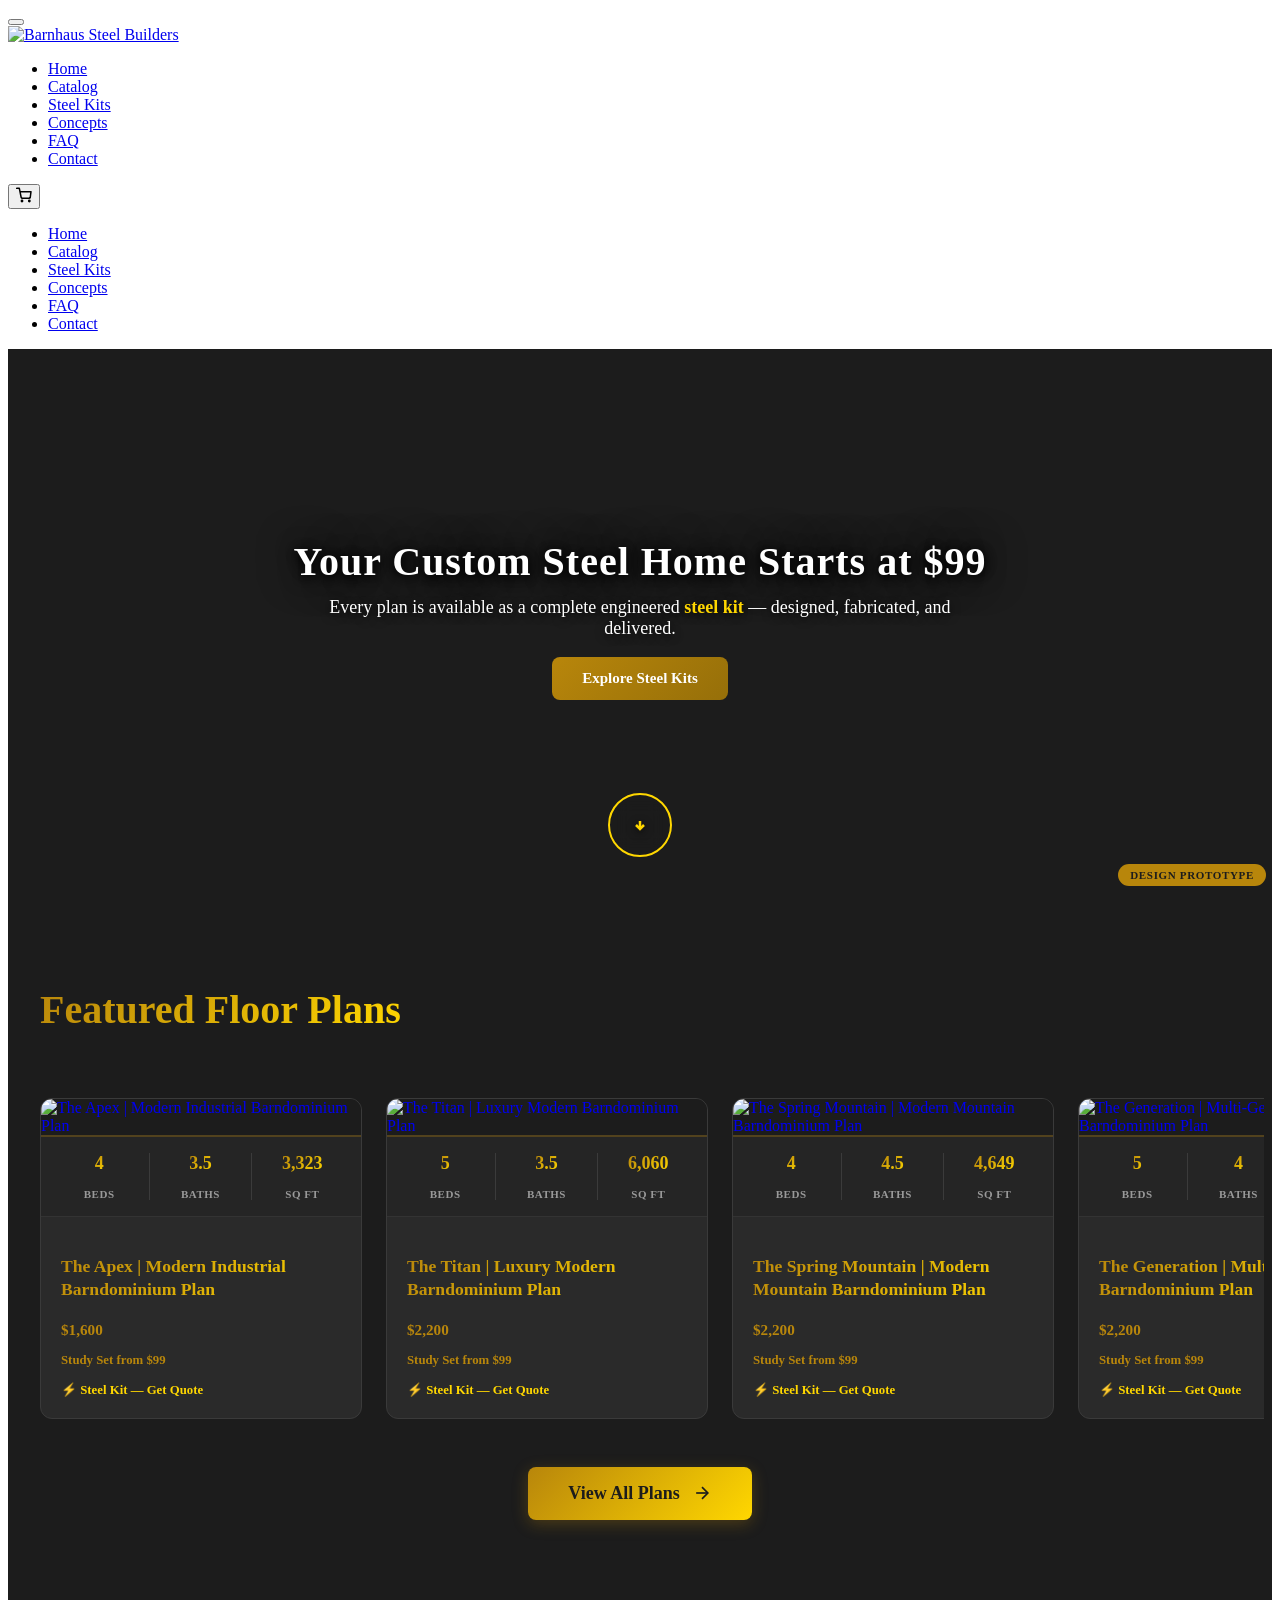
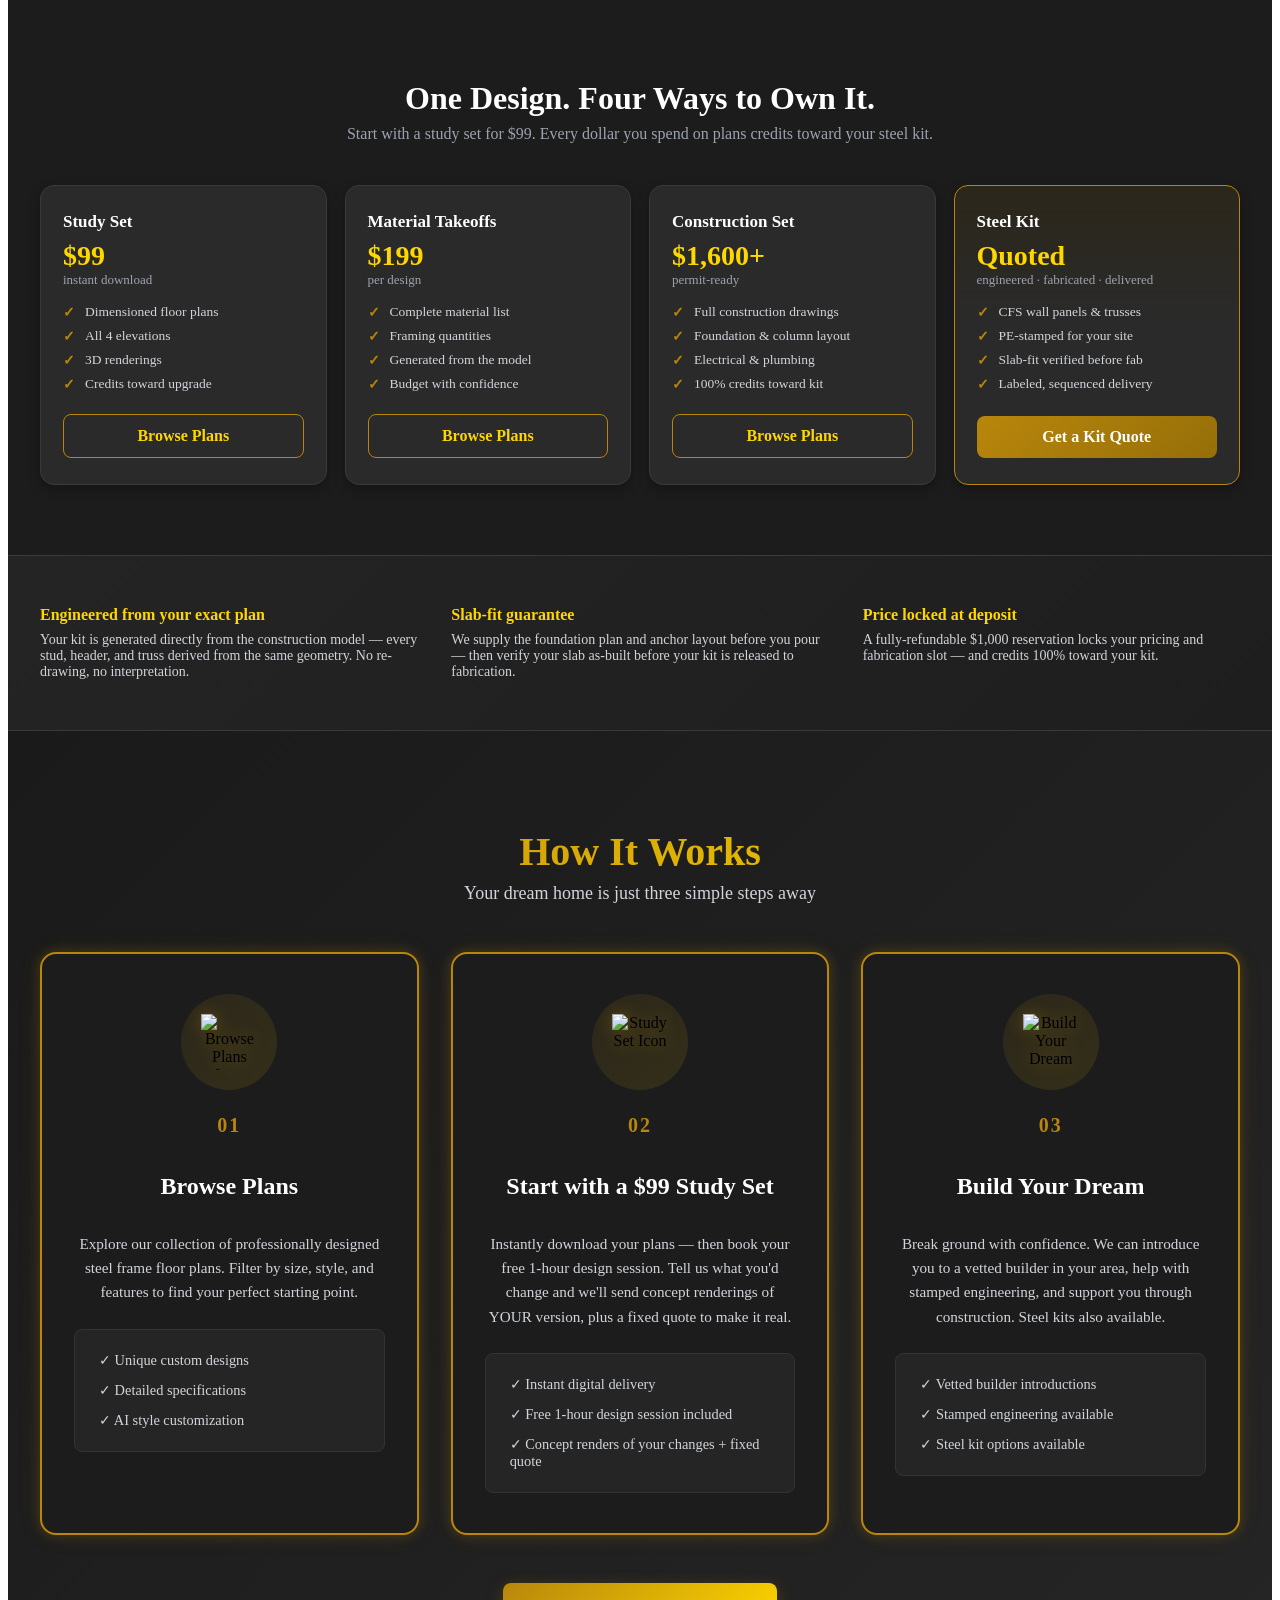
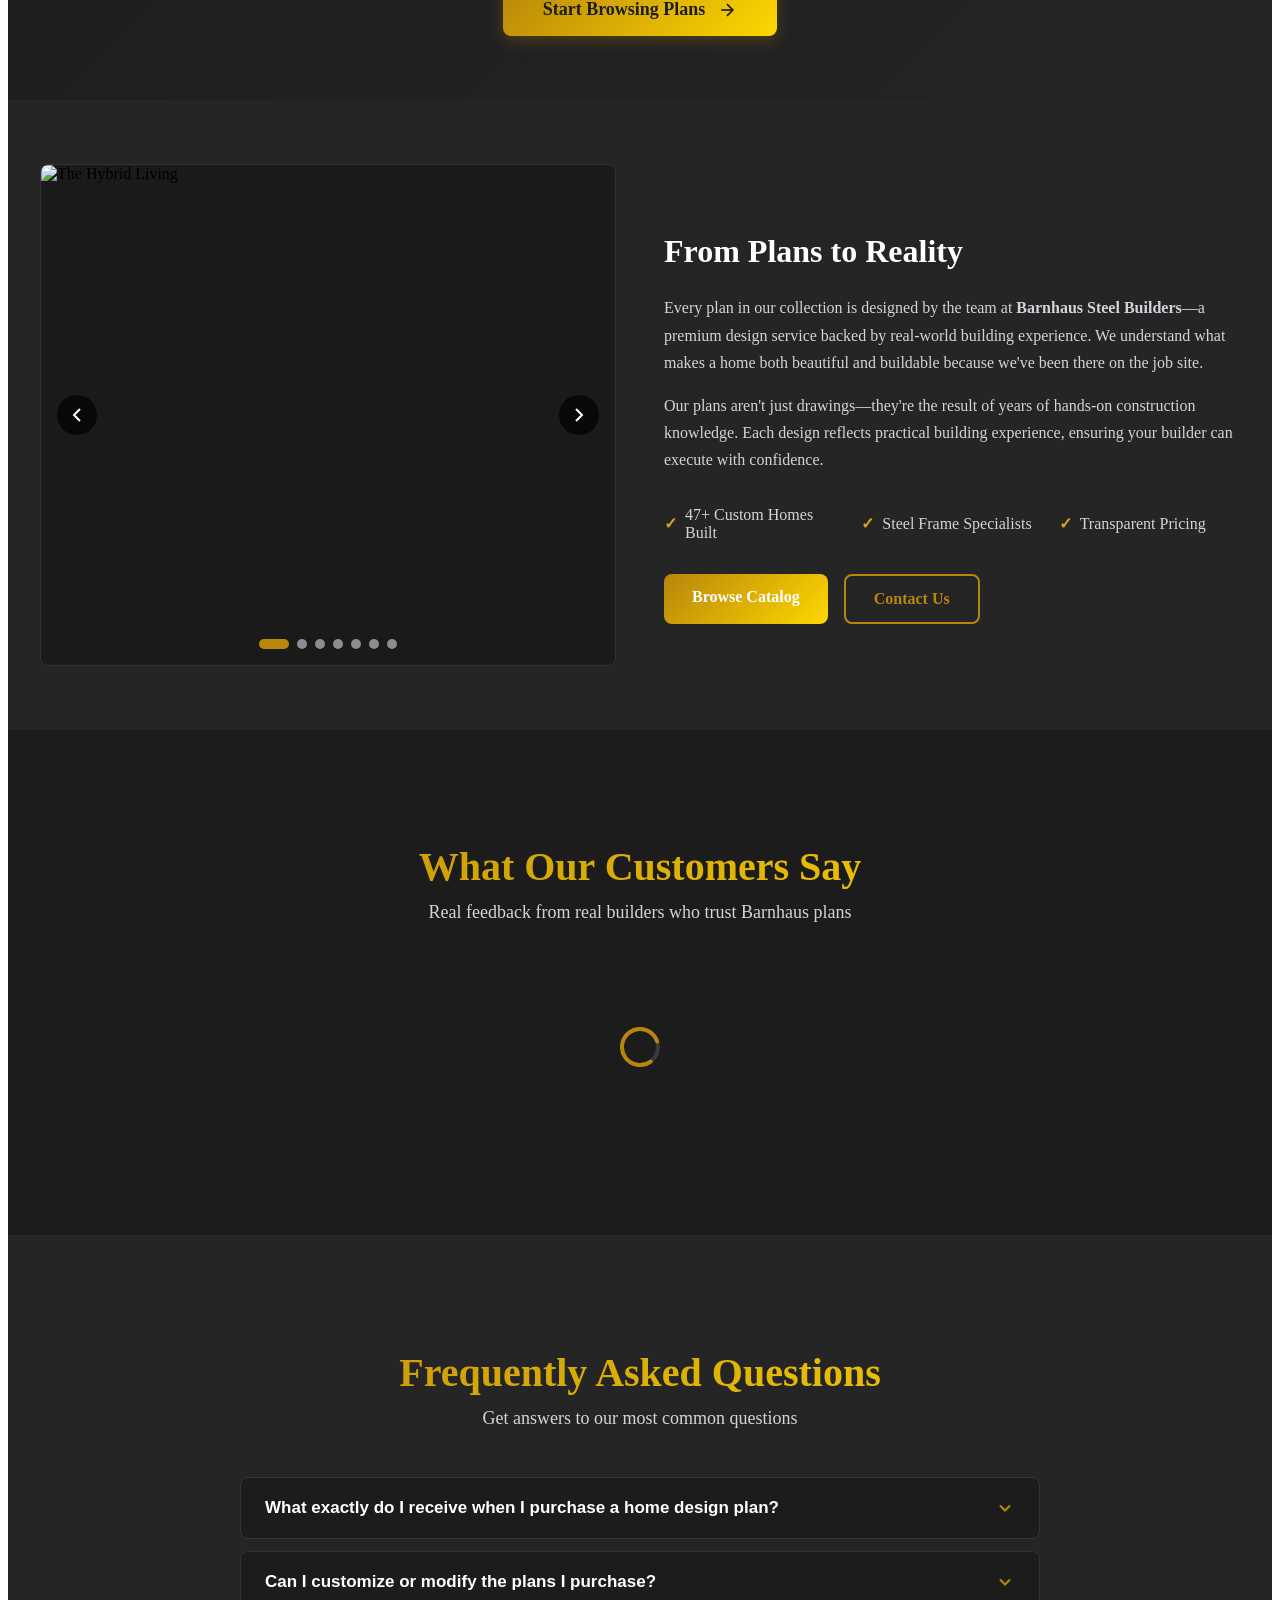
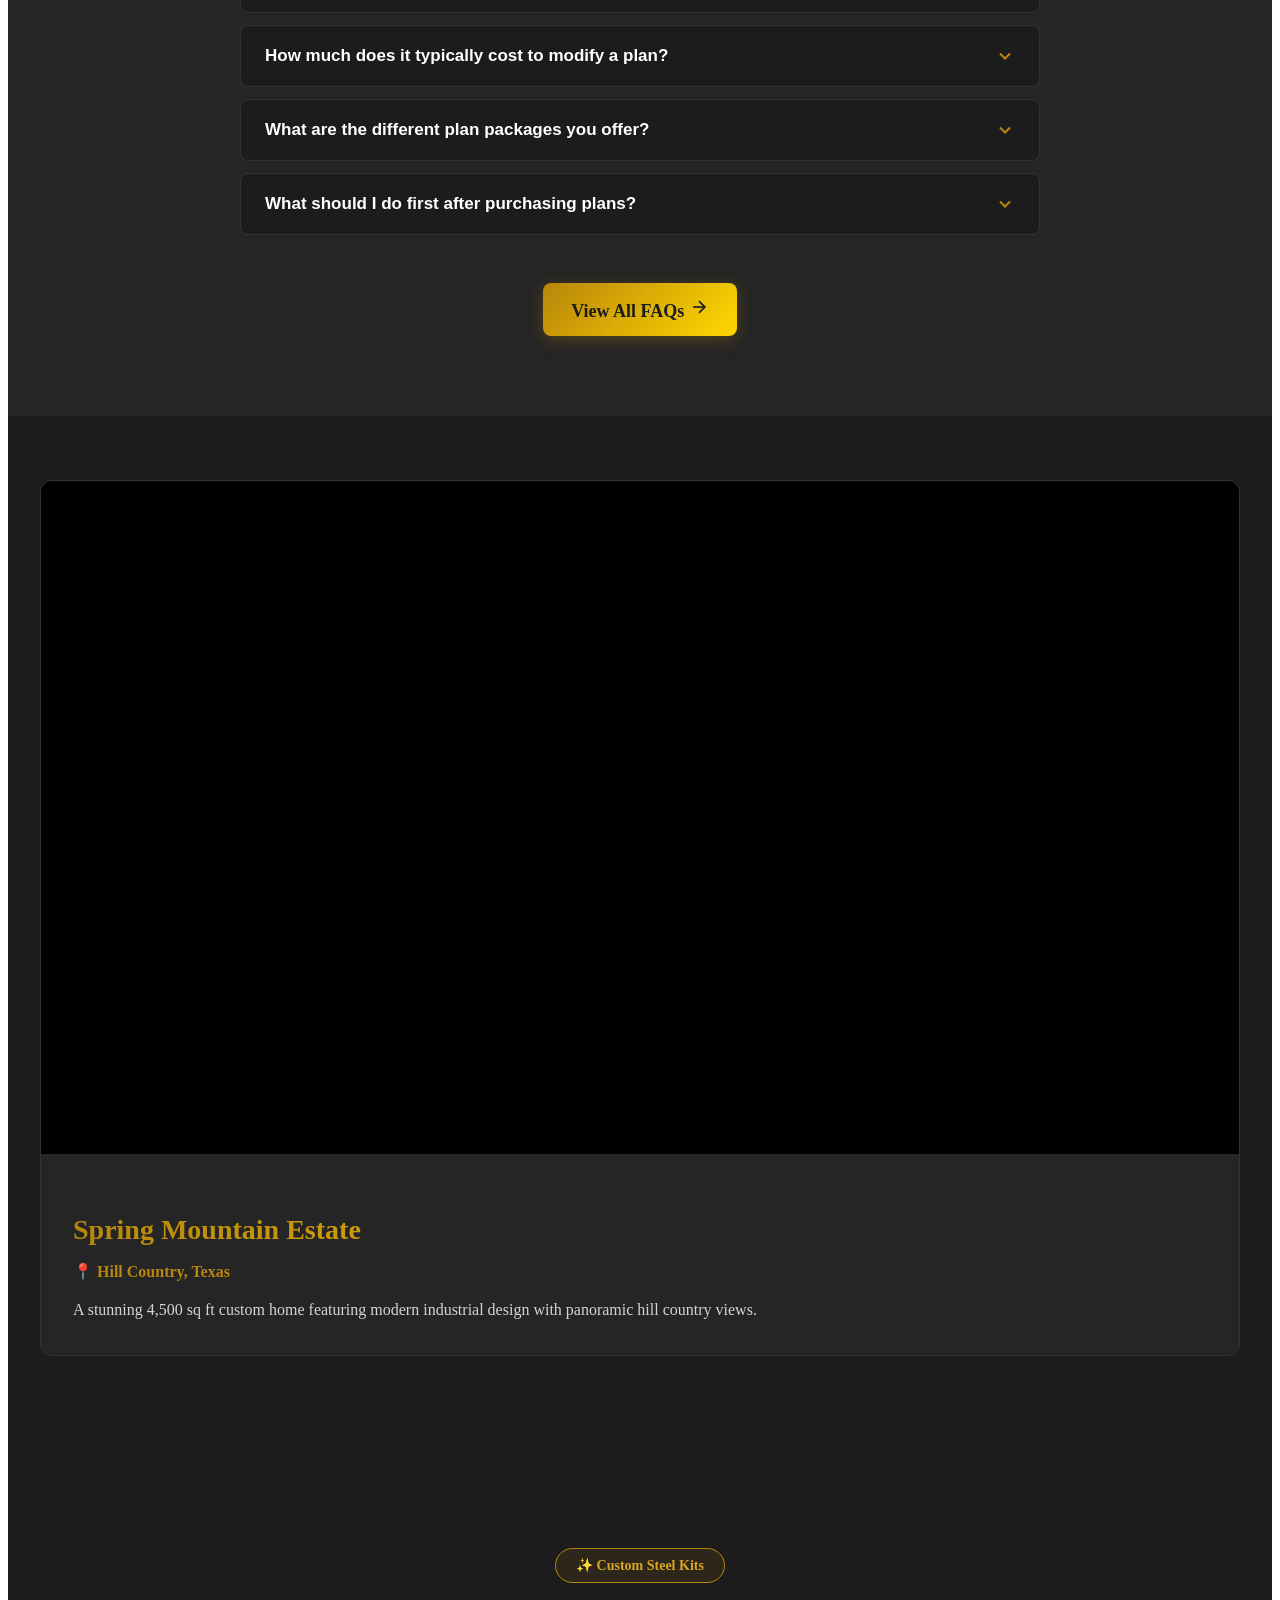
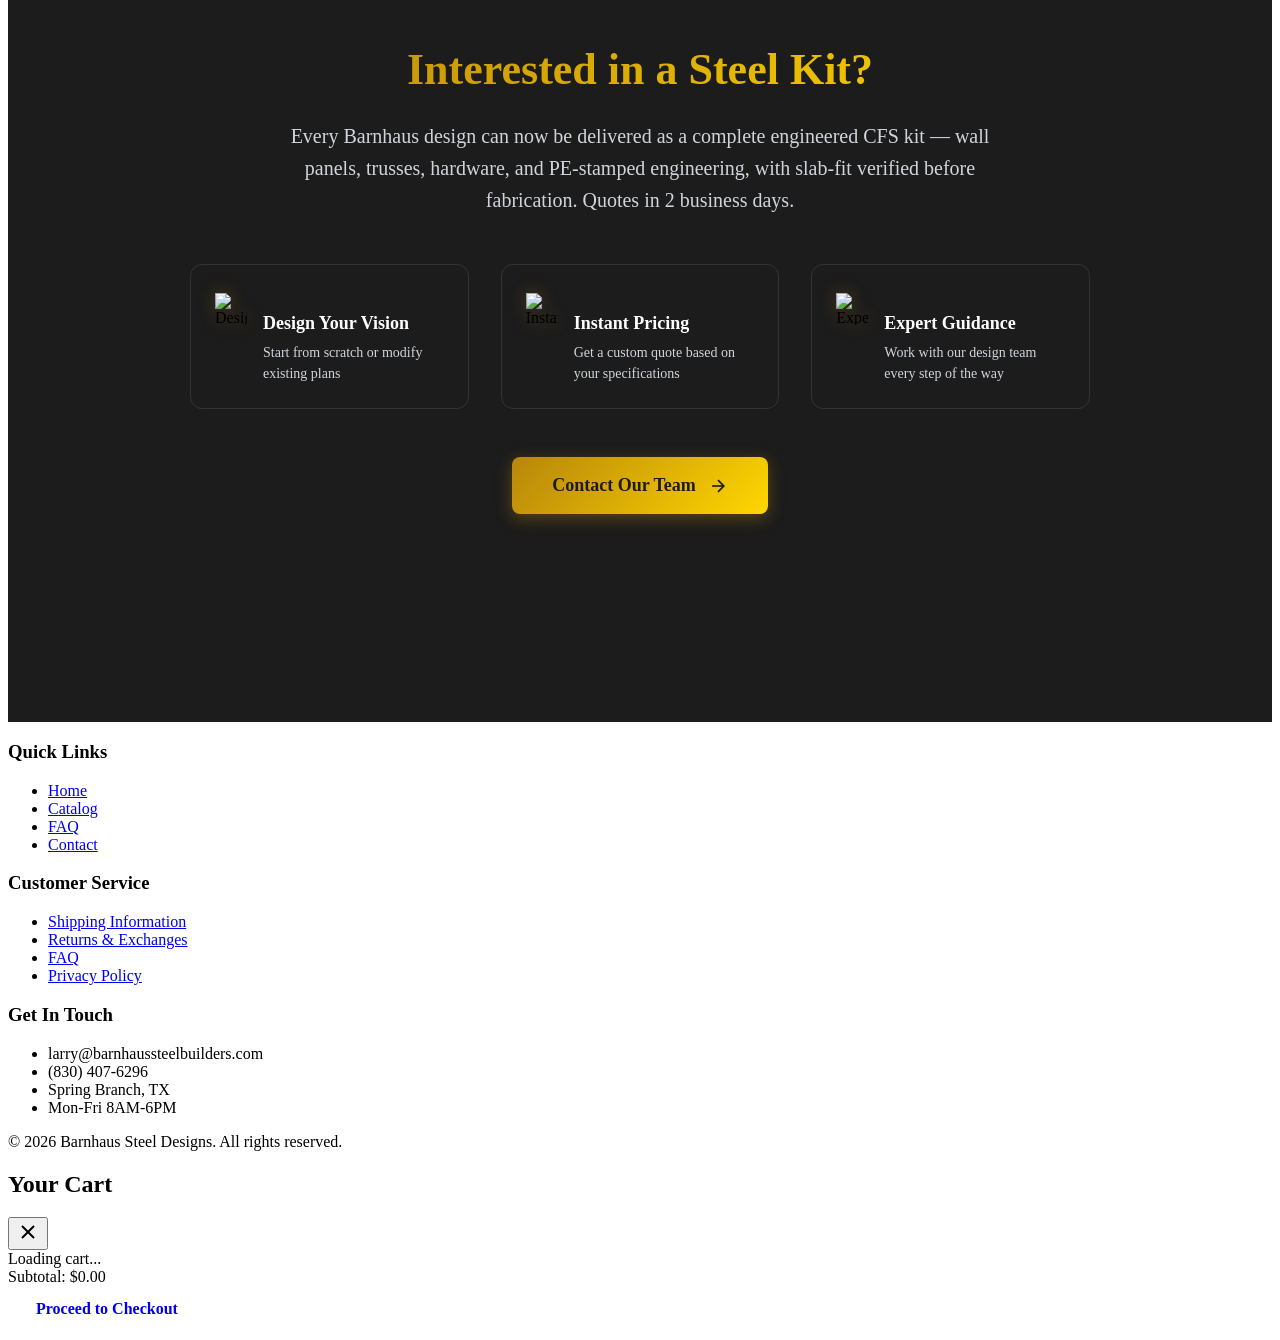
==== index.html @ 105641a7 "Nav: Steel Kits gold only on kit pages (active-state), normal elsewhere" ====
<!doctype html>
<html lang="en">
<head>
  <meta charset="utf-8">
  <meta http-equiv="X-UA-Compatible" content="IE=edge">
  <meta name="viewport" content="width=device-width, initial-scale=1.0, maximum-scale=5.0, user-scalable=yes"><link rel="canonical" href="https://store.barnhaussteelbuilders.com/"><title>
    Barnhaus Steel Designs
</title>
  
  

<!-- Basic SEO -->
<meta name="description" content="">
<meta name="keywords" content="steel buildings, barnhaus, metal buildings, steel structures">
<meta name="author" content="Barnhaus Steel Designs">

<!-- Open Graph / Facebook -->
<meta property="og:type" content="website">
<meta property="og:url" content="https://store.barnhaussteelbuilders.com/">
<meta property="og:title" content="Barnhaus Steel Designs">
<meta property="og:description" content="">
<meta property="og:site_name" content="Barnhaus Steel Designs">



<!-- Twitter -->
<meta name="twitter:card" content="summary_large_image">
<meta name="twitter:url" content="https://store.barnhaussteelbuilders.com/">
<meta name="twitter:title" content="Barnhaus Steel Designs">
<meta name="twitter:description" content="">



<!-- Mobile Web App -->
<meta name="mobile-web-app-capable" content="yes">
<meta name="apple-mobile-web-app-capable" content="yes">
<meta name="apple-mobile-web-app-status-bar-style" content="black">
<meta name="apple-mobile-web-app-title" content="Barnhaus Steel Designs">

<!-- Theme Color -->
<meta name="theme-color" content="#1C1C1C">
<meta name="msapplication-navbutton-color" content="#1C1C1C">
<meta name="apple-mobile-web-app-status-bar-style" content="black-translucent">


  
  <script>window.performance && window.performance.mark && window.performance.mark('shopify.content_for_header.start');</script><meta id="shopify-digital-wallet" name="shopify-digital-wallet" content="/75520245817/digital_wallets/dialog">
<meta id="in-context-paypal-metadata" data-shop-id="75520245817" data-venmo-supported="false" data-environment="production" data-locale="en_US" data-paypal-v4="true" data-currency="USD">
<script async="async" src="/checkouts/internal/preloads.js?locale=en-US"></script>
<link rel="preconnect" href="https://shop.app" crossorigin="anonymous">
<script async="async" src="https://shop.app/checkouts/internal/preloads.js?locale=en-US&shop_id=75520245817" crossorigin="anonymous"></script>
<script id="apple-pay-shop-capabilities" type="application/json">{"shopId":75520245817,"countryCode":"US","currencyCode":"USD","merchantCapabilities":["supports3DS"],"merchantId":"gid:\/\/shopify\/Shop\/75520245817","merchantName":"Barnhaus Steel Designs","requiredBillingContactFields":["postalAddress","email"],"requiredShippingContactFields":["postalAddress","email"],"shippingType":"shipping","supportedNetworks":["visa","masterCard","amex","discover","elo","jcb"],"total":{"type":"pending","label":"Barnhaus Steel Designs","amount":"1.00"},"shopifyPaymentsEnabled":true,"supportsSubscriptions":true}</script>
<script id="shopify-features" type="application/json">{"accessToken":"327be6989e785e7d368b407d3e6a74db","betas":["rich-media-storefront-analytics"],"domain":"store.barnhaussteelbuilders.com","predictiveSearch":true,"shopId":75520245817,"locale":"en"}</script>
<script>var Shopify = Shopify || {};
Shopify.shop = "sf43pj-td.myshopify.com";
Shopify.locale = "en";
Shopify.currency = {"active":"USD","rate":"1.0"};
Shopify.country = "US";
Shopify.theme = {"name":"Shopify_Theme\/shopify-theme","id":160515227705,"schema_name":"Barnhaus Steel Builders","schema_version":"1.0.0","theme_store_id":null,"role":"main"};
Shopify.theme.handle = "null";
Shopify.theme.style = {"id":null,"handle":null};
Shopify.cdnHost = "store.barnhaussteelbuilders.com/cdn";
Shopify.routes = Shopify.routes || {};
Shopify.routes.root = "/";
Shopify.shopJsCdnBaseUrl = "https://cdn.shopify.com/shopifycloud/shop-js";
Shopify.SignInWithShop = Shopify.SignInWithShop || {};
Shopify.SignInWithShop.User = Shopify.SignInWithShop.User || {};
Shopify.SignInWithShop.User.recognized = false;</script>
<script type="module">!function(o){(o.Shopify=o.Shopify||{}).modules=!0}(window);</script>
<script>!function(o){function n(){var o=[];function n(){o.push(Array.prototype.slice.apply(arguments))}return n.q=o,n}var t=o.Shopify=o.Shopify||{};t.loadFeatures=n(),t.autoloadFeatures=n()}(window);</script>
<script>
  window.ShopifyPay = window.ShopifyPay || {};
  window.ShopifyPay.apiHost = "shop.app\/pay";
  window.ShopifyPay.redirectState = null;
</script>
<script>
  window.Shopify = window.Shopify || {};
  window.Shopify.SignInWithShop = window.Shopify.SignInWithShop || {};
  window.Shopify.SignInWithShop.assetMetrics = { sampleRate: 0.25 };
  window.Shopify.SignInWithShop.eligible = true;
</script>
<script id="shop-js-analytics" type="application/json">{"pageType":"index"}</script>
<script defer="defer" async type="module" src="https://cdn.shopify.com/shopifycloud/shop-js/modules/v2/loader.init-shop-cart-sync.en.esm.js"></script>
<script type="module">
  await import("https://cdn.shopify.com/shopifycloud/shop-js/modules/v2/loader.init-shop-cart-sync.en.esm.js");

  window.Shopify.SignInWithShop?.initShopCartSync?.({"fedCMEnabled":true,"windoidEnabled":true});

</script>
<script>
  window.Shopify = window.Shopify || {};
  if (!window.Shopify.featureAssets) window.Shopify.featureAssets = {};
  window.Shopify.featureAssets['shop-js'] = {"avatar":["modules/v2/loader.avatar.en.esm.js"],"checkout-modal":["modules/v2/loader.checkout-modal.en.esm.js"],"init-customer-accounts-sign-up":["modules/v2/loader.init-customer-accounts-sign-up.en.esm.js"],"init-customer-accounts":["modules/v2/loader.init-customer-accounts.en.esm.js"],"init-fed-cm":["modules/v2/loader.init-fed-cm.en.esm.js"],"init-shop-cart-sync":["modules/v2/loader.init-shop-cart-sync.en.esm.js"],"init-shop-email-lookup-coordinator":["modules/v2/loader.init-shop-email-lookup-coordinator.en.esm.js"],"init-shop-for-new-customer-accounts":["modules/v2/loader.init-shop-for-new-customer-accounts.en.esm.js"],"init-shop-user-recognition":["modules/v2/loader.init-shop-user-recognition.en.esm.js"],"init-windoid":["modules/v2/loader.init-windoid.en.esm.js"],"lead-capture":["modules/v2/loader.lead-capture.en.esm.js"],"listener":["modules/v2/loader.listener.en.esm.js"],"pay-button":["modules/v2/loader.pay-button.en.esm.js"],"payment-terms":["modules/v2/loader.payment-terms.en.esm.js"],"shop-button":["modules/v2/loader.shop-button.en.esm.js"],"shop-cart-sync":["modules/v2/loader.shop-cart-sync.en.esm.js"],"shop-cash-offers":["modules/v2/loader.shop-cash-offers.en.esm.js"],"shop-follow-button":["modules/v2/loader.shop-follow-button.en.esm.js"],"shop-login-button":["modules/v2/loader.shop-login-button.en.esm.js"],"shop-login":["modules/v2/loader.shop-login.en.esm.js"],"shop-toast-manager":["modules/v2/loader.shop-toast-manager.en.esm.js"],"shop-user-recognition":["modules/v2/loader.shop-user-recognition.en.esm.js"]};
</script>
<script id="__st">var __st={"a":75520245817,"offset":-18000,"reqid":"1e08c474-b6a4-40e9-a9ac-eb7661d1623b-1789790026","pageurl":"store.barnhaussteelbuilders.com\/","u":"b33dc820bb12","p":"home"};</script>
<script>window.ShopifyPaypalV4VisibilityTracking = true;</script>
<script id="captcha-bootstrap">!function(){'use strict';const t='contact',e='account',n='new_comment',o=[[t,t],['blogs',n],['comments',n],[t,'customer']],c=[[e,'customer_login'],[e,'guest_login'],[e,'recover_customer_password'],[e,'create_customer']],r=t=>t.map((([t,e])=>`form[action*='/${t}']:not([data-nocaptcha='true']) input[name='form_type'][value='${e}']`)).join(','),a=t=>()=>t?[...document.querySelectorAll(t)].map((t=>t.form)):[];function s(){const t=[...o],e=r(t);return a(e)}const i='password',u='form_key',d=['recaptcha-v3-token','g-recaptcha-response','h-captcha-response',i],f=()=>{try{return window.sessionStorage}catch{return}},m='__shopify_v',_=t=>t.elements[u];function p(t,e,n=!1){try{const o=window.sessionStorage,c=JSON.parse(o.getItem(e)),{data:r}=function(t){const{data:e,action:n}=t;return t[m]||n?{data:e,action:n}:{data:t,action:n}}(c);for(const[e,n]of Object.entries(r))t.elements[e]&&(t.elements[e].value=n);n&&o.removeItem(e)}catch(o){console.error('form repopulation failed',{error:o})}}const l='form_type',E='cptcha';function T(t){t.dataset[E]=!0}const w=window,h=w.document,L='Shopify',v='ce_forms',y='captcha';let A=!1;((t,e)=>{const n=(g='f06e6c50-85a8-45c8-87d0-21a2b65856fe',I='https://cdn.shopify.com/shopifycloud/storefront-forms-hcaptcha/ce_storefront_forms_captcha_hcaptcha.v1.5.3.iife.js',D={infoText:'Protected by hCaptcha',privacyText:'Privacy',termsText:'Terms'},(t,e,n)=>{const o=w[L][v],c=o.bindForm;if(c)return c(t,g,e,D).then(n);var r;o.q.push([[t,g,e,D],n]),r=I,A||(h.body.append(Object.assign(h.createElement('script'),{id:'captcha-provider',async:!0,src:r})),A=!0)});var g,I,D;w[L]=w[L]||{},w[L][v]=w[L][v]||{},w[L][v].q=[],w[L][y]=w[L][y]||{},w[L][y].protect=function(t,e){n(t,void 0,e),T(t)},Object.freeze(w[L][y]),function(t,e,n,w,h,L){const[v,y,A,g]=function(t,e,n){const i=e?o:[],u=t?c:[],d=[...i,...u],f=r(d),m=r(i),_=r(d.filter((([t,e])=>n.includes(e))));return[a(f),a(m),a(_),s()]}(w,h,L),I=t=>{const e=t.target;return e instanceof HTMLFormElement?e:e&&e.form},D=t=>v().includes(t);t.addEventListener('submit',(t=>{const e=I(t);if(!e)return;const n=D(e)&&!e.dataset.hcaptchaBound&&!e.dataset.recaptchaBound,o=_(e),c=g().includes(e)&&(!o||!o.value);(n||c)&&t.preventDefault(),c&&!n&&(function(t){try{if(!f())return;!function(t){const e=f();if(!e)return;const n=_(t);if(!n)return;const o=n.value;o&&e.removeItem(o)}(t);const e=Array.from(Array(32),(()=>Math.random().toString(36)[2])).join('');!function(t,e){_(t)||t.append(Object.assign(document.createElement('input'),{type:'hidden',name:u})),t.elements[u].value=e}(t,e),function(t,e){const n=f();if(!n)return;const o=[...t.querySelectorAll(`input[type='${i}']`)].map((({name:t})=>t)),c=[...d,...o],r={};for(const[a,s]of new FormData(t).entries())c.includes(a)||(r[a]=s);n.setItem(e,JSON.stringify({[m]:1,action:t.action,data:r}))}(t,e)}catch(e){console.error('failed to persist form',e)}}(e),e.submit())}));const S=(t,e)=>{t&&!t.dataset[E]&&(n(t,e.some((e=>e===t))),T(t))};for(const o of['focusin','change'])t.addEventListener(o,(t=>{const e=I(t);D(e)&&S(e,y())}));const B=e.get('form_key'),M=e.get(l),P=B&&M;t.addEventListener('DOMContentLoaded',(()=>{const t=y();if(P)for(const e of t)e.elements[l].value===M&&p(e,B);[...new Set([...A(),...v().filter((t=>'true'===t.dataset.shopifyCaptcha))])].forEach((e=>S(e,t)))}))}(h,new URLSearchParams(w.location.search),n,t,e,['guest_login'])})(!0,!0)}();</script>
<script integrity="sha256-JjoPp5ZfB1sSAs5SQaol1x1GgvveM+BgmRzyDexInEQ=" data-source-attribution="shopify.loadfeatures" defer="defer" src="//store.barnhaussteelbuilders.com/cdn/shopifycloud/storefront/assets/storefront/load_feature-1bd60354.js" crossorigin="anonymous"></script>
<script>(function () {var userAgent = navigator.userAgent;var platform = navigator.platform;var maxTouchPoints = navigator.maxTouchPoints || 0;var isIOS = /iPad|iPhone|iPod/.test(platform) || (platform === 'MacIntel' && maxTouchPoints > 1);var isMacSafari = platform.indexOf('Mac') === 0 && /Safari/.test(userAgent) && !/Chrome|Chromium|CriOS|FxiOS|Edg|OPR|Android/.test(userAgent);var isAppleSafari = isIOS || isMacSafari;if (isAppleSafari) {fetch('/sf_private_access_tokens' + location.search).catch(function () {});}function browserMajorVersion(pattern) {var match = userAgent.match(pattern);return match ? parseInt(match[1], 10) : null;}function shouldLoadAutosizesPolyfill() {if (!window.PerformanceObserver?.supportedEntryTypes?.includes('paint')) {return false;}var chromeVersion = browserMajorVersion(/Chrome\/(\d+)/);if (chromeVersion !== null) {return chromeVersion < 126;}var firefoxVersion = browserMajorVersion(/Firefox\/(\d+)/);if (firefoxVersion !== null) {return firefoxVersion < 150;}var safariVersion = isAppleSafari ? browserMajorVersion(/Version\/(\d+).*Safari\//) : null;if (safariVersion !== null) {return safariVersion < 27;}return true;}if (shouldLoadAutosizesPolyfill()) {var autosizesScript = document.createElement('script');autosizesScript.async = true;autosizesScript.crossOrigin = 'anonymous';autosizesScript.src = "//store.barnhaussteelbuilders.com/cdn/shopifycloud/storefront/assets/storefront/autosizes-84416378.js";(document.head || document.documentElement).appendChild(autosizesScript);}window.ShopifyAnalytics = window.ShopifyAnalytics || {};window.ShopifyAnalytics.performance = window.ShopifyAnalytics.performance || {};(function () {var LONG_FRAME_THRESHOLD = 50;var longAnimationFrames = [];var activeRafId = null;function collectLongFrames() {var previousTime = null;function rafMonitor(now) {if (activeRafId === null) {return;}var delta = now - previousTime;if (delta > LONG_FRAME_THRESHOLD) {longAnimationFrames.push({startTime: previousTime,endTime: now,});}previousTime = now;activeRafId = requestAnimationFrame(rafMonitor);}previousTime = performance.now();activeRafId = requestAnimationFrame(rafMonitor);}if (!window.PerformanceObserver?.supportedEntryTypes?.includes('long-animation-frame')) {collectLongFrames();var timeoutId = setTimeout(function () {cancelAnimationFrame(activeRafId);}, 10000);window.ShopifyAnalytics.performance.getLongAnimationFrames = function (stopCollection) {if (stopCollection === undefined) {stopCollection = false;}if (stopCollection) {clearTimeout(timeoutId);cancelAnimationFrame(activeRafId);}return longAnimationFrames;};}})();})();</script><script crossorigin="anonymous" defer="defer" src="//store.barnhaussteelbuilders.com/cdn/shopifycloud/storefront/assets/shopify_pay/storefront-bf1cdb70.js?v=20250812"></script>
<script id="shopify-origin-trials" async="async" integrity="sha256-mqQjA+yhr1DtPsW5MhDIq3zDu+LghfjNT49r/ttG3eY=" src="//cdn.shopify.com/shopifycloud/storefront/assets/storefront/origin_trials-5059b83f.js" crossorigin="anonymous" onload="window.__shopifyOriginTrialsDone = true" onerror="window.__shopifyOriginTrialsDone = true"></script>
<script>
  window.Shopify = window.Shopify || {};
  window.Shopify.MCP = window.Shopify.MCP || {};
  window.Shopify.MCP.enabled = true;
  window.Shopify.MCP.shop = "sf43pj-td.myshopify.com";
  window.Shopify.MCP.mcpEndpoint = "https:\/\/store.barnhaussteelbuilders.com\/api\/mcp";
  window.Shopify.MCP.tools = [{"name":"search_shop_policies_and_faqs","description":"Used to get facts about the stores policies, products, or services.\nSome examples of questions you can ask are:\n  - What is your return policy?\n  - What is your shipping policy?\n  - What is your phone number?\n  - What are your hours of operation?\"\n","inputSchema":{"$schema":"https:\/\/json-schema.org\/draft\/2020-12\/schema","type":"object","properties":{"query":{"type":"string","description":"A natural language query."},"context":{"type":"string","description":"Additional information about the request such as user demographics, mood, location, or other relevant details that could help in tailoring the response appropriately."}},"required":["query"]}}];
</script>
<script>(()=>{var d="shopify:webmcp_adapter_loaded",n=Symbol.for("shopify.webmcp_adapter_loading");function s(c,a,{win:r=window,doc:o=document}={}){function p(){try{return r.localStorage.getItem(d)==="true"}catch{return!1}}function l(){try{r.localStorage.setItem(d,"true")}catch{}}function u(){return typeof(o.modelContext||r.navigator?.modelContext)?.registerTool=="function"}function f(){if(r[n]||!u())return;let t=o.head||o.getElementsByTagName("head")[0];if(!t)return;let e=o.createElement("script");e.type="module",e.crossOrigin="anonymous",a&&(e.integrity=a),e.src=c,e.addEventListener("load",l,{once:!0}),e.addEventListener("error",()=>{r[n]=!1},{once:!0}),t.appendChild(e),r[n]=!0}function _(t){let e=o.getElementById("shopify-origin-trials");if(!e||r.__shopifyOriginTrialsDone){t();return}e.addEventListener("load",t,{once:!0}),e.addEventListener("error",t,{once:!0})}function i(){_(()=>r.setTimeout(f,0))}function m(){o.addEventListener("DOMContentLoaded",i,{once:!0})}p()?i():m()}s("https:\/\/cdn.shopify.com\/storefront\/webmcp\/webmcp-0.1.1.js","");})();
</script>
<script data-source-attribution="shopify.dynamic_checkout.dynamic.init">var Shopify=Shopify||{};Shopify.PaymentButton=Shopify.PaymentButton||{isStorefrontPortableWallets:!0,init:function(){window.Shopify.PaymentButton.init=function(){};var t=document.createElement("script");t.src="https://store.barnhaussteelbuilders.com/cdn/shopifycloud/portable-wallets/latest/portable-wallets.en.js",t.type="module",document.head.appendChild(t)}};
</script>
<script data-source-attribution="shopify.dynamic_checkout.buyer_consent">
  function portableWalletsHideBuyerConsent(e){var t=document.getElementById("shopify-buyer-consent"),n=document.getElementById("shopify-subscription-policy-button");t&&n&&(t.classList.add("hidden"),t.setAttribute("aria-hidden","true"),n.removeEventListener("click",e))}function portableWalletsShowBuyerConsent(e){var t=document.getElementById("shopify-buyer-consent"),n=document.getElementById("shopify-subscription-policy-button");t&&n&&(t.classList.remove("hidden"),t.removeAttribute("aria-hidden"),n.addEventListener("click",e))}window.Shopify?.PaymentButton&&(window.Shopify.PaymentButton.hideBuyerConsent=portableWalletsHideBuyerConsent,window.Shopify.PaymentButton.showBuyerConsent=portableWalletsShowBuyerConsent);
</script>
<script data-source-attribution="shopify.dynamic_checkout.cart.bootstrap">document.addEventListener("DOMContentLoaded",(function(){function t(){return document.querySelector("shopify-accelerated-checkout-cart, shopify-accelerated-checkout")}if(t())Shopify.PaymentButton.init();else{new MutationObserver((function(e,n){t()&&(Shopify.PaymentButton.init(),n.disconnect())})).observe(document.body,{childList:!0,subtree:!0})}}));
</script>
<link id="shopify-accelerated-checkout-styles" rel="stylesheet" media="screen" href="https://store.barnhaussteelbuilders.com/cdn/shopifycloud/portable-wallets/latest/accelerated-checkout-backwards-compat.css" crossorigin="anonymous">
<style id="shopify-accelerated-checkout-cart">
        #shopify-buyer-consent {
  margin-top: 1em;
  display: inline-block;
  width: 100%;
}

#shopify-buyer-consent.hidden {
  display: none;
}

#shopify-subscription-policy-button {
  background: none;
  border: none;
  padding: 0;
  text-decoration: underline;
  font-size: inherit;
  cursor: pointer;
}

#shopify-subscription-policy-button::before {
  box-shadow: none;
}

      </style>

<script id="shopify-cfh-end">window.performance && window.performance.mark && window.performance.mark('shopify.content_for_header.end');</script>
  
  <link rel="stylesheet" href="//store.barnhaussteelbuilders.com/cdn/shop/t/4/assets/custom-barnhaus.css?v=65935238562678404731789185073">
  
  <script>
    window.theme = {
      routes: {
        cart_add_url: '/cart/add',
        cart_change_url: '/cart/change',
        cart_update_url: '/cart/update',
        cart_url: '/cart'
      },
      strings: {
        addToCart: "Add to Cart",
        soldOut: "Sold Out",
        unavailable: "Unavailable"
      },
      moneyFormat: "${{amount}}",
      cartCount: 0
    };
  </script>
  
  <!-- Microsoft Clarity Tracking -->
  <script type="text/javascript">
    (function(c,l,a,r,i,t,y){
        c[a]=c[a]||function(){(c[a].q=c[a].q||[]).push(arguments)};
        t=l.createElement(r);t.async=1;t.src="https://www.clarity.ms/tag/"+i;
        y=l.getElementsByTagName(r)[0];y.parentNode.insertBefore(t,y);
    })(window, document, "clarity", "script", "sla91vr8ty");
  </script>
<script defer src="https://analytics.empowerbuilding.ai/script.js" data-website-id="3caff7c9-c2c2-4b6b-af44-c97f077445d1"></script>
<link href="https://monorail-edge.shopifysvc.com" rel="dns-prefetch">
<script>(function(){if ("sendBeacon" in navigator && "performance" in window) {try {var session_token_from_headers = performance.getEntriesByType('navigation')[0].serverTiming.find(x => x.name == '_s').description;} catch {var session_token_from_headers = undefined;}var session_cookie_matches = document.cookie.match(/_shopify_s=([^;]*)/);var session_token_from_cookie = session_cookie_matches && session_cookie_matches.length === 2 ? session_cookie_matches[1] : "";var session_token = session_token_from_headers || session_token_from_cookie || "";function handle_abandonment_event(e) {var entries = performance.getEntries().filter(function(entry) {return /monorail-edge.shopifysvc.com/.test(entry.name);});if (!window.abandonment_tracked && entries.length === 0) {window.abandonment_tracked = true;var currentMs = Date.now();var navigation_start = performance.timing.navigationStart;var payload = {shop_id: 75520245817,url: window.location.href,navigation_start,duration: currentMs - navigation_start,session_token,page_type: "index"};window.navigator.sendBeacon("https://monorail-edge.shopifysvc.com/v1/produce", JSON.stringify({schema_id: "online_store_buyer_site_abandonment/1.1",payload: payload,metadata: {event_created_at_ms: currentMs,event_sent_at_ms: currentMs}}));}}window.addEventListener('pagehide', handle_abandonment_event);}}());</script>
<script>
  window.__TREKKIE_SHIM_QUEUE = window.__TREKKIE_SHIM_QUEUE || [];
</script>
<script>(function(){var wpmLoader=function(){"use strict";var e=/Googlebot|Storebot-Google|bingbot|Baiduspider|YandexBot|DuckDuckBot|Slurp|facebookexternalhit|Twitterbot|LinkedInBot|Applebot|AdsBot-Google|Mediapartners-Google|APIs-Google|PetalBot|SemrushBot|AhrefsBot|MJ12bot|DotBot|Acunetix|PerplexityBot|Perplexity-User/i,t=/bytedance/i;function i(){try{var e=document.cookie;if(!e||"string"!=typeof e)return;for(var t=0,i=e.split(";");t<i.length;t++){var n=i[t],r=n.indexOf("=");if(-1!==r){var o=n.slice(0,r).trim();if(o){var a=void 0;try{a=decodeURIComponent(o)}catch(e){a=o}if("_shopify_s"===a){var d=n.slice(r+1).trim();try{return decodeURIComponent(d)}catch(e){return d}}}}}return}catch(e){return}}function n(e){try{"undefined"!=typeof console&&"function"==typeof console.warn&&console.warn(e)}catch(e){}}function r(e,t){return"string"==typeof e&&e.length>0&&e.length<=t?e:void 0}function o(e){var t;switch(null==(t=null==e?void 0:e.navigation)?void 0:t.type){case 0:return"navigate";case 1:return"reload";case 2:return"back_forward";default:return}}function a(){var e,t,i;try{var n=null==(i=null==(t=null==(e=self.ShopifyAnalytics)?void 0:e.lib)?void 0:t.trekkie)?void 0:i.state;return"awaiting-consent"===n||"initialized"===n?n:void 0}catch(e){return}}return function(d,s,u,l){var c=arguments.length>4&&void 0!==arguments[4]?arguments[4]:{};try{var p=c.trekkieShim;!0!==p&&"true"!==p||null!=window.__TREKKIE_SHIM_QUEUE||(window.__TREKKIE_SHIM_QUEUE=[])}catch(e){}var f,v,h,y,g=(v=(f={modern:/Edge?\/(1{2}[4-9]|1[2-9]\d|[2-9]\d{2}|\d{4,})\.\d+(\.\d+|)|Firefox\/(1{2}[4-9]|1[2-9]\d|[2-9]\d{2}|\d{4,})\.\d+(\.\d+|)|Chrom(ium|e)\/(9{2}|\d{3,})\.\d+(\.\d+|)|(Maci|X1{2}).+ Version\/(15\.\d+|(1[6-9]|[2-9]\d|\d{3,})\.\d+)([,.]\d+|)( \(\w+\)|)( Mobile\/\w+|) Safari\/|Chrome.+OPR\/(9{2}|\d{3,})\.\d+\.\d+|(CPU[ +]OS|iPhone[ +]OS|CPU[ +]iPhone|CPU IPhone OS|CPU iPad OS)[ +]+(15[._]\d+|(1[6-9]|[2-9]\d|\d{3,})[._]\d+)([._]\d+|)|Android:?[ /-](14[89]|1[5-9]\d|[2-9]\d{2}|\d{4,})(\.\d+|)(\.\d+|)|Android.+Firefox\/(15\d|1[6-9]\d|[2-9]\d{2}|\d{4,})\.\d+(\.\d+|)|Android.+Chrom(ium|e)\/(14[89]|1[5-9]\d|[2-9]\d{2}|\d{4,})\.\d+(\.\d+|)|SamsungBrowser\/([2-9]\d|\d{3,})\.\d+/,legacy:/Edge?\/(1[6-9]|[2-9]\d|\d{3,})\.\d+(\.\d+|)|Firefox\/(5[4-9]|[6-9]\d|\d{3,})\.\d+(\.\d+|)|Chrom(ium|e)\/(5[1-9]|[6-9]\d|\d{3,})\.\d+(\.\d+|)([\d.]+$|.*Safari\/(?![\d.]+ Edge\/[\d.]+$))|(Maci|X1{2}).+ Version\/(10\.\d+|(1[1-9]|[2-9]\d|\d{3,})\.\d+)([,.]\d+|)( \(\w+\)|)( Mobile\/\w+|) Safari\/|Chrome.+OPR\/(3[89]|[4-9]\d|\d{3,})\.\d+\.\d+|(CPU[ +]OS|iPhone[ +]OS|CPU[ +]iPhone|CPU IPhone OS|CPU iPad OS)[ +]+(10[._]\d+|(1[1-9]|[2-9]\d|\d{3,})[._]\d+)([._]\d+|)|Android:?[ /-](14[89]|1[5-9]\d|[2-9]\d{2}|\d{4,})(\.\d+|)(\.\d+|)|Mobile Safari.+OPR\/([89]\d|\d{3,})\.\d+\.\d+|Android.+Firefox\/(15\d|1[6-9]\d|[2-9]\d{2}|\d{4,})\.\d+(\.\d+|)|Android.+Chrom(ium|e)\/(14[89]|1[5-9]\d|[2-9]\d{2}|\d{4,})\.\d+(\.\d+|)|Android.+(UC? ?Browser|UCWEB|U3)[ /]?(15\.([5-9]|\d{2,})|(1[6-9]|[2-9]\d|\d{3,})\.\d+)\.\d+|SamsungBrowser\/(5\.\d+|([6-9]|\d{2,})\.\d+)|Android.+MQ{2}Browser\/(14(\.(9|\d{2,})|)|(1[5-9]|[2-9]\d|\d{3,})(\.\d+|))(\.\d+|)|K[Aa][Ii]OS\/(3\.\d+|([4-9]|\d{2,})\.\d+)(\.\d+|)/}).modern,h=f.legacy,(y=navigator.userAgent).match(e)?"bot":y.match(v)?"modern":y.match(h)?"legacy":y.match(t)?"bot":"unknown"),m=function(e){var t,i,n=r(e,128);try{var a=window.performance,d=null==(t=null==a?void 0:a.getEntriesByType)?void 0:t.call(a,"navigation")[0];if(!d)return{requestId:n,navigationType:o(a)};var s="type"in d?r(d.type,64):void 0,u="serverTiming"in d&&Array.isArray(d.serverTiming)?d.serverTiming:[];return{requestId:null!=n?n:r(null==(i=u.find(function(e){return"requestID"===e.name}))?void 0:i.description,128),navigationType:s}}catch(e){return{requestId:n}}}(c.requestId),w=function(e){var t=e.version,r=e.browserTarget,o=e.surface,a=e.shopId,d=e.monorailEndpoint,s=window.location.href;return{emit:function(e){var u=e.status,l=e.errorMsg,c=e.failureReason,p=e.useKeepaliveFallback,f=void 0!==p&&p,v=e.navigationType,h=e.pagehidePersisted,y=e.requestId,g=e.trekkieState;if(d){var m,w;try{var b=(new Date).getTime();m=JSON.stringify({metadata:{event_sent_at_ms:b},events:[{schema_id:"web_pixels_manager_load/3.3",payload:{version:t,bundle_target:r,page_url:s,status:u,surface:o,error_msg:l,failure_reason:c,navigation_type:v,pagehide_persisted:h,request_id:y,trekkie_state:g,shop_id:a,visit_token:i()},metadata:{event_created_at_ms:b}}]})}catch(e){return}try{if("function"==typeof window.navigator.sendBeacon&&-1===(w=window.navigator.userAgent).indexOf("iPhone; CPU iPhone OS 12_")&&-1===w.indexOf("iPad; CPU OS 12_")&&-1===w.indexOf("iPod touch; CPU iPhone OS 12_")&&window.navigator.sendBeacon.bind(window.navigator)(d,m))return}catch(e){}if(f)try{"function"==typeof window.fetch&&window.fetch(d,{method:"POST",headers:{"Content-Type":"text/plain"},body:m,keepalive:!0}).catch(function(){})}catch(e){}else try{var _=new XMLHttpRequest;_.open("POST",d,!0),_.setRequestHeader("Content-Type","text/plain"),_.send(m)}catch(e){n("[Web Pixels Manager] Got an unhandled error while logging to Monorail.")}}else n("[Web Pixels Manager] No Monorail endpoint provided, skipping logging.")}}}({version:u,browserTarget:g,surface:d.surface,shopId:d.shopId,monorailEndpoint:d.monorailEndpoint});if(Boolean(null==(_=null==(b=window.Shopify)?void 0:b.analytics)?void 0:_.replayQueue))w.emit({status:"setup-skipped",errorMsg:"replay queue already initialized."});else{var b,_;w.emit({status:"setup-started"}),window.Shopify=window.Shopify||{};var S=window.Shopify;S.analytics=S.analytics||{};var P=S.analytics;P.replayQueue=[],P.publish=function(e,t,i){return P.replayQueue.push([e,t,i]),!0};try{self.performance.mark("wpm:start")}catch(e){}var k,C="modern"===g?"modern":"legacy",E=(null!=l?l:{modern:"",legacy:""})[C],I=[(k={baseUrl:s,hashVersion:u,buildTarget:C}).baseUrl,"/wpm","/b",k.hashVersion,"modern"===k.buildTarget?"m":"l",".js"].join(""),O=!1,T=!1;try{c.browserTarget=g,function(){O=!0;try{window.addEventListener("pagehide",M)}catch(e){O=!1}}(),R(function(){try{R(x)}catch(e){D(e)}}),w.emit({status:"loading",requestId:m.requestId,navigationType:m.navigationType,trekkieState:a()})}catch(e){D(e)}}function U(){var e;if(q(),!function(){var e,t;return Boolean(null==(t=null==(e=window.Shopify)?void 0:e.analytics)?void 0:t.initialized)}()){var t,i,n;try{if("function"!=typeof(null==(e=window.webPixelsManager)?void 0:e.init))return void A();if(!(null!==(n=i=t=window.webPixelsManager.init(d))&&"function"!=typeof n&&Object(n)===n&&"publish"in i&&"function"==typeof i.publish&&"publishCustomEvent"in i&&"function"==typeof i.publishCustomEvent&&"visitor"in i&&"function"==typeof i.visitor))return void A()}catch(e){return void A(e)}var r=window.Shopify.analytics;r.replayQueue.forEach(function(e){var i=e[0],n=e[1],r=e[2];t.publishCustomEvent(i,n,r)}),r.replayQueue=[],r.publish=t.publishCustomEvent,r.visitor=t.visitor,r.initialized=!0}}function A(e){B("manager_api_unavailable",void 0===e?void 0:Q(e))}function x(){B("script_load_failed","".concat(I," has failed to load"))}function B(e,t){T||(T=!0,q(),w.emit({status:"failed",errorMsg:t,failureReason:e,requestId:m.requestId,navigationType:m.navigationType,trekkieState:a()}))}function M(e){O&&(q(),w.emit({status:"pagehide-while-loading",useKeepaliveFallback:!0,pagehidePersisted:e.persisted,requestId:m.requestId,navigationType:m.navigationType,trekkieState:a()}))}function q(){O=!1;try{window.removeEventListener("pagehide",M)}catch(e){}}function R(e){var t;!function(e){var t=e.src,i=e.async,n=void 0===i||i,r=e.onload,o=e.onerror,a=e.sri,d=e.scriptDataAttributes,s=void 0===d?{}:d,u=document.createElement("script"),l=document.querySelector("head"),c=document.querySelector("body");if(u.async=n,u.src=t,a&&(u.integrity=a,u.crossOrigin="anonymous"),s)for(var p in s)if(Object.prototype.hasOwnProperty.call(s,p))try{u.dataset[p]=String(s[p])}catch(e){}if(r&&u.addEventListener("load",r),o&&u.addEventListener("error",o),l)l.appendChild(u);else{if(!c)throw new Error("Did not find a head or body element to append the script");c.appendChild(u)}}({src:I,async:!0,onload:U,onerror:e,sri:(t=E,"string"==typeof t&&/^sha384-[A-Za-z0-9+/=]+$/.test(t)?E:""),scriptDataAttributes:c})}function D(e){B("script_append_failed",Q(e))}function Q(e){return e instanceof Error?e.message:"Unknown error"}}}();wpmLoader({shopId: 75520245817,storefrontBaseUrl: "https://store.barnhaussteelbuilders.com",extensionsBaseUrl: "https://extensions.shopifycdn.com/cdn/shopifycloud/web-pixels-manager",monorailEndpoint: "https://store.barnhaussteelbuilders.com/.well-known/shopify/monorail/unstable/produce_batch",surface: "storefront-renderer",enabledBetaFlags: ["0fa89373","873d0e44","16072cab"],webPixelsConfigList: [{"id":"1587773497","configuration":"{\"pixel_id\":\"1935345243697555\",\"pixel_type\":\"facebook_pixel\"}","eventPayloadVersion":"v1","runtimeContext":"OPEN","scriptVersion":"96420dbe9ea96c426a1b7f364f977719","type":"APP","apiClientId":2329312,"privacyPurposes":["ANALYTICS","MARKETING","SALE_OF_DATA"],"dataSharingAdjustments":{"protectedCustomerApprovalScopes":["read_customer_address","read_customer_email","read_customer_name","read_customer_personal_data","read_customer_phone"],"dataSharingControls":["share_all_events"]},"dataSharingState":"unrestricted","enabledFlags":["9a3ed68a"]},{"id":"shopify-app-pixel","configuration":"{}","eventPayloadVersion":"v1","runtimeContext":"STRICT","scriptVersion":"0530","apiClientId":"shopify-pixel","type":"APP","privacyPurposes":["ANALYTICS","MARKETING"]},{"id":"shopify-custom-pixel","eventPayloadVersion":"v1","runtimeContext":"LAX","scriptVersion":"0530","apiClientId":"shopify-pixel","type":"CUSTOM","privacyPurposes":["ANALYTICS","MARKETING"]}],isMerchantRequest: false,initData: {"shop":{"name":"Barnhaus Steel Designs","paymentSettings":{"currencyCode":"USD"},"myshopifyDomain":"sf43pj-td.myshopify.com","countryCode":"US","storefrontUrl":"https:\/\/store.barnhaussteelbuilders.com"},"customer":null,"cart":null,"checkout":null,"productVariants":[],"products":[],"purchasingCompany":null},},"https://store.barnhaussteelbuilders.com/cdn","1b3c7779w6e1f7d30p7ae783d3m9b5a05aa",{"modern":"","legacy":""},{"trekkieShim":true,"agentContext":true,"apiClientId":"580111","facebookCapiEnabled":"true","themeId":"160515227705","themePublished":"true","eventMetadataId":"fe6eb888-e942-42c7-b0b6-02b1544b1432","pageType":"home","shopId":"75520245817","storefrontBaseUrl":"https:\/\/store.barnhaussteelbuilders.com","extensionBaseUrl":"https:\/\/extensions.shopifycdn.com\/cdn\/shopifycloud\/web-pixels-manager","surface":"storefront-renderer","enabledBetaFlags":"[\"0fa89373\", \"873d0e44\", \"16072cab\"]","isMerchantRequest":"false","hashVersion":"1b3c7779w6e1f7d30p7ae783d3m9b5a05aa","publish":"custom","events":"[[\"page_viewed\",{}]]"});})();</script><script>
  window.ShopifyAnalytics = window.ShopifyAnalytics || {};
  window.ShopifyAnalytics.meta = window.ShopifyAnalytics.meta || {};
  window.ShopifyAnalytics.meta.currency = 'USD';
  var meta = {"page":{"pageType":"home","requestId":"1e08c474-b6a4-40e9-a9ac-eb7661d1623b-1789790026"}};
  for (var attr in meta) {
    window.ShopifyAnalytics.meta[attr] = meta[attr];
  }
</script>
<script class="analytics">
  (function () {
    var customDocumentWrite = function(content) {
      var jquery = null;

      if (window.jQuery) {
        jquery = window.jQuery;
      } else if (window.Checkout && window.Checkout.$) {
        jquery = window.Checkout.$;
      }

      if (jquery) {
        jquery('body').append(content);
      }
    };

    var hasLoggedConversion = function(token) {
      if (token) {
        return document.cookie.indexOf('loggedConversion=' + token) !== -1;
      }
      return false;
    }

    var setCookieIfConversion = function(token) {
      if (token) {
        var twoMonthsFromNow = new Date(Date.now());
        twoMonthsFromNow.setMonth(twoMonthsFromNow.getMonth() + 2);

        document.cookie = 'loggedConversion=' + token + '; expires=' + twoMonthsFromNow;
      }
    }

    var trekkie = window.ShopifyAnalytics.lib = window.trekkie = window.trekkie || [];
    window.ShopifyAnalytics.lib.trekkie = window.trekkie;
    if (trekkie.integrations) {
      return;
    }
    trekkie.methods = [
      'identify',
      'page',
      'ready',
      'track',
      'trackForm',
      'trackLink'
    ];
    trekkie.factory = function(method) {
      return function() {
        var args = Array.prototype.slice.call(arguments);
        args.unshift(method);
        trekkie.push(args);
        if (window.__TREKKIE_SHIM_QUEUE && (method == 'track' || method == 'page')) {
          try {
            window.__TREKKIE_SHIM_QUEUE.push({
              from: 'trekkie-stub',
              method: method,
              args: args.slice(1)
            });
          } catch (e) {
            // no-op
          }
        }
        return trekkie;
      };
    };
    for (var i = 0; i < trekkie.methods.length; i++) {
      var key = trekkie.methods[i];
      trekkie[key] = trekkie.factory(key);
    }
    trekkie.load = function(config) {
      trekkie.config = config || {};
      trekkie.config.initialDocumentCookie = document.cookie;
      var first = document.getElementsByTagName('script')[0];
var script = document.createElement('script');
script.type = 'text/javascript';
script.onerror = function(e) {
  var scriptFallback = document.createElement('script');
  scriptFallback.type = 'text/javascript';
  scriptFallback.onerror = function(error) {
          var Monorail = {
      produce: function produce(monorailDomain, schemaId, payload) {
        var currentMs = new Date().getTime();
        var event = {
          schema_id: schemaId,
          payload: payload,
          metadata: {
            event_created_at_ms: currentMs,
            event_sent_at_ms: currentMs
          }
        };
        return Monorail.sendRequest("https://" + monorailDomain + "/v1/produce", JSON.stringify(event));
      },
      sendRequest: function sendRequest(endpointUrl, payload) {
        // Try the sendBeacon API
        if (window && window.navigator && typeof window.navigator.sendBeacon === 'function' && typeof window.Blob === 'function' && !Monorail.isIos12()) {
          var blobData = new window.Blob([payload], {
            type: 'text/plain'
          });

          if (window.navigator.sendBeacon(endpointUrl, blobData)) {
            return true;
          } // sendBeacon was not successful

        } // XHR beacon

        var xhr = new XMLHttpRequest();

        try {
          xhr.open('POST', endpointUrl);
          xhr.setRequestHeader('Content-Type', 'text/plain');
          xhr.send(payload);
        } catch (e) {
          console.log(e);
        }

        return false;
      },
      isIos12: function isIos12() {
        return window.navigator.userAgent.lastIndexOf('iPhone; CPU iPhone OS 12_') !== -1 || window.navigator.userAgent.lastIndexOf('iPad; CPU OS 12_') !== -1;
      }
    };
    Monorail.produce('monorail-edge.shopifysvc.com',
      'trekkie_storefront_load_errors/1.1',
      {shop_id: 75520245817,
      theme_id: 160515227705,
      app_name: "storefront",
      context_url: window.location.href,
      source_url: "//store.barnhaussteelbuilders.com/cdn/s/trekkie.storefront.7ba2605b9cb6cd518b93431f40a9bde3a4a2f7bd.min.js"});

  };
  scriptFallback.async = true;
  scriptFallback.src = '//store.barnhaussteelbuilders.com/cdn/s/trekkie.storefront.7ba2605b9cb6cd518b93431f40a9bde3a4a2f7bd.min.js';
  first.parentNode.insertBefore(scriptFallback, first);
};
script.async = true;
script.src = '//store.barnhaussteelbuilders.com/cdn/s/trekkie.storefront.7ba2605b9cb6cd518b93431f40a9bde3a4a2f7bd.min.js';
first.parentNode.insertBefore(script, first);

    };
    trekkie.load(
      {"Trekkie":{"appName":"storefront","development":false,"defaultAttributes":{"shopId":75520245817,"isMerchantRequest":null,"themeId":160515227705,"themeCityHash":"10465178846751939987","contentLanguage":"en","currency":"USD","eventMetadataId":"fe6eb888-e942-42c7-b0b6-02b1544b1432"},"isServerSideCookieWritingEnabled":true,"monorailRegion":"shop_domain"},"Session Attribution":{},"S2S":{"facebookCapiEnabled":true,"source":"trekkie-storefront-renderer","apiClientId":580111}}
    );

    var loaded = false;
    trekkie.ready(function() {
      if (loaded) return;
      loaded = true;

      window.ShopifyAnalytics.lib = window.trekkie;

      var originalDocumentWrite = document.write;
      document.write = customDocumentWrite;
      try { window.ShopifyAnalytics.merchantGoogleAnalytics.call(this); } catch(error) {};
      document.write = originalDocumentWrite;

      var match = window.location.pathname.match(/checkouts\/(.+)\/(thank_you|post_purchase)/)
      var token = match? match[1]: undefined;
      if (!hasLoggedConversion(token)) {
        setCookieIfConversion(token);
        
      }
    });

    window.ShopifyAnalytics.lib.page(null,{"pageType":"home","requestId":"1e08c474-b6a4-40e9-a9ac-eb7661d1623b-1789790026","shopifyEmitted":true});

    var eventsListenerScript = document.createElement('script');
    eventsListenerScript.async = true;
    eventsListenerScript.src = "//store.barnhaussteelbuilders.com/cdn/shopifycloud/storefront/assets/shop_events_listener-4e26a9ce.js";
    document.getElementsByTagName('head')[0].appendChild(eventsListenerScript);
})();</script>
<script
  defer
  src="https://store.barnhaussteelbuilders.com/cdn/shopifycloud/perf-kit/shopify-perf-kit-3.9.2.min.js"
  data-application="storefront-renderer"
  data-shop-id="75520245817"
  data-render-region="gcp-us-central1"
  data-page-type="index"
  data-theme-instance-id="160515227705"
  data-theme-name="Barnhaus Steel Builders"
  data-theme-version="1.0.0"
  data-monorail-region="shop_domain"
  data-resource-timing-sampling-rate="10"
  data-shs="true"
  data-shs-beacon="true"
  data-shs-export-with-fetch="true"
  data-shs-logs-sample-rate="1"
  data-shs-beacon-endpoint="https://store.barnhaussteelbuilders.com/api/collect"
></script>
<meta name="shopify-y" content="c8a0d2fd-f0e2-41bf-bba3-ccf81e26a9b4" data-expiration="1821347626000"><meta name="shopify-s" content="b8fc41b4-5b88-48a5-b9b6-3fbd5161bf1a" data-expiration="1789791826000"><meta name="new-cookie-storage-activated" content="f">

<style>
/* === KIT PROTOTYPE ADDITIONS === */
.proto-badge{position:fixed;bottom:14px;right:14px;background:#B8860B;color:#1C1C1C;font-weight:800;font-size:11px;padding:5px 12px;border-radius:14px;letter-spacing:.06em;z-index:9999}
.kit-nav-badge{background:linear-gradient(135deg,#B8860B,#FFD700);color:#1C1C1C;font-size:9px;font-weight:800;padding:1px 6px;border-radius:8px;margin-left:5px;vertical-align:2px}
.kit-ladder-section{padding:70px 0;background:#1C1C1C}
.kit-ladder-section .page-width{max-width:1200px;margin:0 auto;padding:0 24px}
.kit-ladder-section h2{font-size:32px;font-weight:800;text-align:center;color:#fff;margin-bottom:8px}
.kit-ladder-section .sub{color:#9CA3AF;text-align:center;max-width:620px;margin:0 auto 42px;font-size:16px}
.kit-ladder{display:grid;grid-template-columns:repeat(4,1fr);gap:18px}
.kit-rung{background:#2A2A2A;border:1px solid #3A3A3A;border-radius:14px;padding:26px 22px;position:relative;display:flex;flex-direction:column;box-shadow:0 4px 12px rgba(0,0,0,.3)}
.kit-rung.hot{border:1.5px solid #B8860B;background:linear-gradient(180deg,rgba(184,134,11,.10),#2A2A2A 45%)}
.kit-rung .ktag{position:absolute;top:-11px;left:22px;background:linear-gradient(135deg,#B8860B,#FFD700);color:#1C1C1C;font-size:11px;font-weight:800;padding:3px 10px;border-radius:10px}
.kit-rung h3{font-size:17px;color:#fff;margin:0 0 2px}
.kit-rung .kprice{font-size:28px;font-weight:800;color:#FFD700;margin:6px 0 0}
.kit-rung .kper{color:#9CA3AF;font-size:13px;margin-bottom:12px}
.kit-rung ul{list-style:none;margin:0 0 18px;padding:0;flex:1}
.kit-rung li{color:#D1D5DB;font-size:13.5px;padding:4px 0 4px 22px;position:relative}
.kit-rung li:before{content:"✓";color:#B8860B;position:absolute;left:0;font-weight:700}
.kit-btn{display:block;text-align:center;background:linear-gradient(135deg,#B8860B,#966F09);color:#fff!important;font-weight:600;padding:12px 20px;border-radius:8px;text-decoration:none;transition:.3s}
.kit-btn:hover{box-shadow:0 8px 24px rgba(184,134,11,.3)}
.kit-btn.ghost{background:transparent;border:1.5px solid #B8860B;color:#FFD700!important}
.kit-guarantee{background:linear-gradient(135deg,#242424,#1e1e1e);border-top:1px solid #3A3A3A;border-bottom:1px solid #3A3A3A}
.kit-guarantee .in{display:grid;grid-template-columns:repeat(3,1fr);gap:34px;padding:50px 24px;max-width:1200px;margin:0 auto}
.kit-guarantee h4{color:#FFD700;font-size:16px;margin:0 0 8px}
.kit-guarantee p{color:#D1D5DB;font-size:14px;margin:0}
.kit-variant-card{display:block;border:1.5px solid #B8860B;border-radius:12px;padding:16px;margin-top:12px;background:linear-gradient(180deg,rgba(184,134,11,.13),rgba(184,134,11,.03));text-decoration:none;transition:.2s}
.kit-variant-card:hover{box-shadow:0 8px 24px rgba(184,134,11,.3)}
.kit-variant-card .hd{display:flex;justify-content:space-between;align-items:center;margin-bottom:8px}
.kit-variant-card .hd b{color:#fff;font-size:15px}
.kit-variant-card .hd span{color:#FFD700;font-weight:800;font-size:15px}
.kit-variant-card ul{list-style:none;margin:0 0 10px;padding:0}
.kit-variant-card li{color:#D1D5DB;font-size:12.5px;padding:3px 0 3px 20px;position:relative}
.kit-variant-card li:before{content:"⚡";position:absolute;left:0;font-size:11px}
.kit-variant-card .kbadge{background:rgba(184,134,11,.18);border:1px solid #966F09;color:#FFD700;font-size:11.5px;font-weight:700;padding:5px 10px;border-radius:8px;display:inline-block}
@media(max-width:900px){.kit-ladder,.kit-guarantee .in{grid-template-columns:1fr}}
</style>
<style>
.hero-kit-sub{color:#fff;font-size:18px;margin:0;text-align:center;max-width:640px;text-shadow:0 2px 10px rgba(0,0,0,.8)}
@media(max-width:749px){.hero-kit-sub{font-size:14.5px;max-width:90%}.hero-kit-btn{padding:11px 24px !important;font-size:14px !important}}
</style></head>

<body class="template-index">
  
  <!-- Header -->
  <header class="site-header" id="site-header">
    <div class="header-container">
      <!-- Mobile Menu Toggle -->
      <button class="mobile-menu-toggle" aria-label="Menu" id="mobile-menu-toggle">
        <span></span>
        <span></span>
        <span></span>
      </button>
      
      <!-- Logo -->
      <div class="header-logo">
        <a href="https://store.barnhaussteelbuilders.com/" class="logo-link">
          <img src="https://hbfjdfxephlczkfgpceg.supabase.co/storage/v1/object/public/website/logos/logo1.png" 
               alt="Barnhaus Steel Builders" 
               class="logo-image"
               style="max-height: 60px; width: auto;">
        </a>
      </div>
      
      <!-- Navigation -->
      <nav class="header-nav">
        <ul class="nav-list">
          <li class="nav-item"><a href="index.html" class="nav-link">Home</a></li>
          <li class="nav-item"><a href="catalog.html" class="nav-link">Catalog</a></li>
          <li class="nav-item"><a href="steel-kits.html" class="nav-link">Steel Kits</a></li>
          <li class="nav-item"><a href="https://store.barnhaussteelbuilders.com/pages/vote-on-concepts" class="nav-link">Concepts</a></li>
          <li class="nav-item"><a href="https://store.barnhaussteelbuilders.com/pages/faq" class="nav-link">FAQ</a></li>
          <li class="nav-item"><a href="https://store.barnhaussteelbuilders.com/pages/contact" class="nav-link">Contact</a></li>
        </ul>
      </nav>
      
      <!-- Header Icons -->
      <div class="header-icons">
        <!-- Cart Icon -->
        <button onclick="openCartDrawer()" class="header-icon cart-icon" aria-label="Cart">
          <svg width="16" height="16" viewBox="0 0 16 16" fill="none" xmlns="http://www.w3.org/2000/svg">
            <path d="M6 14.667a.667.667 0 1 0 0-1.334.667.667 0 0 0 0 1.334ZM13.333 14.667a.667.667 0 1 0 0-1.334.667.667 0 0 0 0 1.334ZM.667 1.333H3.333l1.787 8.934a1.333 1.333 0 0 0 1.333 1.066h6.487a1.333 1.333 0 0 0 1.333-1.066L15 4.667H4" stroke="currentColor" stroke-width="1.5" stroke-linecap="round" stroke-linejoin="round"/>
          </svg></button>
      </div>
    </div>
    
    <!-- Mobile Navigation -->
    <nav class="mobile-nav" id="mobile-nav">
      <ul class="mobile-nav-list">
        <li class="mobile-nav-item"><a href="index.html" class="mobile-nav-link">Home</a></li>
        <li class="mobile-nav-item"><a href="catalog.html" class="mobile-nav-link">Catalog</a></li>
        <li class="mobile-nav-item"><a href="steel-kits.html" class="mobile-nav-link">Steel Kits</a></li>
        <li class="mobile-nav-item"><a href="https://store.barnhaussteelbuilders.com/pages/vote-on-concepts" class="mobile-nav-link">Concepts</a></li>
        <li class="mobile-nav-item"><a href="https://store.barnhaussteelbuilders.com/pages/faq" class="mobile-nav-link">FAQ</a></li>
        <li class="mobile-nav-item"><a href="https://store.barnhaussteelbuilders.com/pages/contact" class="mobile-nav-link">Contact</a></li>
      </ul>
    </nav>
  </header>
  
  <!-- Main Content -->
  <main class="main-content" id="main-content" role="main">
    <div id="shopify-section-template--21401067257913__homepage" class="shopify-section">

<div class="store-homepage">
  <!-- Hero Section -->
  <div class="hero-section">
    <div class="hero-image-wrapper">
      <video 
        class="hero-video"
        autoplay 
        muted 
        loop 
        playsinline
        preload="metadata"
        poster="https://hbfjdfxephlczkfgpceg.supabase.co/storage/v1/object/public/website/demos/deliverables_27lNpFf469RNpcJBqpyI_DSC00501_2048x1536_jnhz.jpg"
      >
        <source src="https://hbfjdfxephlczkfgpceg.supabase.co/storage/v1/object/public/website/demos/Untitled%20video%20-%20Made%20with%20Clipchamp%20(19)%20(1).mp4" type="video/mp4">
        Your browser does not support the video tag.
      </video>
      <div class="hero-overlay"></div>
    </div>
    
    <div class="hero-content">
      <div style="display:flex;flex-direction:column;align-items:center;text-align:center;gap:12px;max-width:900px">
<h1 class="hero-tagline">Your Custom Steel Home Starts at $99</h1>
<p class="hero-kit-sub">Every plan is available as a complete engineered <strong style="color:#FFD700">steel kit</strong> — designed, fabricated, and delivered.</p>
<a class="kit-btn hero-kit-btn" style="display:inline-block;padding:13px 30px;font-size:15px;margin-top:6px" href="steel-kits.html">Explore Steel Kits</a>
</div>
    </div>
    
    <!-- Scroll Indicator with Circle -->
    <div class="hero-scroll-indicator" onclick="scrollToNextSection()" style="cursor: pointer;">
      <div class="scroll-circle">
        <svg class="scroll-arrow" xmlns="http://www.w3.org/2000/svg" width="24" height="24" viewBox="0 0 24 24" fill="none" stroke="currentColor" stroke-width="2.5">
          <line x1="12" y1="8" x2="12" y2="16"></line>
          <polyline points="16 12 12 16 8 12"></polyline>
        </svg>
      </div>
    </div>
  </div>

  <!-- Horizontal Product Carousel -->
  <div class="product-carousel-section" id="featured-plans-section">
    <div class="page-width">
      <div class="carousel-header">
        <h2 class="carousel-title">Featured Floor Plans</h2>
      </div>
      
      <div class="carousel-container">
        <div class="carousel-track" id="carousel-track">
<a href="https://store.barnhaussteelbuilders.com/products/the-apex-modern-industrial-barndominium-plan-with-shop" class="carousel-card">
            <div class="carousel-card-image-wrapper">
              <img src="https://cdn.shopify.com/s/files/1/0755/2024/5817/files/Apex2.jpg?v=1764080377" alt="The Apex | Modern Industrial Barndominium Plan" class="carousel-card-image">
            </div>
            <div class="product-stats">
              <div class="stat-item"><span class="stat-value">4</span><span class="stat-label">BEDS</span></div>
              <div class="stat-item"><span class="stat-value">3.5</span><span class="stat-label">BATHS</span></div>
              <div class="stat-item"><span class="stat-value">3,323</span><span class="stat-label">SQ FT</span></div>
            </div>
            <div class="carousel-card-content">
              <h3 class="carousel-card-title">The Apex | Modern Industrial Barndominium Plan</h3>
              <div class="carousel-card-price">$1,600</div>
              <div class="carousel-card-study-price">Study Set from $99</div>
              <div class="carousel-card-study-price" style="color:#FFD700;font-weight:700;">⚡ Steel Kit — Get Quote</div>
            </div>
          </a>
<a href="https://store.barnhaussteelbuilders.com/products/the-titan-luxury-modern-steel-barndominium-plan-with-shop" class="carousel-card">
            <div class="carousel-card-image-wrapper">
              <img src="https://cdn.shopify.com/s/files/1/0755/2024/5817/files/the-titan-thumbnail.webp?v=1777685410" alt="The Titan | Luxury Modern Barndominium Plan" class="carousel-card-image">
            </div>
            <div class="product-stats">
              <div class="stat-item"><span class="stat-value">5</span><span class="stat-label">BEDS</span></div>
              <div class="stat-item"><span class="stat-value">3.5</span><span class="stat-label">BATHS</span></div>
              <div class="stat-item"><span class="stat-value">6,060</span><span class="stat-label">SQ FT</span></div>
            </div>
            <div class="carousel-card-content">
              <h3 class="carousel-card-title">The Titan | Luxury Modern Barndominium Plan</h3>
              <div class="carousel-card-price">$2,200</div>
              <div class="carousel-card-study-price">Study Set from $99</div>
              <div class="carousel-card-study-price" style="color:#FFD700;font-weight:700;">⚡ Steel Kit — Get Quote</div>
            </div>
          </a>
<a href="https://store.barnhaussteelbuilders.com/products/spring-mountain" class="carousel-card">
            <div class="carousel-card-image-wrapper">
              <img src="https://cdn.shopify.com/s/files/1/0755/2024/5817/files/Spring_Mountain_new_TN.png?v=1784940371" alt="The Spring Mountain | Modern Mountain Barndominium Plan" class="carousel-card-image">
            </div>
            <div class="product-stats">
              <div class="stat-item"><span class="stat-value">4</span><span class="stat-label">BEDS</span></div>
              <div class="stat-item"><span class="stat-value">4.5</span><span class="stat-label">BATHS</span></div>
              <div class="stat-item"><span class="stat-value">4,649</span><span class="stat-label">SQ FT</span></div>
            </div>
            <div class="carousel-card-content">
              <h3 class="carousel-card-title">The Spring Mountain | Modern Mountain Barndominium Plan</h3>
              <div class="carousel-card-price">$2,200</div>
              <div class="carousel-card-study-price">Study Set from $99</div>
              <div class="carousel-card-study-price" style="color:#FFD700;font-weight:700;">⚡ Steel Kit — Get Quote</div>
            </div>
          </a>
<a href="https://store.barnhaussteelbuilders.com/products/the-generation-modern-steel-barndominium-plan" class="carousel-card">
            <div class="carousel-card-image-wrapper">
              <img src="https://cdn.shopify.com/s/files/1/0755/2024/5817/files/generation_main_thumb_afc00c3c-44ab-4919-b3ab-fc31c905064e.jpg?v=1777081338" alt="The Generation | Multi-Generational Barndominium Plan" class="carousel-card-image">
            </div>
            <div class="product-stats">
              <div class="stat-item"><span class="stat-value">5</span><span class="stat-label">BEDS</span></div>
              <div class="stat-item"><span class="stat-value">4</span><span class="stat-label">BATHS</span></div>
              <div class="stat-item"><span class="stat-value">4,901</span><span class="stat-label">SQ FT</span></div>
            </div>
            <div class="carousel-card-content">
              <h3 class="carousel-card-title">The Generation | Multi-Generational Barndominium Plan</h3>
              <div class="carousel-card-price">$2,200</div>
              <div class="carousel-card-study-price">Study Set from $99</div>
              <div class="carousel-card-study-price" style="color:#FFD700;font-weight:700;">⚡ Steel Kit — Get Quote</div>
            </div>
          </a>
<a href="https://store.barnhaussteelbuilders.com/products/the-pedernales-barndominium-4-bedrooms-3-baths-2-973-sf-living-riverfront-home-design-blueprints" class="carousel-card">
            <div class="carousel-card-image-wrapper">
              <img src="https://cdn.shopify.com/s/files/1/0755/2024/5817/files/pedernales_updated.jpg?v=1777257864" alt="The Pedernales | Modern Farmhouse Plan" class="carousel-card-image">
            </div>
            <div class="product-stats">
              <div class="stat-item"><span class="stat-value">4</span><span class="stat-label">BEDS</span></div>
              <div class="stat-item"><span class="stat-value">3.5</span><span class="stat-label">BATHS</span></div>
              <div class="stat-item"><span class="stat-value">2,973</span><span class="stat-label">SQ FT</span></div>
            </div>
            <div class="carousel-card-content">
              <h3 class="carousel-card-title">The Pedernales | Modern Farmhouse Plan</h3>
              <div class="carousel-card-price">$1,600</div>
              <div class="carousel-card-study-price">Study Set from $99</div>
              <div class="carousel-card-study-price" style="color:#FFD700;font-weight:700;">⚡ Steel Kit — Get Quote</div>
            </div>
          </a>
<a href="https://store.barnhaussteelbuilders.com/products/serenity-a-mid-century-modern-luxury-house-plan-3-bedroom-3-bath-design-blueprints" class="carousel-card">
            <div class="carousel-card-image-wrapper">
              <img src="https://cdn.shopify.com/s/files/1/0755/2024/5817/files/serenity_update.jpg?v=1777261434" alt="The Serenity | Mid-Century Modern House Plan" class="carousel-card-image">
            </div>
            <div class="product-stats">
              <div class="stat-item"><span class="stat-value">3</span><span class="stat-label">BEDS</span></div>
              <div class="stat-item"><span class="stat-value">3</span><span class="stat-label">BATHS</span></div>
              <div class="stat-item"><span class="stat-value">3,136</span><span class="stat-label">SQ FT</span></div>
            </div>
            <div class="carousel-card-content">
              <h3 class="carousel-card-title">The Serenity | Mid-Century Modern House Plan</h3>
              <div class="carousel-card-price">$1,800</div>
              <div class="carousel-card-study-price">Study Set from $99</div>
              <div class="carousel-card-study-price" style="color:#FFD700;font-weight:700;">⚡ Steel Kit — Get Quote</div>
            </div>
          </a>

      </div>
      
      <div class="carousel-footer">
        <a href="https://store.barnhaussteelbuilders.com/pages/plans" class="cta-button-primary">
          View All Plans
          <svg xmlns="http://www.w3.org/2000/svg" width="20" height="20" viewBox="0 0 24 24" fill="none" stroke="currentColor" stroke-width="2">
            <line x1="5" y1="12" x2="19" y2="12"></line>
            <polyline points="12 5 19 12 12 19"></polyline>
          </svg>
        </a>
      </div>
    </div>
  </div>

  <!-- How It Works Section -->
  
<!-- KIT LADDER SECTION (prototype) -->
<section class="kit-ladder-section">
  <div class="page-width">
    <h2>One Design. Four Ways to Own It.</h2>
    <p class="sub">Start with a study set for $99. Every dollar you spend on plans credits toward your steel kit.</p>
    <div class="kit-ladder">
      <div class="kit-rung"><h3>Study Set</h3><div class="kprice">$99</div><div class="kper">instant download</div>
        <ul><li>Dimensioned floor plans</li><li>All 4 elevations</li><li>3D renderings</li><li>Credits toward upgrade</li></ul>
        <a class="kit-btn ghost" href="https://store.barnhaussteelbuilders.com/pages/plans">Browse Plans</a></div>
      <div class="kit-rung"><h3>Material Takeoffs</h3><div class="kprice">$199</div><div class="kper">per design</div>
        <ul><li>Complete material list</li><li>Framing quantities</li><li>Generated from the model</li><li>Budget with confidence</li></ul>
        <a class="kit-btn ghost" href="https://store.barnhaussteelbuilders.com/pages/plans">Browse Plans</a></div>
      <div class="kit-rung"><h3>Construction Set</h3><div class="kprice">$1,600+</div><div class="kper">permit-ready</div>
        <ul><li>Full construction drawings</li><li>Foundation &amp; column layout</li><li>Electrical &amp; plumbing</li><li>100% credits toward kit</li></ul>
        <a class="kit-btn ghost" href="https://store.barnhaussteelbuilders.com/pages/plans">Browse Plans</a></div>
      <div class="kit-rung hot"><h3>Steel Kit</h3><div class="kprice">Quoted</div><div class="kper">engineered · fabricated · delivered</div>
        <ul><li>CFS wall panels &amp; trusses</li><li>PE-stamped for your site</li><li>Slab-fit verified before fab</li><li>Labeled, sequenced delivery</li></ul>
        <a class="kit-btn" href="steel-kits.html">Get a Kit Quote</a></div>
    </div>
  </div>
</section>
<div class="kit-guarantee"><div class="in">
  <div><h4>Engineered from your exact plan</h4><p>Your kit is generated directly from the construction model — every stud, header, and truss derived from the same geometry. No re-drawing, no interpretation.</p></div>
  <div><h4>Slab-fit guarantee</h4><p>We supply the foundation plan and anchor layout before you pour — then verify your slab as-built before your kit is released to fabrication.</p></div>
  <div><h4>Price locked at deposit</h4><p>A fully-refundable $1,000 reservation locks your pricing and fabrication slot — and credits 100% toward your kit.</p></div>
</div></div>
<section class="how-it-works-section">
    <div class="page-width">
      <h2 class="section-title">How It Works</h2>
      <p class="section-subtitle">Your dream home is just three simple steps away</p>
      
      <div class="steps-grid">
        <!-- Step 1 -->
        <div class="step-card">
          <div class="step-icon">
            









  <img 
    src="https://hbfjdfxephlczkfgpceg.supabase.co/storage/v1/object/public/website/icons/zoom-front-premium%20-%20Copy%20-%20Copy.png" 
    alt="Browse Plans Icon"
    width="56"
    height="56"
    class="custom-3d-icon "
    style="width: 56px; height: 56px;"
    loading="lazy"
  >



          </div>
          <div class="step-content">
            <div class="step-number">01</div>
            <h3 class="step-title">Browse Plans</h3>
            <p class="step-description">Explore our collection of professionally designed steel frame floor plans. Filter by size, style, and features to find your perfect starting point.</p>
            <ul class="step-features">
              <li>✓ Unique custom designs</li>
              <li>✓ Detailed specifications</li>
              <li>✓ AI style customization</li>
            </ul>
          </div>
        </div>
        
        <!-- Step 2 -->
        <div class="step-card">
          <div class="step-icon">
            









  <img 
    src="https://hbfjdfxephlczkfgpceg.supabase.co/storage/v1/object/public/website/icons/card-front-premium%20-%20Copy%20-%20Copy.png" 
    alt="Study Set Icon"
    width="56"
    height="56"
    class="custom-3d-icon "
    style="width: 56px; height: 56px;"
    loading="lazy"
  >



          </div>
          <div class="step-content">
            <div class="step-number">02</div>
            <h3 class="step-title">Start with a $99 Study Set</h3>
            <p class="step-description">Instantly download your plans — then book your free 1-hour design session. Tell us what you'd change and we'll send concept renderings of YOUR version, plus a fixed quote to make it real.</p>
            <ul class="step-features">
              <li>✓ Instant digital delivery</li>
              <li>✓ Free 1-hour design session included</li>
              <li>✓ Concept renders of your changes + fixed quote</li>
            </ul>
          </div>
        </div>
        
        <!-- Step 3 -->
        <div class="step-card">
          <div class="step-icon">
            









  <img 
    src="https://hbfjdfxephlczkfgpceg.supabase.co/storage/v1/object/public/website/icons/tool-front-premium%20-%20Copy%20-%20Copy.png" 
    alt="Build Your Dream Icon"
    width="56"
    height="56"
    class="custom-3d-icon "
    style="width: 56px; height: 56px;"
    loading="lazy"
  >



          </div>
          <div class="step-content">
            <div class="step-number">03</div>
            <h3 class="step-title">Build Your Dream</h3>
            <p class="step-description">Break ground with confidence. We can introduce you to a vetted builder in your area, help with stamped engineering, and support you through construction. Steel kits also available.</p>
            <ul class="step-features">
              <li>✓ Vetted builder introductions</li>
              <li>✓ Stamped engineering available</li>
              <li>✓ Steel kit options available</li>
            </ul>
          </div>
        </div>
      </div>
      
      <div class="how-it-works-cta">
        <a href="https://store.barnhaussteelbuilders.com/pages/plans" class="cta-button-primary">
          Start Browsing Plans
          <svg xmlns="http://www.w3.org/2000/svg" width="20" height="20" viewBox="0 0 24 24" fill="none" stroke="currentColor" stroke-width="2">
            <line x1="5" y1="12" x2="19" y2="12"></line>
            <polyline points="12 5 19 12 12 19"></polyline>
          </svg>
        </a>
      </div>
    </div>
  </section>

  <!-- Brand Story Section -->
  <section class="brand-story-section">
    <div class="page-width">
      <div class="brand-story-grid">
        <!-- Image Side - Carousel -->
        <div class="brand-story-image">
          <div class="brand-story-carousel" id="brand-story-carousel">
            <div class="brand-story-slide active">
              <img src="https://hbfjdfxephlczkfgpceg.supabase.co/storage/v1/object/public/Barnhaus%20Updated%20Pics/Project%20Gallery%20Page/the-hybrid-living%20(1).webp" 
                   alt="The Hybrid Living">
            </div>
            <div class="brand-story-slide">
              <img src="https://hbfjdfxephlczkfgpceg.supabase.co/storage/v1/object/public/Barnhaus%20Updated%20Pics/Project%20Gallery%20Page/dripping-springs-modern-living.webp" 
                   alt="Dripping Springs Modern Living">
            </div>
            <div class="brand-story-slide">
              <img src="https://hbfjdfxephlczkfgpceg.supabase.co/storage/v1/object/public/Barnhaus%20Updated%20Pics/Project%20Gallery%20Page/villa-livings%20(1)%20(1).webp" 
                   alt="Villa Living">
            </div>
            <div class="brand-story-slide">
              <img src="https://hbfjdfxephlczkfgpceg.supabase.co/storage/v1/object/public/Barnhaus%20Updated%20Pics/Project%20Gallery%20Page/enhanced-interior%20(89).webp" 
                   alt="Barnhaus Interior">
            </div>
            <div class="brand-story-slide">
              <img src="https://hbfjdfxephlczkfgpceg.supabase.co/storage/v1/object/public/Barnhaus%20Updated%20Pics/Project%20Gallery%20Page/spring-mountain-bathroom.webp" 
                   alt="Spring Mountain Bathroom">
            </div>
            <div class="brand-story-slide">
              <img src="https://hbfjdfxephlczkfgpceg.supabase.co/storage/v1/object/public/Barnhaus%20Updated%20Pics/Project%20Gallery%20Page/york-creek-kitchen.webp" 
                   alt="York Creek Kitchen">
            </div>
            <div class="brand-story-slide">
              <img src="https://hbfjdfxephlczkfgpceg.supabase.co/storage/v1/object/public/Barnhaus%20Updated%20Pics/Project%20Gallery%20Page/spring-mountain-kitchen.webp" 
                   alt="Spring Mountain Kitchen">
            </div>
          </div>
          
          <!-- Carousel Navigation -->
          <button class="brand-story-nav prev" onclick="brandStoryPrevSlide()" aria-label="Previous image">
            <svg xmlns="http://www.w3.org/2000/svg" width="24" height="24" viewBox="0 0 24 24" fill="none" stroke="currentColor" stroke-width="2">
              <polyline points="15 18 9 12 15 6"></polyline>
            </svg>
          </button>
          <button class="brand-story-nav next" onclick="brandStoryNextSlide()" aria-label="Next image">
            <svg xmlns="http://www.w3.org/2000/svg" width="24" height="24" viewBox="0 0 24 24" fill="none" stroke="currentColor" stroke-width="2">
              <polyline points="9 18 15 12 9 6"></polyline>
            </svg>
          </button>
          
          <!-- Carousel Indicators -->
          <div class="brand-story-indicators" id="brand-story-indicators"></div>
        </div>
        
        <!-- Content Side -->
        <div class="brand-story-content">
          <h2 class="brand-story-title">From Plans to Reality</h2>
          
          <div class="brand-story-text">
            <p>
              Every plan in our collection is designed by the team at <strong>Barnhaus Steel Builders</strong>—a 
              premium design service backed by real-world building experience. We understand what makes a home 
              both beautiful and buildable because we've been there on the job site.
            </p>
            <p>
              Our plans aren't just drawings—they're the result of years of hands-on construction knowledge. 
              Each design reflects practical building experience, ensuring your builder can execute with confidence.
            </p>
          </div>
          
          <!-- Features -->
          <div class="brand-features">
            <div class="feature-item">
              <span class="feature-icon">✓</span>
              <span>47+ Custom Homes Built</span>
            </div>
            <div class="feature-item">
              <span class="feature-icon">✓</span>
              <span>Steel Frame Specialists</span>
            </div>
            <div class="feature-item">
              <span class="feature-icon">✓</span>
              <span>Transparent Pricing</span>
            </div>
          </div>
          
          <!-- CTAs -->
          <div class="brand-story-ctas">
            <a href="https://store.barnhaussteelbuilders.com/pages/plans" class="btn btn-primary">
              Browse Catalog
            </a>
            <a href="https://store.barnhaussteelbuilders.com/pages/contact" class="btn btn-secondary">
              Contact Us
            </a>
          </div>
        </div>
      </div>
    </div>
  </section>

  <!-- Customer Reviews Section -->
  <section class="customer-reviews-section">
    <div class="page-width">
      <div class="reviews-header">
        <h2 class="reviews-title">What Our Customers Say</h2>
        <p class="reviews-subtitle">Real feedback from real builders who trust Barnhaus plans</p>
      </div>
      
      <div class="reviews-grid" id="reviews-grid">
        <!-- Reviews will be loaded here by JavaScript -->
        <div class="reviews-loading">
          <svg width="40" height="40" viewBox="0 0 40 40">
            <circle cx="20" cy="20" r="18" fill="none" stroke="#3A3A3A" stroke-width="4"/>
            <circle cx="20" cy="20" r="18" fill="none" stroke="#B8860B" stroke-width="4" stroke-dasharray="90, 150" stroke-linecap="round">
              <animateTransform attributeName="transform" type="rotate" from="0 20 20" to="360 20 20" dur="1s" repeatCount="indefinite"/>
            </circle>
          </svg>
        </div>
      </div>
    </div>
  </section>

  <!-- Homepage FAQ Section -->
  <section class="homepage-faq-section">
    <div class="page-width">
      <div class="homepage-faq-header">
        <h2 class="homepage-faq-title">Frequently Asked Questions</h2>
        <p class="homepage-faq-subtitle">Get answers to our most common questions</p>
      </div>

      <div class="homepage-faq-accordion">
        
        <div class="homepage-faq-item">
          <button class="homepage-faq-question" aria-expanded="false">
            <span class="homepage-faq-question-text">What exactly do I receive when I purchase a home design plan?</span>
            <svg class="homepage-faq-chevron" xmlns="http://www.w3.org/2000/svg" width="20" height="20" viewBox="0 0 24 24" fill="none" stroke="currentColor" stroke-width="2.5">
              <polyline points="6 9 12 15 18 9"></polyline>
            </svg>
          </button>
          <div class="homepage-faq-answer">
            <div class="homepage-faq-answer-content">
              <p>When you purchase a plan from us, you receive a complete set of construction-ready documents including detailed floor plans, exterior elevations, building sections, electrical layouts, foundation plans, roof framing plans, and comprehensive specifications. All plans are provided in PDF format for easy sharing with builders and contractors. Depending on the plan package you select, you may also receive editable CAD files that your architect or engineer can modify to meet local building codes.</p>
            </div>
          </div>
        </div>

        <div class="homepage-faq-item">
          <button class="homepage-faq-question" aria-expanded="false">
            <span class="homepage-faq-question-text">Can I customize or modify the plans I purchase?</span>
            <svg class="homepage-faq-chevron" xmlns="http://www.w3.org/2000/svg" width="20" height="20" viewBox="0 0 24 24" fill="none" stroke="currentColor" stroke-width="2.5">
              <polyline points="6 9 12 15 18 9"></polyline>
            </svg>
          </button>
          <div class="homepage-faq-answer">
            <div class="homepage-faq-answer-content">
              <p>Absolutely — customization is what we do. Every Study Set includes a <strong>free 1-hour design session</strong> with our design team. Walk the plan with us, tell us everything you'd change, and within days we'll send concept renderings of YOUR version plus a fixed-price quote to make it real. From minor tweaks to major reconfigurations, our in-house team delivers your plan construction-ready with your changes built in.</p>
            </div>
          </div>
        </div>

        <div class="homepage-faq-item">
          <button class="homepage-faq-question" aria-expanded="false">
            <span class="homepage-faq-question-text">How much does it typically cost to modify a plan?</span>
            <svg class="homepage-faq-chevron" xmlns="http://www.w3.org/2000/svg" width="20" height="20" viewBox="0 0 24 24" fill="none" stroke="currentColor" stroke-width="2.5">
              <polyline points="6 9 12 15 18 9"></polyline>
            </svg>
          </button>
          <div class="homepage-faq-answer">
            <div class="homepage-faq-answer-content">
              <p>Modification costs vary based on the complexity of changes — simple tweaks are on the lower end, while adding square footage or reconfiguring major rooms costs more. The easiest way to get an exact number: grab a $99 Study Set and book your <strong>free 1-hour design session</strong>. Walk us through your changes and you'll receive concept renderings of your version plus a fixed-price quote — so you know exactly what your custom plan costs before committing to anything.</p>
            </div>
          </div>
        </div>

        <div class="homepage-faq-item">
          <button class="homepage-faq-question" aria-expanded="false">
            <span class="homepage-faq-question-text">What are the different plan packages you offer?</span>
            <svg class="homepage-faq-chevron" xmlns="http://www.w3.org/2000/svg" width="20" height="20" viewBox="0 0 24 24" fill="none" stroke="currentColor" stroke-width="2.5">
              <polyline points="6 9 12 15 18 9"></polyline>
            </svg>
          </button>
          <div class="homepage-faq-answer">
            <div class="homepage-faq-answer-content">
              <p>We offer three main packages: (1) PDF Package - includes full construction drawings in PDF format, perfect for getting estimates and submitting for permits; (2) CAD Package - includes editable AutoCAD files plus PDFs, allowing your architect or engineer to make modifications; (3) Multiple Build License - includes PDF and CAD files with the right to build the home multiple times (typically 3-5 builds). Most homeowners building a single home choose the PDF or CAD package.</p>
            </div>
          </div>
        </div>

        <div class="homepage-faq-item">
          <button class="homepage-faq-question" aria-expanded="false">
            <span class="homepage-faq-question-text">What should I do first after purchasing plans?</span>
            <svg class="homepage-faq-chevron" xmlns="http://www.w3.org/2000/svg" width="20" height="20" viewBox="0 0 24 24" fill="none" stroke="currentColor" stroke-width="2.5">
              <polyline points="6 9 12 15 18 9"></polyline>
            </svg>
          </button>
          <div class="homepage-faq-answer">
            <div class="homepage-faq-answer-content">
              <p>Your first step should be to meet with your local building department to understand permit requirements and any plan modifications needed for local codes. Simultaneously, share the plans with 3-5 licensed contractors to get competitive bids. Many clients also consult with a local architect or engineer at this stage to review the plans and make any site-specific adjustments. We recommend creating a project binder to organize all documents, estimates, and correspondence.</p>
            </div>
          </div>
        </div>

      </div>

      <div class="homepage-faq-cta">
        <a href="https://store.barnhaussteelbuilders.com/pages/faq" class="btn btn-large homepage-faq-btn">
          View All FAQs
          <svg xmlns="http://www.w3.org/2000/svg" width="20" height="20" viewBox="0 0 24 24" fill="none" stroke="currentColor" stroke-width="2">
            <line x1="5" y1="12" x2="19" y2="12"></line>
            <polyline points="12 5 19 12 12 19"></polyline>
          </svg>
        </a>
      </div>
    </div>
  </section>

  <!-- Social Proof Section -->
  <section class="social-proof-section">
    <div class="page-width">
      <!-- Featured Project Video -->
      <div class="featured-project-container">
        <div class="featured-project-video">
          <div class="video-wrapper">
            <video 
              id="featured-project-video"
              class="featured-video"
              loop
              muted
              playsinline
              preload="metadata"
            >
              <source src="https://hbfjdfxephlczkfgpceg.supabase.co/storage/v1/object/public/website/demos/Untitled%20video%20-%20Made%20with%20Clipchamp%20(18)%20(1).mp4" type="video/mp4">
              Your browser does not support the video tag.
            </video>
          </div>
          <div class="featured-project-info">
            <h3>Spring Mountain Estate</h3>
            <p class="project-location">📍 Hill Country, Texas</p>
            <p class="project-description">A stunning 4,500 sq ft custom home featuring modern industrial design with panoramic hill country views.</p>
          </div>
        </div>
      </div>

      <script>
        // Auto-play video when it comes into view
        document.addEventListener('DOMContentLoaded', function() {
          const video = document.getElementById('featured-project-video');
          
          // Use Intersection Observer to start playing when visible
          const observer = new IntersectionObserver((entries) => {
            entries.forEach(entry => {
              if (entry.isIntersecting) {
                // Video is in view - play it
                video.play().catch(error => {
                  console.log('Autoplay prevented:', error);
                });
              } else {
                // Video is out of view - pause it to save resources
                video.pause();
              }
            });
          }, { threshold: 0.25 }); // Play when 25% visible
          
          observer.observe(video);
        });
      </script>
    </div>
  </section>

  <!-- Custom Design Studio CTA Section -->
  <section class="custom-studio-section">
    <div class="page-width">
      <div class="studio-cta-container">
        <div class="studio-cta-content">
          <div class="studio-badge">✨ Custom Steel Kits</div>
          <h2 class="studio-title">Interested in a Steel Kit?</h2>
          <p class="studio-subtitle">Every Barnhaus design can now be delivered as a complete engineered CFS kit — wall panels, trusses, hardware, and PE-stamped engineering, with slab-fit verified before fabrication. Quotes in 2 business days.</p>
          
          <div class="studio-features">
            <div class="studio-feature">
              









  <img 
    src="https://hbfjdfxephlczkfgpceg.supabase.co/storage/v1/object/public/website/icons/notebook-front-premium.png" 
    alt="Design Your Vision Icon"
    width="32"
    height="32"
    class="custom-3d-icon "
    style="width: 32px; height: 32px;"
    loading="lazy"
  >



              <div>
                <h4>Design Your Vision</h4>
                <p>Start from scratch or modify existing plans</p>
              </div>
            </div>
            
            <div class="studio-feature">
              









  <img 
    src="https://hbfjdfxephlczkfgpceg.supabase.co/storage/v1/object/public/website/icons/calculator-front-premium.png" 
    alt="Instant Pricing Icon"
    width="32"
    height="32"
    class="custom-3d-icon "
    style="width: 32px; height: 32px;"
    loading="lazy"
  >



              <div>
                <h4>Instant Pricing</h4>
                <p>Get a custom quote based on your specifications</p>
              </div>
            </div>
            
            <div class="studio-feature">
              









  <img 
    src="https://hbfjdfxephlczkfgpceg.supabase.co/storage/v1/object/public/website/icons/chat-bubble-front-premium%20-%20Copy%20-%20Copy.png" 
    alt="Expert Guidance Icon"
    width="32"
    height="32"
    class="custom-3d-icon "
    style="width: 32px; height: 32px;"
    loading="lazy"
  >



              <div>
                <h4>Expert Guidance</h4>
                <p>Work with our design team every step of the way</p>
              </div>
            </div>
          </div>
          
          <div class="studio-cta-buttons">
            <a href="https://store.barnhaussteelbuilders.com/pages/contact" class="btn-studio-primary">
              Contact Our Team
              <svg xmlns="http://www.w3.org/2000/svg" width="20" height="20" viewBox="0 0 24 24" fill="none" stroke="currentColor" stroke-width="2">
                <line x1="5" y1="12" x2="19" y2="12"></line>
                <polyline points="12 5 19 12 12 19"></polyline>
              </svg>
            </a>
          </div>
        </div>
      </div>
    </div>
  </section>
</div>

<style>
/* Store Homepage Styles */
.store-homepage {
  background: #1C1C1C;
}

/* Page Width Container - Aligns with header (1200px) */
.page-width {
  max-width: 1200px;
  margin: 0 auto;
  padding: 0 1.5rem;
}

/* Hero Section */
.hero-section {
  position: relative;
  height: 60vh;
  min-height: 400px;
  display: flex;
  align-items: center;
  justify-content: center;
  overflow: hidden;
  margin-top: 0;
  padding-top: 0;
}

.hero-image-wrapper {
  position: absolute;
  inset: 0;
  background: #1C1C1C;
}

.hero-video {
  width: 100%;
  height: 100%;
  object-fit: cover;
  object-position: center;
  background: #1C1C1C;
}

.hero-overlay {
  position: absolute;
  inset: 0;
  background: linear-gradient(to bottom, rgba(28, 28, 28, 0.3), rgba(28, 28, 28, 0.4));
}

.hero-content {
  position: relative;
  z-index: 1;
  width: 100%;
  height: 100%;
  display: flex;
  align-items: center;
  justify-content: center;
  padding: 2rem;
}

.hero-tagline {
  font-size: 2.5rem;
  font-weight: 700;
  color: #FFFFFF !important;
  margin: 0;
  letter-spacing: 1px;
  text-align: center;
  text-shadow: 
    0 0 20px rgba(0, 0, 0, 0.9),
    0 0 40px rgba(0, 0, 0, 0.7),
    0 2px 10px rgba(0, 0, 0, 0.8);
  background: none;
  -webkit-background-clip: initial;
  -webkit-text-fill-color: #FFFFFF;
  background-clip: initial;
}

/* Hero Scroll Indicator */
.hero-scroll-indicator {
  display: flex;
  position: absolute;
  bottom: 2rem;
  left: 50%;
  transform: translateX(-50%);
  z-index: 2;
  cursor: pointer;
  transition: transform 0.3s ease;
}

.hero-scroll-indicator:hover {
  transform: translateX(-50%) translateY(5px);
}

.scroll-circle {
  width: 60px;
  height: 60px;
  border-radius: 50%;
  border: 2px solid #FFD700;
  display: flex;
  align-items: center;
  justify-content: center;
  background: rgba(28, 28, 28, 0.3);
  backdrop-filter: blur(10px);
  transition: all 0.3s ease;
}

.hero-scroll-indicator:hover .scroll-circle {
  background: rgba(184, 134, 11, 0.5);
  border-color: #B8860B;
  box-shadow: 0 0 20px rgba(184, 134, 11, 0.6);
}

.scroll-arrow {
  color: #FFD700;
  filter: drop-shadow(0 2px 4px rgba(0, 0, 0, 0.8));
}

/* Mobile Responsive */
@media (max-width: 768px) {
  .hero-section {
    height: 100svh; /* Use small viewport height to account for mobile browser UI */
    max-height: 100svh;
    margin-top: 0;
    padding-top: 0;
    overflow: hidden; /* Prevent video overflow */
  }
  
  .hero-content {
    display: flex;
    padding: 0 1.5rem;
    position: absolute;
    top: 75%; /* Position 75% down */
    transform: translateY(-50%);
  }
  
  .hero-tagline {
    font-size: 2rem;
    line-height: 1.2;
    color: #FFFFFF !important;
    -webkit-text-fill-color: #FFFFFF;
    text-shadow: 
      0 0 20px rgba(0, 0, 0, 0.9),
      0 0 40px rgba(0, 0, 0, 0.7),
      0 2px 10px rgba(0, 0, 0, 0.8);
  }
  
  /* Show and position scroll indicator for mobile */
  .hero-scroll-indicator {
    display: flex;
    bottom: 2rem;
  }
  
  .scroll-circle {
    width: 50px;
    height: 50px;
  }
  
  /* Ensure video starts at very top */
  .hero-image-wrapper {
    position: absolute;
    top: 0;
    left: 0;
    right: 0;
    bottom: 0;
  }
}

/* Horizontal Product Carousel */
.product-carousel-section {
  padding: 4rem 0 8rem 0;
  background: #1C1C1C;
  overflow: hidden;
}

.carousel-header {
  display: flex;
  justify-content: flex-start;
  align-items: center;
  margin-bottom: 2rem;
}

.carousel-title {
  font-size: 2.5rem;
  font-weight: 700;
  background: linear-gradient(135deg, #B8860B 0%, #FFD700 100%);
  -webkit-background-clip: text;
  -webkit-text-fill-color: transparent;
  background-clip: text;
}

.carousel-footer {
  text-align: center;
  margin-top: 2rem;
  margin-bottom: 4rem;
}

@media (min-width: 769px) {
  .carousel-footer .cta-button-primary {
    width: auto;
  }
}

.view-all-link {
  display: flex;
  align-items: center;
  gap: 0.5rem;
  padding: 0.625rem 1.25rem;
  background: linear-gradient(135deg, #B8860B 0%, #FFD700 100%);
  color: #1C1C1C;
  font-weight: 700;
  font-size: 0.875rem;
  text-decoration: none;
  transition: all 0.3s ease;
  border-radius: 8px;
  border: 2px solid transparent;
  box-shadow: 0 4px 12px rgba(184, 134, 11, 0.3);
}

.view-all-link:hover {
  background: linear-gradient(135deg, #FFD700 0%, #B8860B 100%);
  transform: translateY(-2px);
  box-shadow: 0 6px 20px rgba(184, 134, 11, 0.5);
  gap: 0.875rem;
}

.view-all-link svg {
  transition: transform 0.3s ease;
  stroke-width: 2.5;
}

.view-all-link:hover svg {
  transform: translateX(4px);
}

.carousel-container {
  position: relative;
  margin: 0 -1.5rem;
}

.carousel-track {
  display: flex;
  gap: 1.5rem;
  overflow-x: auto;
  scroll-behavior: smooth;
  -webkit-overflow-scrolling: touch;
  scrollbar-width: thin;
  scrollbar-color: #B8860B #2A2A2A;
  padding: 0 1.5rem 1rem 1.5rem;
}

.carousel-track::-webkit-scrollbar {
  height: 8px;
}

.carousel-track::-webkit-scrollbar-track {
  background: #2A2A2A;
  border-radius: 4px;
}

.carousel-track::-webkit-scrollbar-thumb {
  background: #B8860B;
  border-radius: 4px;
}

.carousel-track::-webkit-scrollbar-thumb:hover {
  background: #FFD700;
}

.carousel-card {
  flex: 0 0 320px;
  background: #2A2A2A;
  border: 1px solid #3A3A3A;
  border-radius: 12px;
  overflow: hidden;
  transition: all 0.3s ease;
  text-decoration: none;
  display: flex;
  flex-direction: column;
}

.carousel-card:hover {
  border-color: #B8860B;
  box-shadow: 0 8px 25px rgba(184, 134, 11, 0.3);
  transform: translateY(-5px);
}

.carousel-card-image-wrapper {
  position: relative;
  overflow: hidden;
}

.carousel-card-image {
  width: 100%;
  height: 320px;
  object-fit: contain;
  background: #1C1C1C;
  transition: transform 0.3s ease;
}

.carousel-card:hover .carousel-card-image {
  transform: scale(1.05);
}

/* Stats styling - matching catalog */
.carousel-card .product-stats {
  display: grid;
  grid-template-columns: repeat(3, 1fr);
  background: #252525;
  padding: 1rem 0.5rem;
  gap: 0;
  border-top: 2px solid rgba(184, 134, 11, 0.3);
  border-bottom: 1px solid #333333;
}

.carousel-card .stat-item {
  display: flex;
  flex-direction: column;
  align-items: center;
  justify-content: center;
  gap: 0.375rem;
  color: #FFFFFF;
  font-size: 0.8125rem;
  font-weight: 600;
  padding: 0 0.25rem;
  border-right: 1px solid rgba(255, 255, 255, 0.1);
}

.carousel-card .stat-item:last-child {
  border-right: none;
}

.carousel-card .stat-value {
  font-size: 1.125rem;
  font-weight: 700;
  color: #FFD700;
}

.carousel-card .stat-label {
  font-size: 0.6875rem;
  color: #999999;
  text-transform: uppercase;
  letter-spacing: 0.5px;
}

.carousel-card-content {
  padding: 1.25rem;
  display: flex;
  flex-direction: column;
  gap: 0.75rem;
}

.carousel-card-title {
  font-size: 1.1rem;
  font-weight: 700;
  background: linear-gradient(135deg, #B8860B 0%, #FFD700 100%);
  -webkit-background-clip: text;
  -webkit-text-fill-color: transparent;
  background-clip: text;
  line-height: 1.3;
  display: -webkit-box;
  -webkit-line-clamp: 2;
  -webkit-box-orient: vertical;
  overflow: hidden;
  min-height: 2.86rem;
  max-height: 2.86rem;
  margin-bottom: 0.5rem;
}

.carousel-card-specs strong {
  color: #FFD700;
  font-weight: 700;
}

.carousel-card-price {
  color: #B8860B;
  font-size: 0.95rem;
  font-weight: 700;
}

.carousel-card-study-price {
  color: #B8860B;
  font-size: 0.8rem;
  font-weight: 600;
  margin-top: 2px;
}

.carousel-loading {
  display: flex;
  justify-content: center;
  align-items: center;
  min-height: 400px;
  width: 100%;
}

/* Carousel Mobile Responsive */
@media (max-width: 768px) {
  .product-carousel-section {
    padding: 3rem 0 6rem 0;
  }
  
  .carousel-header {
    justify-content: flex-start;
    margin-bottom: 1.5rem;
  }
  
  .carousel-title {
    font-size: 1.75rem;
    text-align: left;
  }
  
  .carousel-footer {
    margin-top: 1.5rem;
    margin-bottom: 3rem;
    padding: 0 1rem;
  }
  
  .carousel-container {
    margin: 0 -1rem;
  }
  
  .carousel-track {
    padding: 0 1rem 1rem 1rem;
  }
  
  .carousel-card {
    flex: 0 0 280px;
  }
  
  .carousel-card-image {
    height: 280px;
  }
  
  .carousel-card .product-stats {
    padding: 0.75rem 0.25rem;
  }
  
  .carousel-card .stat-item {
    font-size: 0.625rem;
    gap: 0.25rem;
    padding: 0 0.125rem;
  }
  
  .carousel-card .stat-value {
    font-size: 0.9375rem;
  }
  
  .carousel-card .stat-label {
    font-size: 0.625rem;
  }
  
  .carousel-card-content {
    padding: 1rem;
  }
  
  .carousel-card-title {
    font-size: 1rem;
    min-height: 2.6rem;
    max-height: 2.6rem;
  }
  
  .carousel-card-price {
    font-size: 0.85rem;
  }
}

/* ===================================
   SHARED SECTION STYLES
   =================================== */

.section-header {
  text-align: center;
  margin-bottom: 3rem;
}

.section-title {
  font-size: 2.5rem;
  font-weight: 700;
  background: linear-gradient(135deg, #B8860B 0%, #FFD700 100%);
  -webkit-background-clip: text;
  -webkit-text-fill-color: transparent;
  background-clip: text;
  margin-bottom: 1rem;
}

.section-subtitle {
  color: #D1D5DB;
  font-size: 1.125rem;
  max-width: 600px;
  margin: 0 auto;
}

/* ===================================
   HOW IT WORKS SECTION
   =================================== */

.how-it-works-section {
  padding: 4rem 0;
  background: linear-gradient(135deg, #1a1a1a 0%, #252525 100%);
  text-align: center;
}

.how-it-works-section .section-title {
  margin-bottom: 0.5rem;
}

.how-it-works-section .section-subtitle {
  margin-bottom: 3rem;
}

.steps-grid {
  display: grid;
  grid-template-columns: repeat(auto-fit, minmax(320px, 1fr));
  gap: 2rem;
  margin-bottom: 3rem;
}

.step-card {
  background: #1C1C1C;
  border: 2px solid #B8860B;
  border-radius: 16px;
  padding: 2.5rem 2rem;
  transition: all 0.4s ease;
  position: relative;
  overflow: hidden;
  display: flex;
  flex-direction: column;
  box-shadow: 0 0 12px rgba(184, 134, 11, 0.25), 0 0 24px rgba(184, 134, 11, 0.1);
  animation: pulse-glow 3s ease-in-out infinite;
}

.step-content {
  display: contents;
}

.step-card::before {
  content: '';
  position: absolute;
  top: 0;
  left: 0;
  right: 0;
  height: 4px;
  background: linear-gradient(90deg, #B8860B 0%, #FFD700 100%);
  transform: scaleX(0);
  transition: transform 0.4s ease;
}

.step-card:hover {
  transform: translateY(-8px);
  box-shadow: 0 0 20px rgba(184, 134, 11, 0.5), 0 12px 32px rgba(184, 134, 11, 0.25);
}

.step-card:hover::before {
  transform: scaleX(1);
}

@keyframes pulse-glow {
  0%, 100% {
    box-shadow: 0 0 12px rgba(184, 134, 11, 0.25), 0 0 24px rgba(184, 134, 11, 0.1);
  }
  50% {
    box-shadow: 0 0 16px rgba(184, 134, 11, 0.35), 0 0 32px rgba(184, 134, 11, 0.15);
  }
}

.step-icon {
  width: 80px;
  height: 80px;
  margin: 0 auto 1.5rem;
  background: linear-gradient(135deg, rgba(184, 134, 11, 0.1) 0%, rgba(255, 215, 0, 0.1) 100%);
  border-radius: 50%;
  display: flex;
  align-items: center;
  justify-content: center;
  transition: all 0.4s ease;
  padding: 0.5rem;
}

.step-card:hover .step-icon {
  background: linear-gradient(135deg, rgba(184, 134, 11, 0.2) 0%, rgba(255, 215, 0, 0.2) 100%);
  transform: scale(1.1) rotate(5deg);
}

.step-icon .custom-3d-icon {
  filter: drop-shadow(0 0 8px rgba(184, 134, 11, 0.4));
}

.step-card:hover .step-icon .custom-3d-icon {
  transform: scale(1.15) rotate(-5deg);
  filter: drop-shadow(0 0 16px rgba(255, 215, 0, 0.6));
}

.step-number {
  font-size: 1.25rem;
  font-weight: 700;
  color: #B8860B;
  letter-spacing: 2px;
  margin-bottom: 0.75rem;
}

.step-title {
  font-size: 1.5rem;
  font-weight: 700;
  color: white;
  margin-bottom: 1rem;
}

.step-description {
  color: #D1D5DB;
  line-height: 1.6;
  margin-bottom: 1.5rem;
  font-size: 0.95rem;
}

.step-features {
  list-style: none;
  padding: 0;
  margin: 0;
  text-align: left;
  background: #252525;
  padding: 1rem 1.5rem;
  border-radius: 8px;
  border: 1px solid #333333;
}

.step-features li {
  color: #D1D5DB;
  font-size: 0.9rem;
  padding: 0.4rem 0;
  display: flex;
  align-items: center;
  gap: 0.5rem;
}

.how-it-works-cta {
  text-align: center;
  margin-top: 3rem;
}

.cta-button-primary {
  display: inline-flex;
  align-items: center;
  gap: 0.75rem;
  padding: 1rem 2.5rem;
  background: linear-gradient(135deg, #B8860B 0%, #FFD700 100%);
  color: #1C1C1C;
  font-size: 1.125rem;
  font-weight: 700;
  text-decoration: none;
  border-radius: 8px;
  transition: all 0.3s ease;
  box-shadow: 0 4px 16px rgba(184, 134, 11, 0.3);
}

.cta-button-primary:hover {
  transform: translateY(-2px);
  box-shadow: 0 8px 24px rgba(184, 134, 11, 0.5);
  background: linear-gradient(135deg, #FFD700 0%, #B8860B 100%);
}

.cta-button-primary svg {
  transition: transform 0.3s ease;
}

.cta-button-primary:hover svg {
  transform: translateX(4px);
}

/* ===================================
   SOCIAL PROOF SECTION
   =================================== */

.social-proof-section {
  padding: 4rem 0;
  background: #1C1C1C;
}

/* Stats Bar */
.stats-container {
  display: grid;
  grid-template-columns: repeat(3, 1fr);
  gap: 2rem;
  margin-bottom: 3rem;
  background: #252525;
  padding: 2rem;
  border-radius: 8px;
  border: 1px solid #333333;
}

.stats-container.stats-single {
  grid-template-columns: 1fr;
  max-width: 400px;
  margin-left: auto;
  margin-right: auto;
  margin-bottom: 3rem;
  text-align: center;
}

.stat-item {
  text-align: center;
}

.stat-value {
  font-size: 2.5rem;
  font-weight: 700;
  background: linear-gradient(135deg, #B8860B 0%, #FFD700 100%);
  -webkit-background-clip: text;
  -webkit-text-fill-color: transparent;
  background-clip: text;
}

.stat-label {
  color: #D1D5DB;
  font-size: 0.875rem;
  margin-top: 0.5rem;
}

/* Featured Project Video */
.featured-project-container {
  margin-bottom: 3rem;
}

.featured-project-video {
  background: #252525;
  border-radius: 12px;
  overflow: hidden;
  border: 1px solid #333333;
  transition: all 0.3s ease;
}

.featured-project-video:hover {
  border-color: #B8860B;
  box-shadow: 0 8px 24px rgba(184, 134, 11, 0.2);
}

.video-wrapper {
  position: relative;
  width: 100%;
  padding-bottom: 56.25%; /* 16:9 Aspect Ratio */
  background: #1C1C1C;
  overflow: hidden;
}

.video-wrapper video,
.video-wrapper iframe {
  position: absolute;
  top: 0;
  left: 0;
  width: 100%;
  height: 100%;
  border: none;
  object-fit: cover;
}

.featured-video {
  background: #000;
}

.featured-project-info {
  padding: 2rem;
  background: #252525;
}

.featured-project-info h3 {
  font-size: 1.75rem;
  font-weight: 700;
  color: white;
  margin-bottom: 0.5rem;
  background: linear-gradient(135deg, #B8860B 0%, #FFD700 100%);
  -webkit-background-clip: text;
  -webkit-text-fill-color: transparent;
  background-clip: text;
}

.project-location {
  color: #B8860B;
  font-size: 1rem;
  font-weight: 600;
  margin-bottom: 1rem;
}

.project-description {
  color: #D1D5DB;
  font-size: 1rem;
  line-height: 1.6;
  margin: 0;
}

/* Testimonials */
.testimonials-grid {
  display: grid;
  grid-template-columns: repeat(auto-fit, minmax(300px, 1fr));
  gap: 1.5rem;
}

.testimonial-card {
  background: #252525;
  padding: 1.5rem;
  border-radius: 8px;
  border: 1px solid #333333;
  transition: all 0.3s ease;
}

.testimonial-card:hover {
  border-color: #B8860B;
  transform: translateY(-2px);
}

.testimonial-stars {
  color: #DAA520;
  font-size: 1.25rem;
  margin-bottom: 1rem;
}

.testimonial-quote {
  color: #D1D5DB;
  font-style: italic;
  line-height: 1.6;
  margin-bottom: 1rem;
}

.testimonial-author {
  color: #B8860B;
  font-weight: 600;
  margin-bottom: 0.25rem;
}

.testimonial-plan {
  color: #999;
  font-size: 0.875rem;
}

/* ===================================
   CUSTOMER REVIEWS SECTION
   =================================== */

.customer-reviews-section {
  padding: 5rem 0;
  background: #1C1C1C;
}

.reviews-header {
  text-align: center;
  margin-bottom: 3rem;
}

.reviews-title {
  font-size: 2.5rem;
  font-weight: 700;
  background: linear-gradient(135deg, #B8860B 0%, #FFD700 100%);
  -webkit-background-clip: text;
  -webkit-text-fill-color: transparent;
  background-clip: text;
  margin-bottom: 0.75rem;
}

.reviews-subtitle {
  color: #D1D5DB;
  font-size: 1.125rem;
  max-width: 600px;
  margin: 0 auto;
}

.reviews-grid {
  display: grid;
  grid-template-columns: repeat(auto-fit, minmax(320px, 1fr));
  gap: 1.5rem;
  margin-bottom: 2rem;
  align-items: start;
  padding: 0.5rem;
}

.reviews-loading {
  grid-column: 1 / -1;
  display: flex;
  justify-content: center;
  align-items: center;
  padding: 3rem;
}

.review-card {
  background: #252525;
  border: 1px solid #333333;
  border-radius: 12px;
  padding: 1.75rem;
  transition: all 0.3s ease;
  display: flex;
  flex-direction: column;
  gap: 1rem;
  box-shadow: 0 2px 8px rgba(0, 0, 0, 0.2);
  min-height: 320px;
}

.review-content-wrapper {
  flex: 1;
  display: flex;
  flex-direction: column;
}

.review-card:hover {
  border-color: #B8860B;
  transform: translateY(-4px);
  box-shadow: 0 8px 24px rgba(184, 134, 11, 0.25);
}

.review-header {
  display: flex;
  gap: 1rem;
  align-items: flex-start;
}

.review-avatar {
  width: 48px;
  height: 48px;
  border-radius: 50%;
  background: linear-gradient(135deg, #B8860B 0%, #FFD700 100%);
  display: flex;
  align-items: center;
  justify-content: center;
  font-size: 1.125rem;
  font-weight: 700;
  color: #1C1C1C;
  flex-shrink: 0;
  box-shadow: 0 2px 8px rgba(184, 134, 11, 0.3);
}

.review-header-content {
  flex: 1;
  display: flex;
  flex-direction: column;
  gap: 0.375rem;
}

.review-author {
  font-size: 1.0625rem;
  font-weight: 600;
  color: #FFFFFF;
  margin: 0;
}

.review-rating {
  display: flex;
  align-items: center;
  gap: 0.25rem;
}

.star-icon {
  color: #D1D5DB;
  width: 16px;
  height: 16px;
}

.star-icon.filled {
  color: #F59E0B;
}

.review-date {
  font-size: 0.875rem;
  color: #9CA3AF;
  margin-top: 0.125rem;
}

.review-body {
  color: #D1D5DB;
  font-size: 0.9375rem;
  line-height: 1.7;
  margin: 0;
  position: relative;
  max-height: 120px;
  overflow: hidden;
  transition: max-height 0.3s ease;
}

.review-body.expanded {
  max-height: none;
}

.review-body.has-more::after {
  content: '';
  position: absolute;
  bottom: 0;
  left: 0;
  right: 0;
  height: 40px;
  background: linear-gradient(to bottom, transparent, #252525);
  pointer-events: none;
  transition: opacity 0.3s ease;
}

.review-body.expanded::after {
  opacity: 0;
}

.review-expand-btn {
  background: transparent;
  border: none;
  color: #B8860B;
  font-size: 0.875rem;
  font-weight: 600;
  cursor: pointer;
  padding: 0.5rem 0 0 0;
  transition: color 0.3s ease;
  display: flex;
  align-items: center;
  gap: 0.375rem;
  margin-top: 0.5rem;
}

.review-expand-btn:hover {
  color: #FFD700;
}

.review-expand-btn svg {
  width: 14px;
  height: 14px;
  transition: transform 0.3s ease;
}

.review-expand-btn.expanded svg {
  transform: rotate(180deg);
}

.review-verified {
  display: flex;
  align-items: center;
  gap: 0.375rem;
  font-size: 0.8125rem;
  color: #B8860B;
  font-weight: 500;
  margin-top: 0.5rem;
}

.review-verified svg {
  width: 14px;
  height: 14px;
}

/* ===================================
   HOMEPAGE FAQ SECTION
   =================================== */

.homepage-faq-section {
  padding: 5rem 0;
  background: #252525;
}

.homepage-faq-header {
  text-align: center;
  margin-bottom: 3rem;
}

.homepage-faq-title {
  font-size: 2.5rem;
  font-weight: 700;
  background: linear-gradient(135deg, #B8860B 0%, #FFD700 100%);
  -webkit-background-clip: text;
  -webkit-text-fill-color: transparent;
  background-clip: text;
  margin-bottom: 0.75rem;
}

.homepage-faq-subtitle {
  color: #D1D5DB;
  font-size: 1.125rem;
  max-width: 600px;
  margin: 0 auto;
}

.homepage-faq-accordion {
  max-width: 800px;
  margin: 0 auto 3rem auto;
  display: flex;
  flex-direction: column;
  gap: 0.75rem;
}

.homepage-faq-item {
  background: #1C1C1C;
  border: 1px solid #333333;
  border-radius: 8px;
  overflow: hidden;
  transition: all 0.3s ease;
}

.homepage-faq-item:hover {
  border-color: #B8860B;
}

.homepage-faq-item.active {
  border-color: #B8860B;
  box-shadow: 0 4px 12px rgba(184, 134, 11, 0.15);
}

.homepage-faq-question {
  width: 100%;
  display: flex;
  align-items: center;
  justify-content: space-between;
  gap: 1rem;
  padding: 1.25rem 1.5rem;
  background: transparent;
  border: none;
  color: #FFFFFF;
  font-size: 1.0625rem;
  font-weight: 600;
  text-align: left;
  cursor: pointer;
  transition: all 0.3s ease;
}

.homepage-faq-question:hover {
  color: #FFD700;
}

.homepage-faq-question-text {
  flex: 1;
}

.homepage-faq-chevron {
  flex-shrink: 0;
  color: #B8860B;
  transition: transform 0.3s ease;
}

.homepage-faq-item.active .homepage-faq-chevron {
  transform: rotate(180deg);
}

.homepage-faq-answer {
  max-height: 0;
  overflow: hidden;
  transition: max-height 0.3s ease;
}

.homepage-faq-item.active .homepage-faq-answer {
  max-height: 1000px;
}

.homepage-faq-answer-content {
  padding: 1rem 1.5rem 1.5rem 1.5rem;
  color: #D1D5DB;
  font-size: 0.9375rem;
  line-height: 1.7;
}

.homepage-faq-answer-content p {
  margin: 0;
}

.homepage-faq-cta {
  text-align: center;
}

.homepage-faq-btn {
  display: inline-flex;
  align-items: center;
  gap: 0.75rem;
  padding: 1rem 2.5rem;
  background: linear-gradient(135deg, #B8860B 0%, #FFD700 100%);
  color: #1C1C1C;
  font-size: 1.125rem;
  font-weight: 700;
  text-decoration: none;
  border-radius: 8px;
  transition: all 0.3s ease;
  box-shadow: 0 4px 16px rgba(184, 134, 11, 0.3);
}

.homepage-faq-btn:hover {
  transform: translateY(-2px);
  box-shadow: 0 8px 24px rgba(184, 134, 11, 0.5);
  background: linear-gradient(135deg, #FFD700 0%, #B8860B 100%);
  color: #1C1C1C;
}

.homepage-faq-btn svg {
  transition: transform 0.3s ease;
}

.homepage-faq-btn:hover svg {
  transform: translateX(4px);
}

/* Mobile Homepage FAQ */
@media (max-width: 768px) {
  .homepage-faq-section {
    padding: 3rem 0;
  }

  .homepage-faq-header {
    margin-bottom: 2rem;
  }

  .homepage-faq-title {
    font-size: 1.75rem;
  }

  .homepage-faq-subtitle {
    font-size: 1rem;
  }

  .homepage-faq-accordion {
    margin-bottom: 2rem;
  }

  .homepage-faq-question {
    padding: 1rem 1.25rem;
    font-size: 1rem;
  }

  .homepage-faq-answer-content {
    padding: 0.875rem 1.25rem 1.25rem 1.25rem;
    font-size: 0.875rem;
  }

  .homepage-faq-btn {
    width: 100%;
    justify-content: center;
    padding: 0.875rem 2rem;
    font-size: 1rem;
  }
}

/* Mobile Reviews - Horizontal Scroll */
@media (max-width: 768px) {
  .customer-reviews-section {
    padding: 3rem 0;
  }

  .reviews-header {
    margin-bottom: 2rem;
  }

  .reviews-title {
    font-size: 1.75rem;
  }

  .reviews-subtitle {
    font-size: 1rem;
  }

  .reviews-grid {
    display: flex;
    grid-template-columns: none;
    gap: 1rem;
    overflow-x: auto;
    overflow-y: visible;
    scroll-behavior: smooth;
    -webkit-overflow-scrolling: touch;
    scrollbar-width: thin;
    scrollbar-color: #B8860B #2A2A2A;
    padding: 0.5rem 0 1rem 0;
    margin: 0 -1.5rem;
    padding-left: 1.5rem;
    padding-right: 1.5rem;
  }

  .reviews-grid::-webkit-scrollbar {
    height: 6px;
  }

  .reviews-grid::-webkit-scrollbar-track {
    background: #2A2A2A;
    border-radius: 3px;
  }

  .reviews-grid::-webkit-scrollbar-thumb {
    background: #B8860B;
    border-radius: 3px;
  }

  .reviews-grid::-webkit-scrollbar-thumb:hover {
    background: #FFD700;
  }

  .review-card {
    flex: 0 0 85%;
    max-width: 320px;
    min-width: 280px;
    min-height: 300px;
    padding: 1.5rem;
    scroll-snap-align: start;
  }

  .review-avatar {
    width: 44px;
    height: 44px;
    font-size: 1rem;
  }

  .review-author {
    font-size: 1rem;
  }

  .review-body {
    font-size: 0.875rem;
    max-height: 100px;
  }

  .review-body.has-more::after {
    height: 35px;
  }

  .review-expand-btn {
    font-size: 0.8125rem;
  }
}

/* ===================================
   BRAND STORY SECTION
   =================================== */

.brand-story-section {
  padding: 4rem 0;
  background: #252525;
}

.brand-story-grid {
  display: grid;
  grid-template-columns: 1fr 1fr;
  gap: 3rem;
  align-items: center;
}

.brand-story-image {
  position: relative;
  background: #1a1a1a;
  border-radius: 8px;
  border: 1px solid #333333;
  overflow: hidden;
  height: 500px;
}

.brand-story-carousel {
  position: relative;
  width: 100%;
  height: 100%;
  cursor: grab;
  touch-action: pan-y;
  user-select: none;
  -webkit-user-select: none;
}

.brand-story-carousel:active {
  cursor: grabbing;
}

.brand-story-slide {
  position: absolute;
  top: 0;
  left: 0;
  width: 100%;
  height: 100%;
  opacity: 0;
  transition: opacity 0.5s ease-in-out;
  display: flex;
  align-items: center;
  justify-content: center;
}

.brand-story-slide.active {
  opacity: 1;
}

.brand-story-slide img {
  width: 100%;
  height: 100%;
  object-fit: cover;
  border-radius: 0;
}

.brand-story-nav {
  position: absolute;
  top: 50%;
  transform: translateY(-50%);
  background: rgba(0, 0, 0, 0.7);
  border: none;
  color: #FFFFFF;
  width: 40px;
  height: 40px;
  border-radius: 50%;
  display: flex;
  align-items: center;
  justify-content: center;
  cursor: pointer;
  z-index: 2;
  transition: all 0.3s ease;
}

.brand-story-nav:hover {
  background: rgba(184, 134, 11, 0.9);
  transform: translateY(-50%) scale(1.1);
}

.brand-story-nav.prev {
  left: 1rem;
}

.brand-story-nav.next {
  right: 1rem;
}

.brand-story-indicators {
  position: absolute;
  bottom: 1rem;
  left: 50%;
  transform: translateX(-50%);
  display: flex;
  gap: 0.5rem;
  z-index: 2;
}

.brand-story-indicator {
  width: 10px;
  height: 10px;
  border-radius: 50%;
  background: rgba(255, 255, 255, 0.5);
  cursor: pointer;
  transition: all 0.3s ease;
}

.brand-story-indicator.active {
  background: #B8860B;
  width: 30px;
  border-radius: 5px;
}

.image-badge {
  position: absolute;
  top: 1rem;
  left: 1rem;
  background: #B8860B;
  color: white;
  padding: 0.5rem 1rem;
  border-radius: 50px;
  font-size: 0.875rem;
  font-weight: 600;
}

.content-badge {
  display: inline-flex;
  align-items: center;
  gap: 0.5rem;
  background: rgba(184, 134, 11, 0.1);
  border: 1px solid #B8860B;
  padding: 0.5rem 1rem;
  border-radius: 50px;
  color: #DAA520;
  font-size: 0.875rem;
  font-weight: 600;
  margin-bottom: 1.5rem;
}

.brand-story-title {
  font-size: 2rem;
  font-weight: 700;
  color: white;
  margin-bottom: 1.5rem;
}

.brand-story-text {
  color: #D1D5DB;
  line-height: 1.7;
  margin-bottom: 2rem;
}

.brand-story-text p {
  margin-bottom: 1rem;
}

.brand-features {
  display: grid;
  grid-template-columns: repeat(3, 1fr);
  gap: 1rem;
  margin-bottom: 2rem;
}

@media (max-width: 968px) {
  .brand-features {
    grid-template-columns: 1fr;
  }
}

.feature-item {
  display: flex;
  align-items: center;
  gap: 0.5rem;
  color: #D1D5DB;
}

.feature-icon {
  color: #DAA520;
  font-weight: 700;
}

.brand-story-ctas {
  display: flex;
  gap: 1rem;
  flex-wrap: wrap;
}

.btn {
  padding: 0.875rem 1.75rem;
  border-radius: 8px;
  font-weight: 600;
  text-decoration: none;
  transition: all 0.3s ease;
  display: inline-block;
}

.btn-primary {
  background: linear-gradient(135deg, #B8860B 0%, #FFD700 100%);
  color: white;
}

.btn-primary:hover {
  background: linear-gradient(135deg, #966F09 0%, #B8860B 100%);
  transform: translateY(-2px);
  box-shadow: 0 4px 12px rgba(184, 134, 11, 0.4);
}

.btn-secondary {
  border: 2px solid #B8860B;
  color: #B8860B;
  background: transparent;
}

.btn-secondary:hover {
  border-color: #DAA520;
  color: #DAA520;
  background: rgba(184, 134, 11, 0.1);
}

/* ===================================
   CUSTOM STUDIO CTA SECTION
   =================================== */

.custom-studio-section {
  padding: 5rem 0;
  background: linear-gradient(135deg, rgba(37, 37, 37, 0.85) 0%, rgba(28, 28, 28, 0.85) 100%),
              url('https://hbfjdfxephlczkfgpceg.supabase.co/storage/v1/object/public/website/Gemini_Generated_Image_scroq2scroq2scro.png') center/cover no-repeat;
  background-attachment: fixed;
  position: relative;
}

.studio-cta-container {
  max-width: 900px;
  margin: 0 auto;
}

.studio-cta-content {
  text-align: center;
}

.studio-badge {
  display: inline-block;
  padding: 0.5rem 1.25rem;
  background: rgba(184, 134, 11, 0.1);
  border: 1px solid #B8860B;
  border-radius: 50px;
  color: #DAA520;
  font-size: 0.875rem;
  font-weight: 600;
  margin-bottom: 1.5rem;
}

.studio-title {
  font-size: 2.75rem;
  font-weight: 700;
  background: linear-gradient(135deg, #B8860B 0%, #FFD700 100%);
  -webkit-background-clip: text;
  -webkit-text-fill-color: transparent;
  background-clip: text;
  margin-bottom: 1.5rem;
  line-height: 1.2;
}

.studio-subtitle {
  font-size: 1.25rem;
  color: #D1D5DB;
  line-height: 1.6;
  margin-bottom: 3rem;
  max-width: 750px;
  margin-left: auto;
  margin-right: auto;
}

.studio-features {
  display: grid;
  grid-template-columns: repeat(auto-fit, minmax(250px, 1fr));
  gap: 2rem;
  margin-bottom: 3rem;
  text-align: left;
}

.studio-feature {
  display: flex;
  gap: 1rem;
  align-items: flex-start;
  padding: 1.5rem;
  background: #1C1C1C;
  border: 1px solid #333333;
  border-radius: 12px;
  transition: all 0.3s ease;
}

.studio-feature:hover {
  border-color: #B8860B;
  transform: translateY(-4px);
  box-shadow: 0 8px 24px rgba(184, 134, 11, 0.2);
}

.studio-feature .custom-3d-icon {
  flex-shrink: 0;
  margin-top: 0.25rem;
  filter: drop-shadow(0 0 8px rgba(184, 134, 11, 0.3));
}

.studio-feature:hover .custom-3d-icon {
  transform: scale(1.15);
  filter: drop-shadow(0 0 12px rgba(184, 134, 11, 0.5));
}

.studio-feature h4 {
  color: white;
  font-size: 1.125rem;
  font-weight: 700;
  margin-bottom: 0.5rem;
}

.studio-feature p {
  color: #D1D5DB;
  font-size: 0.875rem;
  line-height: 1.5;
  margin: 0;
}

.studio-cta-buttons {
  display: flex;
  gap: 1rem;
  justify-content: center;
  flex-wrap: wrap;
}

.btn-studio-primary {
  display: inline-flex;
  align-items: center;
  gap: 0.75rem;
  padding: 1.125rem 2.5rem;
  background: linear-gradient(135deg, #B8860B 0%, #FFD700 100%);
  color: #1C1C1C;
  font-size: 1.125rem;
  font-weight: 700;
  text-decoration: none;
  border-radius: 8px;
  transition: all 0.3s ease;
  box-shadow: 0 4px 16px rgba(184, 134, 11, 0.4);
}

.btn-studio-primary:hover {
  transform: translateY(-2px);
  box-shadow: 0 8px 24px rgba(184, 134, 11, 0.6);
  background: linear-gradient(135deg, #FFD700 0%, #B8860B 100%);
}

.btn-studio-primary svg {
  transition: transform 0.3s ease;
}

.btn-studio-primary:hover svg {
  transform: translateX(4px);
}

.btn-studio-secondary {
  padding: 1.125rem 2.5rem;
  background: transparent;
  border: 2px solid #B8860B;
  color: #B8860B;
  font-size: 1.125rem;
  font-weight: 700;
  text-decoration: none;
  border-radius: 8px;
  transition: all 0.3s ease;
}

.btn-studio-secondary:hover {
  background: rgba(184, 134, 11, 0.1);
  border-color: #DAA520;
  color: #DAA520;
  transform: translateY(-2px);
}

/* ===================================
   RESPONSIVE DESIGN
   =================================== */

@media (max-width: 1024px) {
  .brand-story-grid {
    grid-template-columns: 1fr;
  }
  
  .brand-story-image {
    height: 400px;
  }
  
  .studio-features {
    grid-template-columns: 1fr;
  }
}

@media (max-width: 768px) {
  .page-width {
    padding: 0 1rem;
  }
  
  .section-title {
    font-size: 2rem;
  }
  
  .how-it-works-section {
    padding: 2.5rem 0;
  }
  
  .how-it-works-section .section-subtitle {
    margin-bottom: 2rem;
    font-size: 1rem;
  }
  
  .steps-grid {
    grid-template-columns: 1fr;
    gap: 1rem;
    margin-bottom: 2rem;
  }
  
  .step-card {
    padding: 1.5rem;
    flex-direction: column;
    gap: 0;
    text-align: left;
    border-radius: 12px;
    border-color: #B8860B;
    box-shadow: 0 0 10px rgba(184, 134, 11, 0.2), 0 0 20px rgba(184, 134, 11, 0.08);
    animation: pulse-glow-mobile 3s ease-in-out infinite;
  }
  
  @keyframes pulse-glow-mobile {
    0%, 100% {
      box-shadow: 0 0 10px rgba(184, 134, 11, 0.2), 0 0 20px rgba(184, 134, 11, 0.08);
    }
    50% {
      box-shadow: 0 0 14px rgba(184, 134, 11, 0.3), 0 0 28px rgba(184, 134, 11, 0.12);
    }
  }
  
  .step-card:hover {
    transform: translateY(-2px);
  }
  
  .step-icon {
    display: none;
  }
  
  .step-content {
    display: block;
    flex: 1;
  }
  
  .step-number {
    font-size: 1rem;
    margin-bottom: 0.25rem;
  }
  
  .step-title {
    font-size: 1.125rem;
    margin-bottom: 0.5rem;
  }
  
  .step-description {
    font-size: 0.875rem;
    margin-bottom: 0.75rem;
    line-height: 1.5;
  }
  
  .step-features {
    padding: 0.75rem 1rem;
  }
  
  .step-features li {
    font-size: 0.8rem;
    padding: 0.25rem 0;
  }
  
  .cta-button-primary {
    padding: 0.875rem 1.75rem;
    font-size: 1rem;
    width: 100%;
    justify-content: center;
  }
  
  .stats-container {
    grid-template-columns: 1fr;
    gap: 1rem;
  }
  
  .featured-project-container {
    margin-bottom: 2rem;
  }
  
  .video-wrapper {
    padding-bottom: 90%; /* Taller aspect ratio on mobile - more vertical space */
  }
  
  .featured-project-info {
    padding: 1.5rem;
  }
  
  .featured-project-info h3 {
    font-size: 1.5rem;
  }
  
  .testimonials-grid {
    grid-template-columns: 1fr;
  }
  
  .brand-story-ctas {
    flex-direction: column;
  }
  
  .btn {
    width: 100%;
    text-align: center;
  }
  
  .custom-studio-section {
    padding: 4rem 0 3rem;
    background-image: linear-gradient(135deg, rgba(37, 37, 37, 0.85) 0%, rgba(28, 28, 28, 0.85) 100%),
                      url('https://hbfjdfxephlczkfgpceg.supabase.co/storage/v1/object/public/website/Gemini_Generated_Image_scroq2scroq2scro.png') !important;
    background-size: auto, auto 150% !important;
    background-position: center, center !important;
    background-repeat: no-repeat !important;
    background-attachment: scroll !important;
  }
  
  .studio-title {
    font-size: 2rem;
  }
  
  .studio-subtitle {
    font-size: 1rem;
  }
  
  .studio-features {
    gap: 1rem;
  }
  
  .studio-feature {
    padding: 1.25rem;
  }
  
  .studio-cta-buttons {
    flex-direction: column;
  }
  
  .btn-studio-primary,
  .btn-studio-secondary {
    width: 100%;
    justify-content: center;
  }
}

@media (max-width: 480px) {
  .section-title {
    font-size: 1.75rem;
  }
  
  .stat-value {
    font-size: 2rem;
  }
}
</style>

<!-- Load authoritative floor plans data -->
<script src="//store.barnhaussteelbuilders.com/cdn/shop/t/4/assets/floor-plans-data.js?v=7918023744561082161785459312"></script>

<!-- Load reviews data -->
<script src="//store.barnhaussteelbuilders.com/cdn/shop/t/4/assets/reviews-data.js?v=53829718819285817081775279237"></script>

<script>
// Scroll to next section when arrow is clicked
function scrollToNextSection() {
  const nextSection = document.getElementById('featured-plans-section');
  if (nextSection) {
    const offsetPosition = nextSection.getBoundingClientRect().top + window.pageYOffset - 100;
    window.scrollTo({
      top: offsetPosition,
      behavior: 'smooth'
    });
  }
}

// Load products into carousel
document.addEventListener('DOMContentLoaded', function() {
  const carouselTrack = document.getElementById('carousel-track');
  
  // Fetch products from Shopify collection
  Promise.reject('static prototype: cards pre-rendered')
    .then(response => response.json())
    .then(data => {
      if (data.products && data.products.length > 0) {
        carouselTrack.innerHTML = '';
        
        // Define the priority order for first 5 products
        const priorityOrder = ['apex', 'titan', 'spring-mountain', 'the-generation', 'pedernales', 'serenity'];
        
        // Separate priority products and remaining products
        const priorityProducts = [];
        const otherProducts = [];
        
        data.products.forEach(product => {
          const handle = product.handle.toLowerCase();
          const priorityIndex = priorityOrder.findIndex(name => handle.includes(name));
          
          if (priorityIndex !== -1) {
            priorityProducts[priorityIndex] = product;
          } else {
            otherProducts.push(product);
          }
        });
        
        // Combine: priority products first (in order), then others
        const orderedProducts = priorityProducts.filter(p => p).concat(otherProducts).slice(0, 6);
        
        orderedProducts.forEach(product => {
          const card = document.createElement('a');
          card.href = `/products/${product.handle}`;
          card.className = 'carousel-card';
          
          // Get accurate specs from authoritative data
          const specs = window.FloorPlansData ? window.FloorPlansData.getSpecs(product.handle) : null;
          
          let beds = '—';
          let baths = '—';
          let sqft = '—';
          
          if (specs) {
            beds = specs.beds || '—';
            baths = specs.baths || '—';
            sqft = specs.area ? window.FloorPlansData.formatArea(specs.area) : '—';
          }
          
          // Build stats HTML - ALWAYS show 3 stats
          const statsHTML = `
            <div class="product-stats">
              <div class="stat-item">
                <span class="stat-value">${beds}</span>
                <span class="stat-label">BEDS</span>
              </div>
              <div class="stat-item">
                <span class="stat-value">${baths}</span>
                <span class="stat-label">BATHS</span>
              </div>
              <div class="stat-item">
                <span class="stat-value">${sqft}</span>
                <span class="stat-label">SQ FT</span>
              </div>
            </div>
          `;
          
          // Format price the same way as catalog page
          const variants = product.variants || [];
          const prices = variants.map(v => parseFloat(v.price)).filter(p => !isNaN(p));
          const fullPrice = prices.length ? Math.max(...prices) : 0;
          const studyPrice = prices.length > 1 ? Math.min(...prices) : null;
          const fullPriceStr = fullPrice.toLocaleString('en-US', { minimumFractionDigits: 0, maximumFractionDigits: 0 });
          const studyLine = (studyPrice && studyPrice < fullPrice)
            ? `<div class="carousel-card-study-price">Study Set from $${studyPrice.toLocaleString('en-US', { minimumFractionDigits: 0, maximumFractionDigits: 0 })}</div>`
            : '';
          
          card.innerHTML = `
            <div class="carousel-card-image-wrapper">
              <img src="${product.images[0]?.src || ''}" 
                   alt="${product.title}" 
                   class="carousel-card-image">
            </div>
            ${statsHTML}
            <div class="carousel-card-content">
              <h3 class="carousel-card-title">${product.title}</h3>
              <div class="carousel-card-price">$${fullPriceStr}</div>
              ${studyLine}
            </div>
          `;
          
          carouselTrack.appendChild(card);
        });
      }
    })
    .catch(error => {
      console.error('Error loading products:', error);
      /* static prototype: keep pre-rendered cards */
    });
});

// Extract specs from product title or tags (not currently used in carousel)
function extractSpecs(product) {
  const specs = [];
  const title = product.title.toLowerCase();
  
  // Try to extract dimensions from title
  const sizeMatch = title.match(/(\d+)\s*x\s*(\d+)/);
  if (sizeMatch) {
    specs.push(`<span>📐 ${sizeMatch[1]}' x ${sizeMatch[2]}'</span>`);
  }
  
  // Try to extract bedrooms
  const bedMatch = title.match(/(\d+)\s*bed/i);
  if (bedMatch) {
    specs.push(`<span>🛏️ ${bedMatch[1]} Bed</span>`);
  }
  
  // Try to extract bathrooms
  const bathMatch = title.match(/(\d+(?:\.\d+)?)\s*bath/i);
  if (bathMatch) {
    specs.push(`<span>🚿 ${bathMatch[1]} Bath</span>`);
  }
  
  return specs.join('');
}

// Brand Story Carousel
let brandStoryCurrentIndex = 0;
const brandStorySlides = document.querySelectorAll('.brand-story-slide');
const brandStoryIndicatorsContainer = document.getElementById('brand-story-indicators');
let brandStoryAutoplayInterval;

// Create indicators
brandStorySlides.forEach((_, index) => {
  const indicator = document.createElement('div');
  indicator.className = 'brand-story-indicator';
  if (index === 0) indicator.classList.add('active');
  indicator.onclick = () => brandStoryGoToSlide(index);
  brandStoryIndicatorsContainer.appendChild(indicator);
});

const brandStoryIndicators = document.querySelectorAll('.brand-story-indicator');

function brandStoryGoToSlide(index) {
  // Hide current slide
  brandStorySlides[brandStoryCurrentIndex].classList.remove('active');
  brandStoryIndicators[brandStoryCurrentIndex].classList.remove('active');
  
  // Show new slide
  brandStoryCurrentIndex = index;
  brandStorySlides[brandStoryCurrentIndex].classList.add('active');
  brandStoryIndicators[brandStoryCurrentIndex].classList.add('active');
}

function brandStoryNextSlide() {
  const nextIndex = (brandStoryCurrentIndex + 1) % brandStorySlides.length;
  brandStoryGoToSlide(nextIndex);
}

function brandStoryPrevSlide() {
  const prevIndex = (brandStoryCurrentIndex - 1 + brandStorySlides.length) % brandStorySlides.length;
  brandStoryGoToSlide(prevIndex);
}

// Add touch/swipe support for mobile
const brandStoryCarousel = document.getElementById('brand-story-carousel');
if (brandStoryCarousel) {
  let touchStartX = 0;
  let touchEndX = 0;
  
  brandStoryCarousel.addEventListener('touchstart', (e) => {
    touchStartX = e.changedTouches[0].screenX;
  }, { passive: true });
  
  brandStoryCarousel.addEventListener('touchend', (e) => {
    touchEndX = e.changedTouches[0].screenX;
    handleSwipe();
  }, { passive: true });
  
  function handleSwipe() {
    const swipeThreshold = 50; // Minimum distance for a swipe
    const diff = touchStartX - touchEndX;
    
    if (Math.abs(diff) > swipeThreshold) {
      if (diff > 0) {
        // Swiped left - go to next slide
        brandStoryNextSlide();
      } else {
        // Swiped right - go to previous slide
        brandStoryPrevSlide();
      }
    }
  }
}

// Homepage FAQ Accordion
document.addEventListener('DOMContentLoaded', function() {
  const homepageFaqItems = document.querySelectorAll('.homepage-faq-item');
  
  homepageFaqItems.forEach(item => {
    const question = item.querySelector('.homepage-faq-question');
    
    question.addEventListener('click', () => {
      const isActive = item.classList.contains('active');
      
      // Close all items
      homepageFaqItems.forEach(i => {
        i.classList.remove('active');
        i.querySelector('.homepage-faq-question').setAttribute('aria-expanded', 'false');
      });
      
      // Open clicked item if it wasn't active
      if (!isActive) {
        item.classList.add('active');
        question.setAttribute('aria-expanded', 'true');
      }
    });
    
    // Keyboard navigation
    question.addEventListener('keydown', (e) => {
      if (e.key === 'Enter' || e.key === ' ') {
        e.preventDefault();
        question.click();
      }
    });
  });
});

// Load and Render Customer Reviews
document.addEventListener('DOMContentLoaded', function() {
  const reviewsGrid = document.getElementById('reviews-grid');
  
  if (reviewsGrid && window.ReviewsData) {
    // Get featured reviews (6 for desktop, showing in grid)
    const reviews = window.ReviewsData.getFeaturedReviews(6);
    
    // Clear loading indicator
    reviewsGrid.innerHTML = '';
    
    // Render each review
    reviews.forEach(review => {
      const reviewCard = document.createElement('div');
      reviewCard.className = 'review-card';
      
      const initials = window.ReviewsData.getInitials(review.author);
      const stars = window.ReviewsData.getStars(review.rating);
      const formattedDate = window.ReviewsData.formatDate(review.published_at);
      
      reviewCard.innerHTML = `
        <div class="review-header">
          <div class="review-avatar">${initials}</div>
          <div class="review-header-content">
            <h3 class="review-author">${review.author}</h3>
            <div class="review-rating">
              ${stars}
            </div>
            <div class="review-date">${formattedDate}</div>
          </div>
        </div>
        <div class="review-content-wrapper">
          <p class="review-body">${review.body}</p>
          <button class="review-expand-btn" style="display: none;">
            <span class="expand-text">Read More</span>
            <svg xmlns="http://www.w3.org/2000/svg" width="14" height="14" viewBox="0 0 24 24" fill="none" stroke="currentColor" stroke-width="2.5">
              <polyline points="6 9 12 15 18 9"></polyline>
            </svg>
          </button>
        </div>
        <div class="review-verified">
          <svg xmlns="http://www.w3.org/2000/svg" width="14" height="14" viewBox="0 0 24 24" fill="none" stroke="currentColor" stroke-width="2.5">
            <path d="M22 11.08V12a10 10 0 1 1-5.93-9.14"></path>
            <polyline points="22 4 12 14.01 9 11.01"></polyline>
          </svg>
          Verified Purchase
        </div>
      `;
      
      reviewsGrid.appendChild(reviewCard);
      
      // Check if review needs expand button after DOM renders
      const reviewBody = reviewCard.querySelector('.review-body');
      const expandBtn = reviewCard.querySelector('.review-expand-btn');
      const expandText = expandBtn.querySelector('.expand-text');
      
      // Use requestAnimationFrame to ensure accurate height measurement
      requestAnimationFrame(() => {
        // Force reflow to ensure layout is complete
        reviewBody.offsetHeight;
        
        // Check if content is truncated (scrollHeight > clientHeight + 5px threshold)
        const isOverflowing = reviewBody.scrollHeight > (reviewBody.clientHeight + 5);
        
        if (isOverflowing) {
          reviewBody.classList.add('has-more');
          expandBtn.style.display = 'flex';
          
          // Add click handler for expand/collapse
          expandBtn.addEventListener('click', () => {
            const isExpanded = reviewBody.classList.contains('expanded');
            
            if (isExpanded) {
              reviewBody.classList.remove('expanded');
              expandBtn.classList.remove('expanded');
              expandText.textContent = 'Read More';
            } else {
              reviewBody.classList.add('expanded');
              expandBtn.classList.add('expanded');
              expandText.textContent = 'Read Less';
            }
          });
        }
      });
    });
  }
});
</script>



</div>
  </main>
  
  <!-- Footer -->
  <footer class="site-footer">
    <div class="footer-container">
      <div class="footer-grid">
        <!-- Quick Links -->
        <div class="footer-column">
          <h3 class="footer-heading">Quick Links</h3>
          <ul class="footer-links">
            <li><a href="index.html" class="footer-link">Home</a></li>
            <li><a href="catalog.html" class="footer-link">Catalog</a></li>
            <li><a href="https://store.barnhaussteelbuilders.com/pages/faq" class="footer-link">FAQ</a></li>
            <li><a href="https://store.barnhaussteelbuilders.com/pages/contact" class="footer-link">Contact</a></li>
          </ul>
        </div>
        
        <!-- Customer Service -->
        <div class="footer-column">
          <h3 class="footer-heading">Customer Service</h3>
          <ul class="footer-links">
            <li><a href="https://store.barnhaussteelbuilders.com/pages/shipping" class="footer-link">Shipping Information</a></li>
            <li><a href="https://store.barnhaussteelbuilders.com/pages/returns" class="footer-link">Returns & Exchanges</a></li>
            <li><a href="https://store.barnhaussteelbuilders.com/pages/faq" class="footer-link">FAQ</a></li>
            <li><a href="https://store.barnhaussteelbuilders.com/pages/privacy" class="footer-link">Privacy Policy</a></li>
          </ul>
        </div>
        
        <!-- Contact Info -->
        <div class="footer-column">
          <h3 class="footer-heading">Get In Touch</h3>
          <ul class="footer-contact">
            <li class="footer-text">larry@barnhaussteelbuilders.com</li>
            <li class="footer-text">(830) 407-6296</li>
            <li class="footer-text">Spring Branch, TX</li>
            <li class="footer-text">Mon-Fri 8AM-6PM</li>
          </ul>
        </div>
      </div>
      
      <div class="footer-bottom">
        <p class="footer-copyright">
          &copy; 2026 Barnhaus Steel Designs. All rights reserved.
        </p>
      </div>
    </div>
  </footer>
  
  <!-- Scripts -->
  <script>
    // Mobile menu toggle
    document.addEventListener('DOMContentLoaded', function() {
      const mobileMenuToggle = document.getElementById('mobile-menu-toggle');
      const mobileNav = document.getElementById('mobile-nav');
      
      if (mobileMenuToggle) {
        mobileMenuToggle.addEventListener('click', function() {
          this.classList.toggle('active');
          mobileNav.classList.toggle('active');
          document.body.classList.toggle('mobile-menu-open');
        });
      }
      
      // Close mobile menu when clicking a link
      const mobileNavLinks = document.querySelectorAll('.mobile-nav-link');
      mobileNavLinks.forEach(function(link) {
        link.addEventListener('click', function() {
          mobileMenuToggle.classList.remove('active');
          mobileNav.classList.remove('active');
          document.body.classList.remove('mobile-menu-open');
        });
      });
    });
    
    // Cart functionality
    function updateCartCount(count) {
      const cartCountElement = document.getElementById('cart-count');
      if (cartCountElement) {
        cartCountElement.textContent = count;
        if (count > 0) {
          cartCountElement.style.display = 'flex';
        } else {
          cartCountElement.style.display = 'none';
        }
      }
    }
  </script>
  
  <!-- Cart Drawer -->
  <div id="cart-drawer" class="cart-drawer">
    <div class="cart-drawer-overlay" onclick="closeCartDrawer()"></div>
    <div class="cart-drawer-content">
      <div class="cart-drawer-header">
        <h2 class="cart-drawer-title">Your Cart</h2>
        <button onclick="closeCartDrawer()" class="cart-drawer-close" aria-label="Close cart">
          <svg xmlns="http://www.w3.org/2000/svg" width="24" height="24" viewBox="0 0 24 24" fill="none" stroke="currentColor" stroke-width="2">
            <line x1="18" y1="6" x2="6" y2="18"></line>
            <line x1="6" y1="6" x2="18" y2="18"></line>
          </svg>
        </button>
      </div>
      
      <div class="cart-drawer-body" id="cart-drawer-items">
        <!-- Cart items will be loaded here -->
        <div class="cart-loading">Loading cart...</div>
      </div>
      
      <div class="cart-drawer-footer">
        <div class="cart-drawer-total">
          <span class="cart-total-label">Subtotal:</span>
          <span class="cart-total-price" id="cart-total-price">$0.00</span>
        </div>
        <a href="https://store.barnhaussteelbuilders.com/checkout" class="btn btn-full-width cart-checkout-btn">Proceed to Checkout</a>
      </div>
    </div>
  </div>
  
  <script>
    // Cart Drawer Functions
    function openCartDrawer() {
      const drawer = document.getElementById('cart-drawer');
      drawer.classList.add('active');
      document.body.style.overflow = 'hidden';
      loadCartItems();
    }
    
    function closeCartDrawer() {
      const drawer = document.getElementById('cart-drawer');
      drawer.classList.remove('active');
      document.body.style.overflow = '';
    }
    
    function loadCartItems() {
      fetch('/cart.js')
        .then(response => response.json())
        .then(cart => {
          renderCartItems(cart);
        })
        .catch(error => {
          console.error('Error loading cart:', error);
          document.getElementById('cart-drawer-items').innerHTML = 
            '<div class="cart-empty">Error loading cart. Please try again.</div>';
        });
    }
    
    function renderCartItems(cart) {
      const container = document.getElementById('cart-drawer-items');
      
      if (cart.items.length === 0) {
        container.innerHTML = '<div class="cart-empty">Your cart is empty</div>';
        document.getElementById('cart-total-price').textContent = '$0.00';
        return;
      }
      
      let html = '';
      cart.items.forEach(item => {
        html += `
          <div class="cart-drawer-item">
            <img src="${item.image}" alt="${item.title}" class="cart-drawer-item-image">
            <div class="cart-drawer-item-details">
              <h4 class="cart-drawer-item-title">${item.title}</h4>
              ${item.variant_title ? `<p class="cart-drawer-item-variant">${item.variant_title}</p>` : ''}
              <p class="cart-drawer-item-price">${formatMoney(item.final_line_price)}</p>
            </div>
            <div class="cart-drawer-item-actions">
              <button onclick="removeCartItem('${item.key}')" class="cart-drawer-item-remove" aria-label="Remove item">
                <svg xmlns="http://www.w3.org/2000/svg" width="16" height="16" viewBox="0 0 24 24" fill="none" stroke="currentColor" stroke-width="2">
                  <polyline points="3 6 5 6 21 6"></polyline>
                  <path d="M19 6v14a2 2 0 0 1-2 2H7a2 2 0 0 1-2-2V6m3 0V4a2 2 0 0 1 2-2h4a2 2 0 0 1 2 2v2"></path>
                </svg>
              </button>
            </div>
          </div>
        `;
      });
      
      container.innerHTML = html;
      document.getElementById('cart-total-price').textContent = formatMoney(cart.total_price);
    }
    
    function updateCartItemQuantity(key, quantity) {
      if (quantity < 1) quantity = 0;
      
      fetch('/cart/change.js', {
        method: 'POST',
        headers: {
          'Content-Type': 'application/json',
        },
        body: JSON.stringify({
          id: key,
          quantity: quantity
        })
      })
      .then(response => response.json())
      .then(cart => {
        renderCartItems(cart);
        updateCartCount(cart.item_count);
      })
      .catch(error => {
        console.error('Error updating cart:', error);
      });
    }
    
    function removeCartItem(key) {
      updateCartItemQuantity(key, 0);
    }
    
    function formatMoney(cents) {
      return '$' + (cents / 100).toFixed(2);
    }
  </script>

  <!-- CRM Tracking -->
  <script src="https://crm.empowerbuilding.ai/tracking.js" data-site="barnhaus-store"></script>

  <!-- Store Meta Attribution + Visitor ID in Cart Attributes -->
  <!-- These flow into Shopify order note_attributes for CAPI server-side matching -->
  <script>
    document.addEventListener('DOMContentLoaded', function() {
      var fbCookies = window.CRMTracking?.getFacebookCookies() || {};
      var visitorId = window.CRMTracking?.getVisitorId();
      var attrs = {};
      if (visitorId) attrs.anonymous_id = visitorId;
      if (fbCookies.fbp) attrs._fbp = fbCookies.fbp;
      if (fbCookies.fbc) attrs._fbc = fbCookies.fbc;
      if (Object.keys(attrs).length > 0) {
        fetch('/cart/update.js', {
          method: 'POST',
          headers: { 'Content-Type': 'application/json' },
          body: JSON.stringify({ attributes: attrs })
        });
      }
    });
  </script>
<script src="https://cdn.shopify.com/storefront/standard-actions.js" type="module" data-source-attribution="shopify.standard_actions"></script>
<div class="proto-badge">DESIGN PROTOTYPE</div></body>
</html>
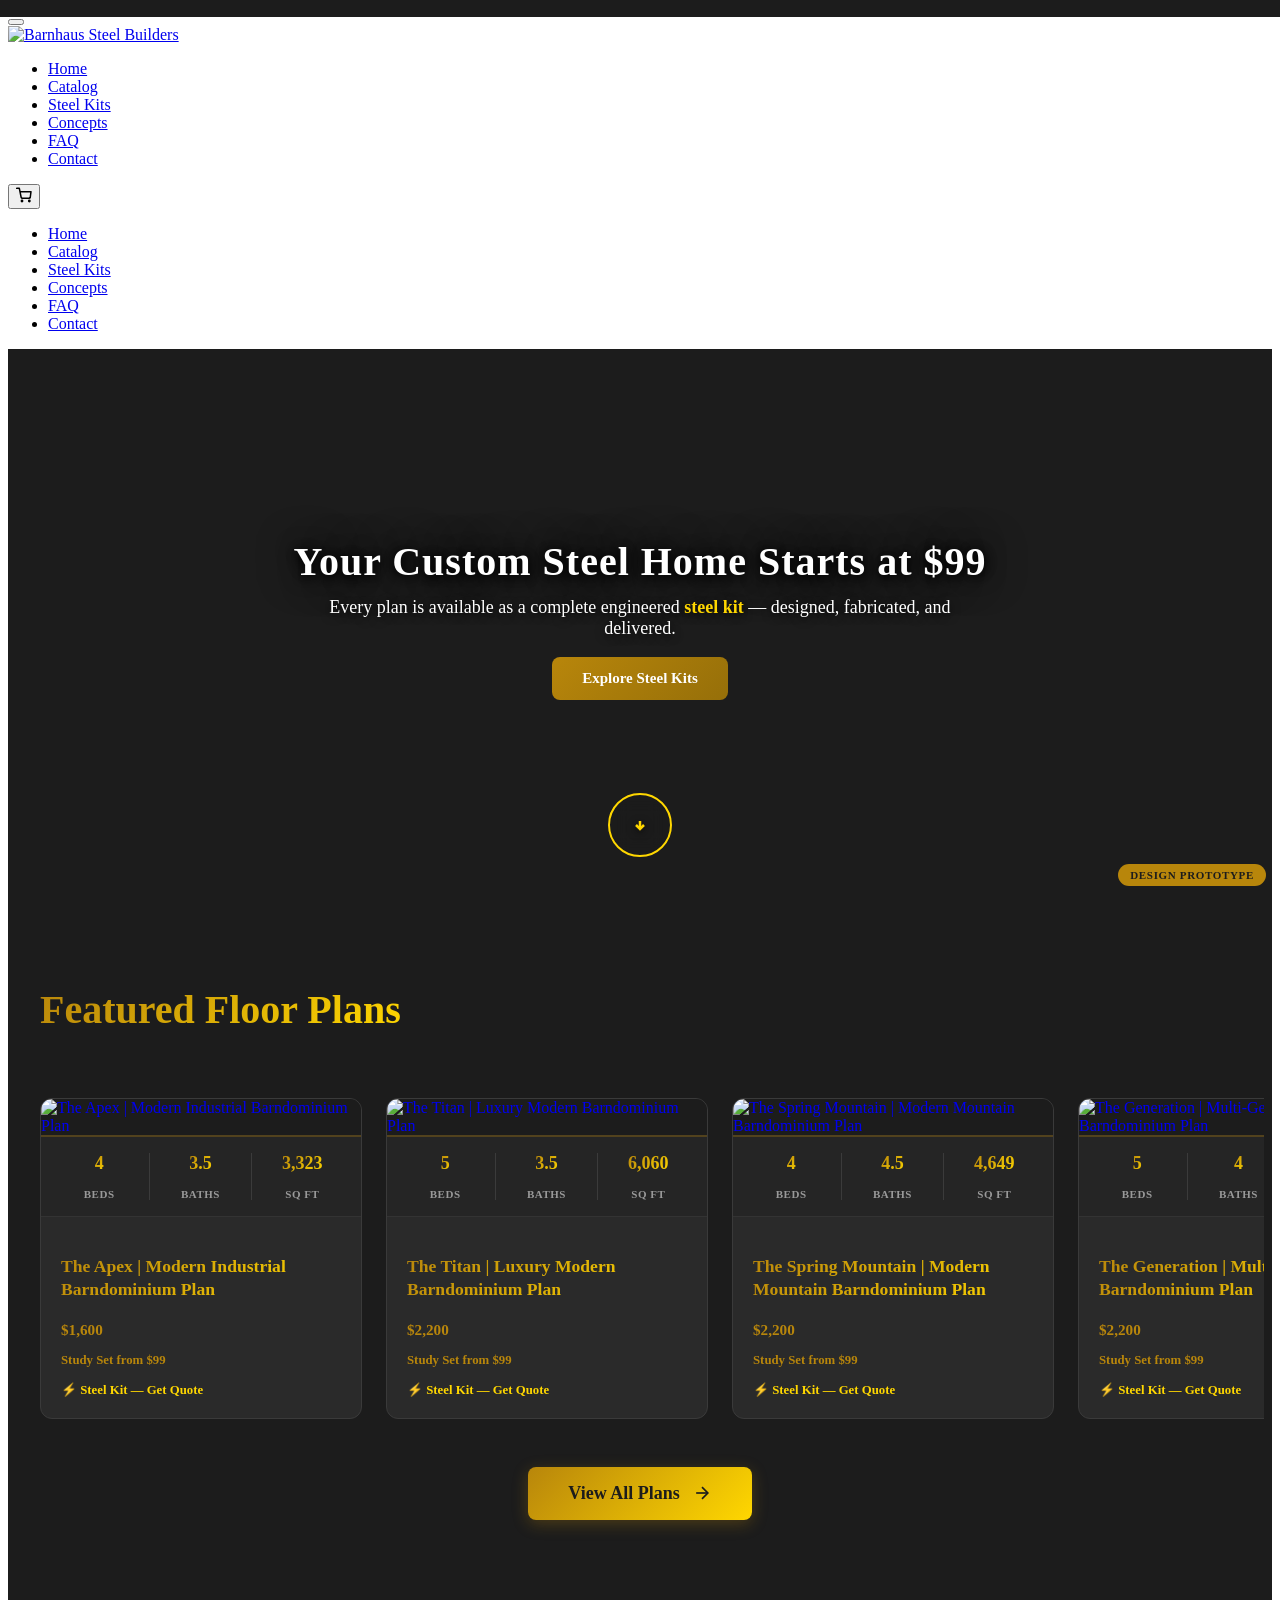
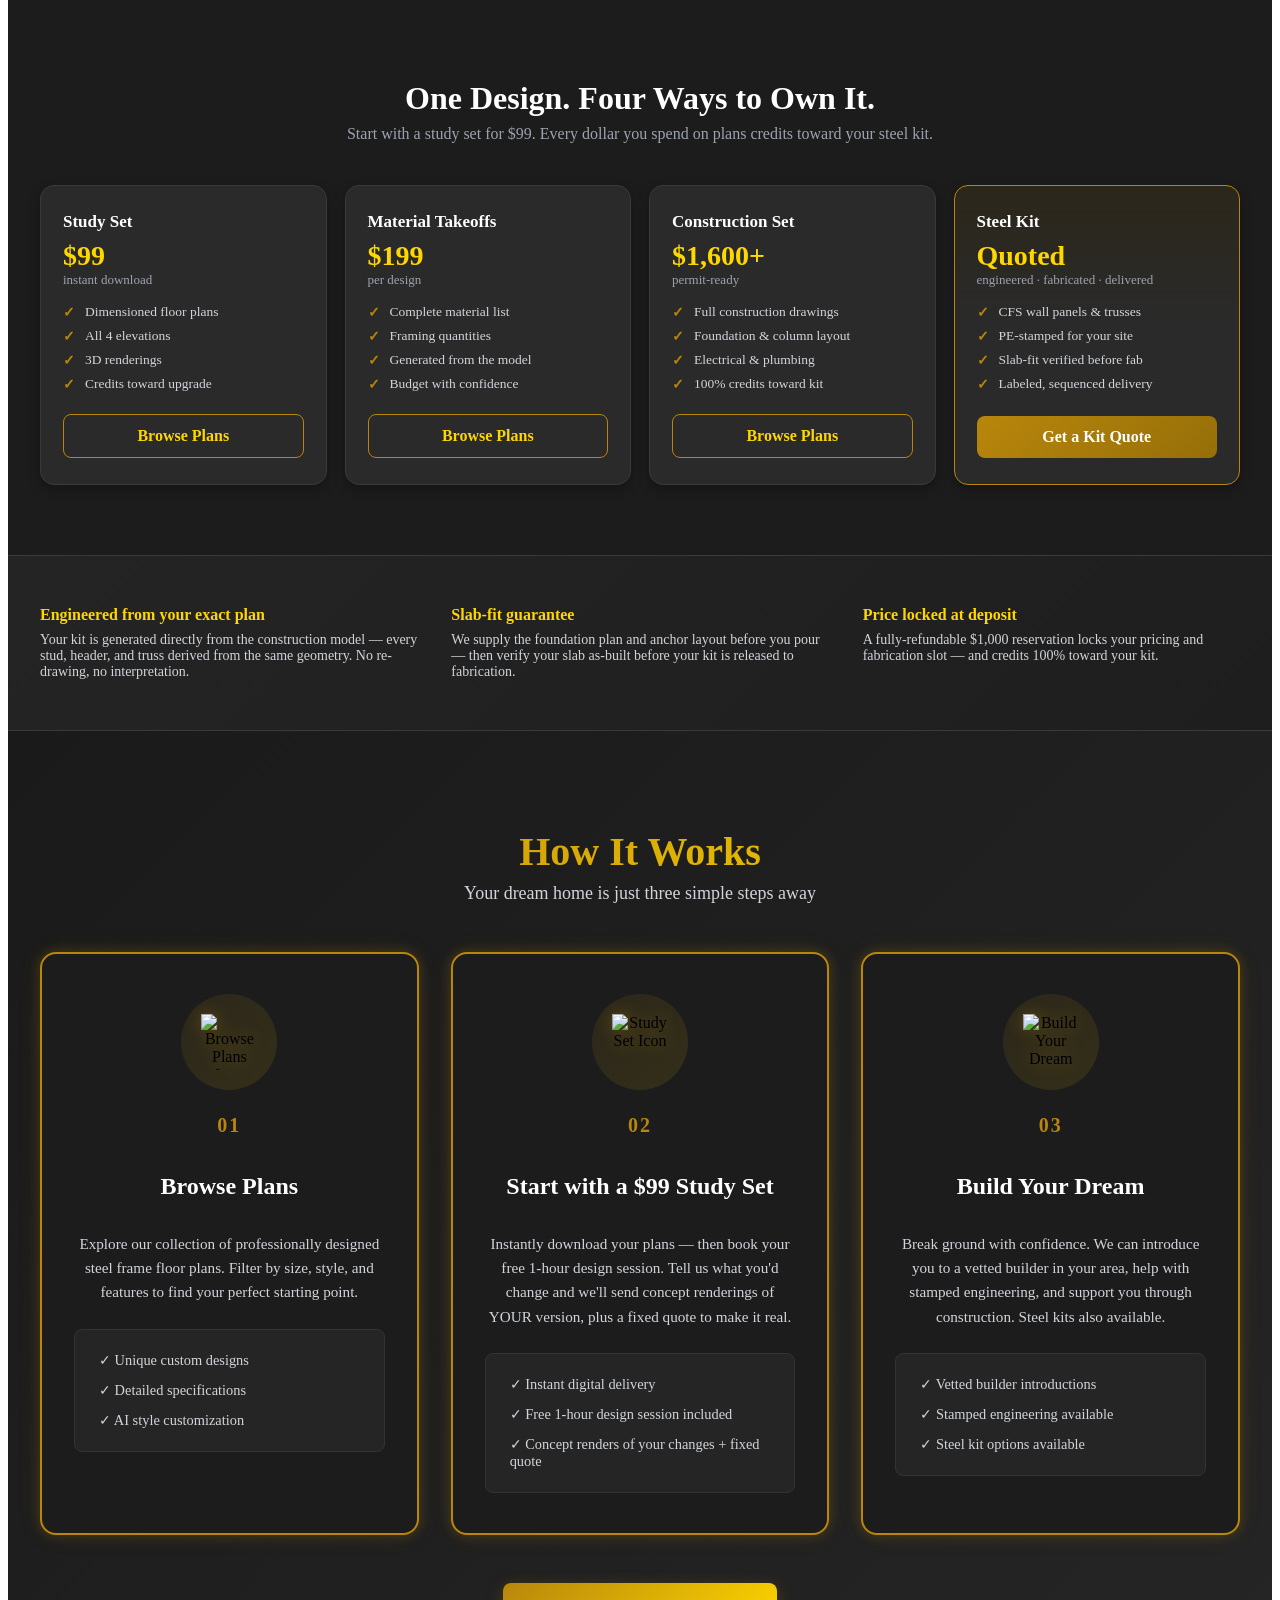
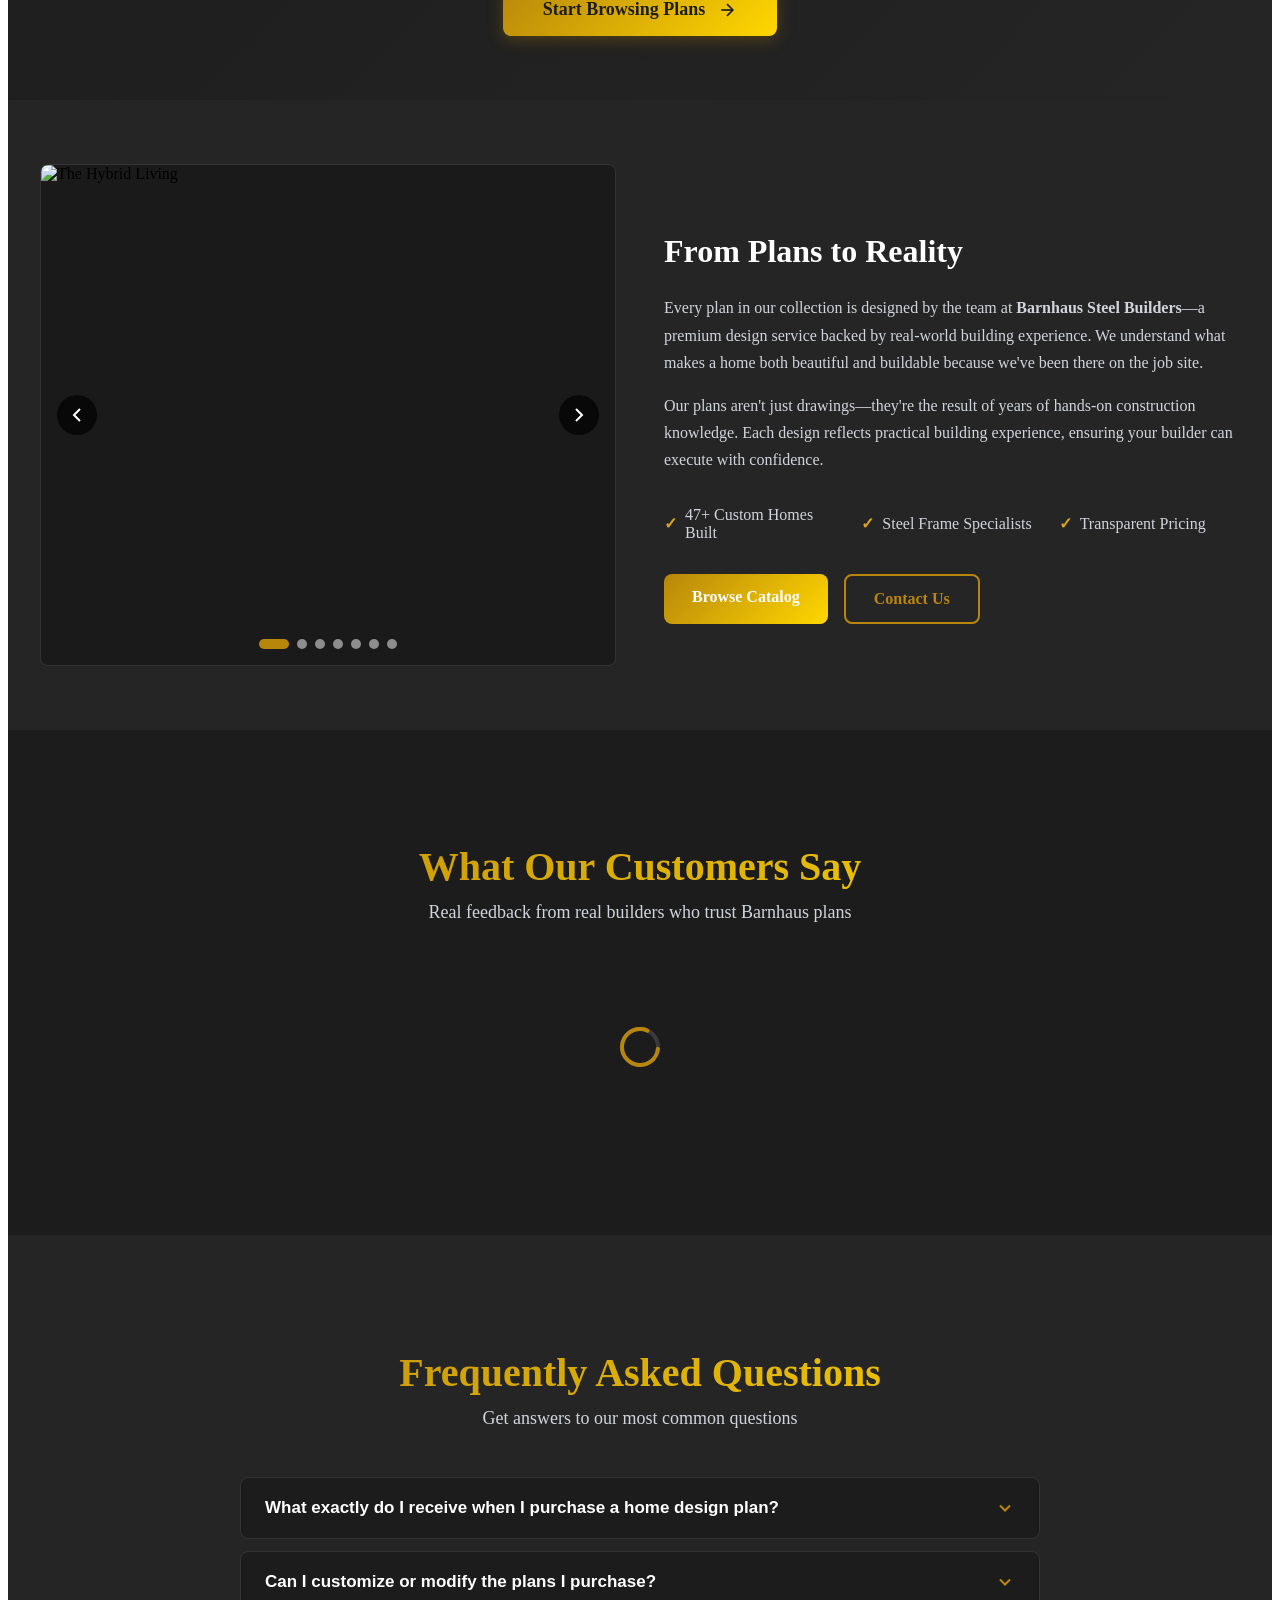
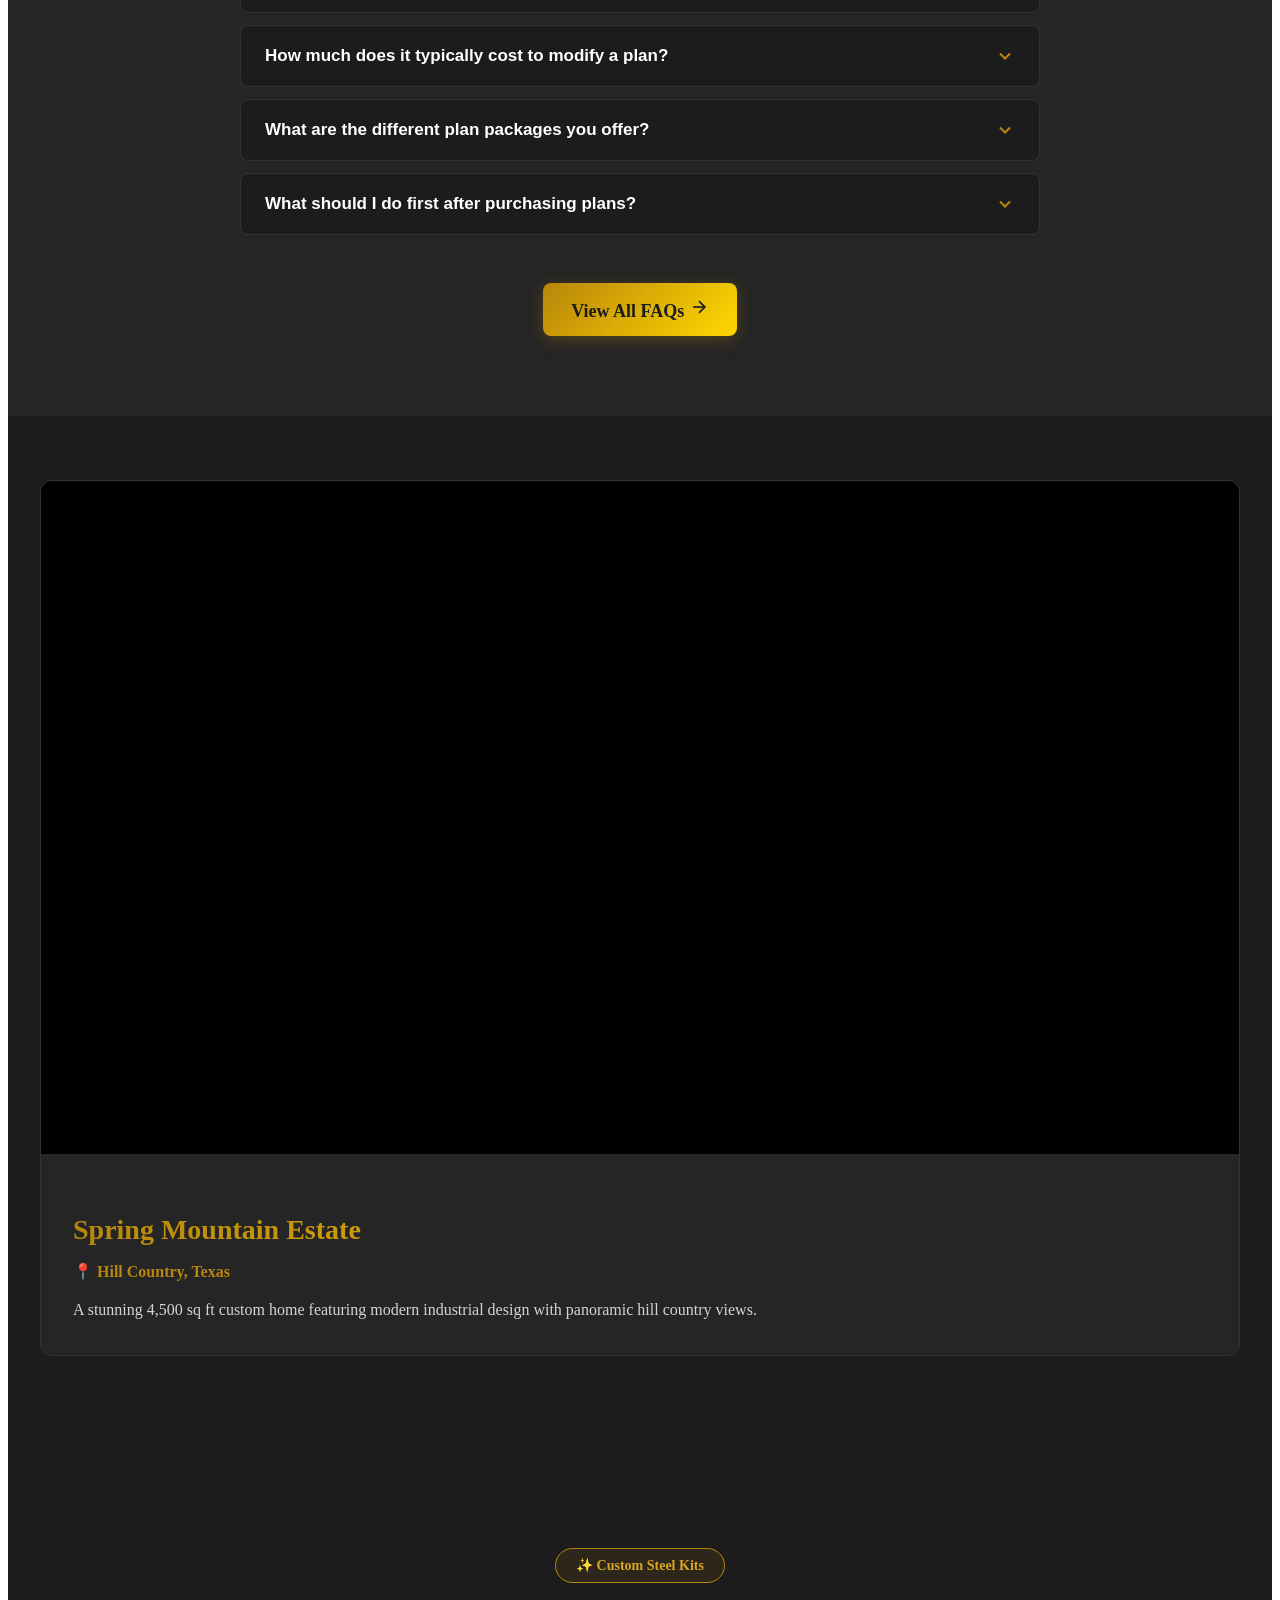
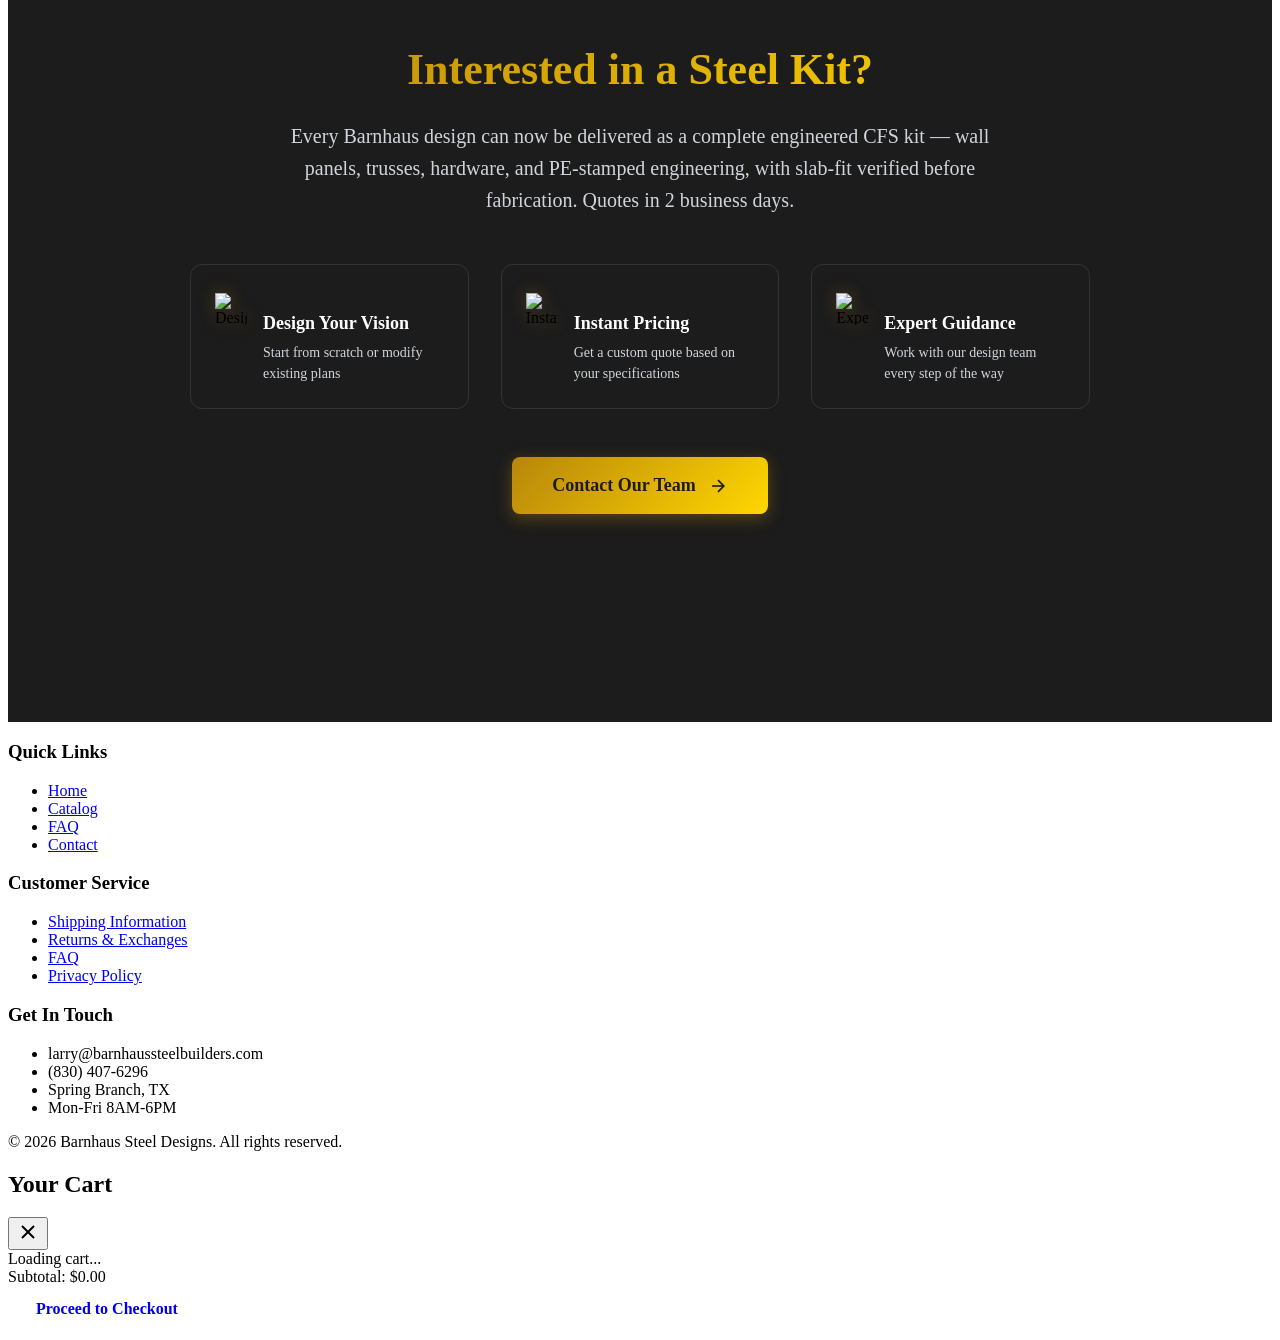
==== commit 1f8a1c03: "Fix sliced text behind floating nav: solid mask strip over top gap" ====
--- a/index.html
+++ b/index.html
@@ -415,7 +415,8 @@
 <style>
 .hero-kit-sub{color:#fff;font-size:18px;margin:0;text-align:center;max-width:640px;text-shadow:0 2px 10px rgba(0,0,0,.8)}
 @media(max-width:749px){.hero-kit-sub{font-size:14.5px;max-width:90%}.hero-kit-btn{padding:11px 24px !important;font-size:14px !important}}
-</style></head>
+</style><style>/* mask page content scrolling behind the floating nav gap */body::before{content:"";position:fixed;top:0;left:0;right:0;height:17px;background:#1C1C1C;z-index:999}</style>
+</head>
 
 <body class="template-index">
   
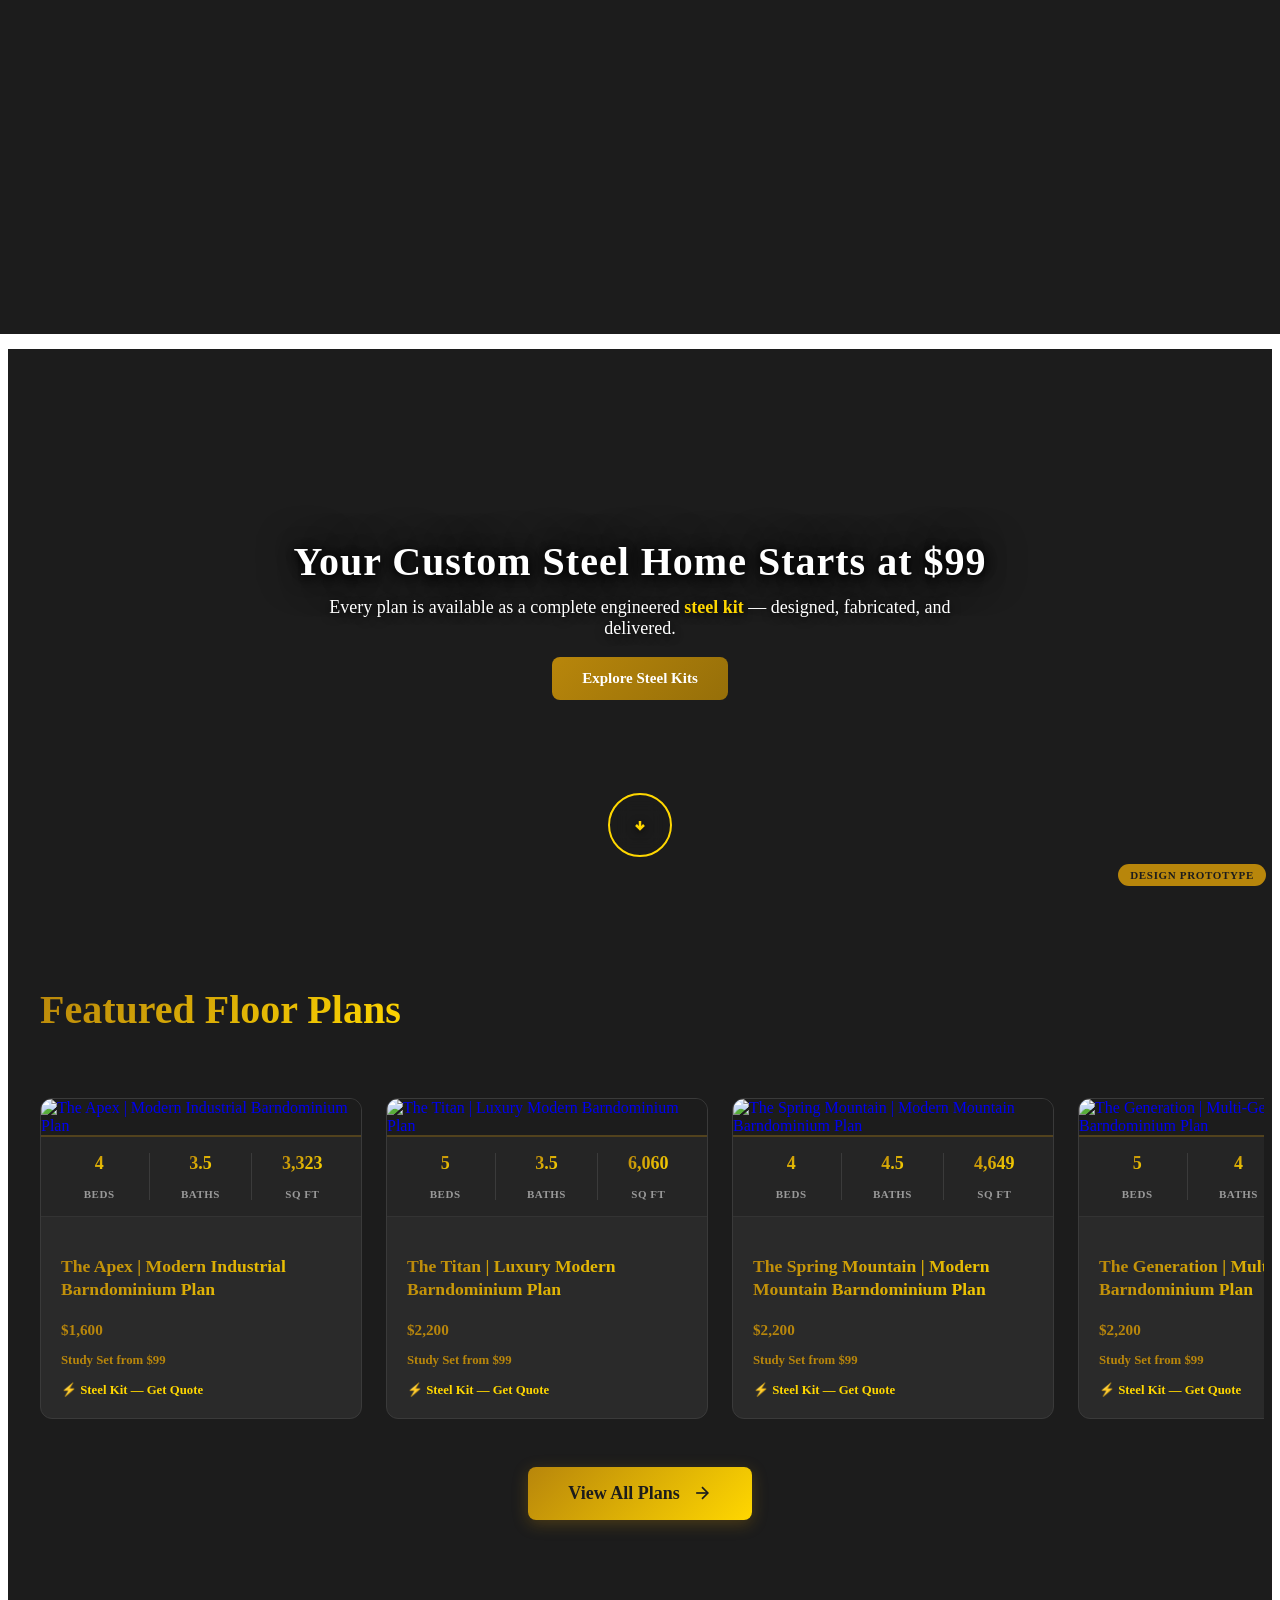
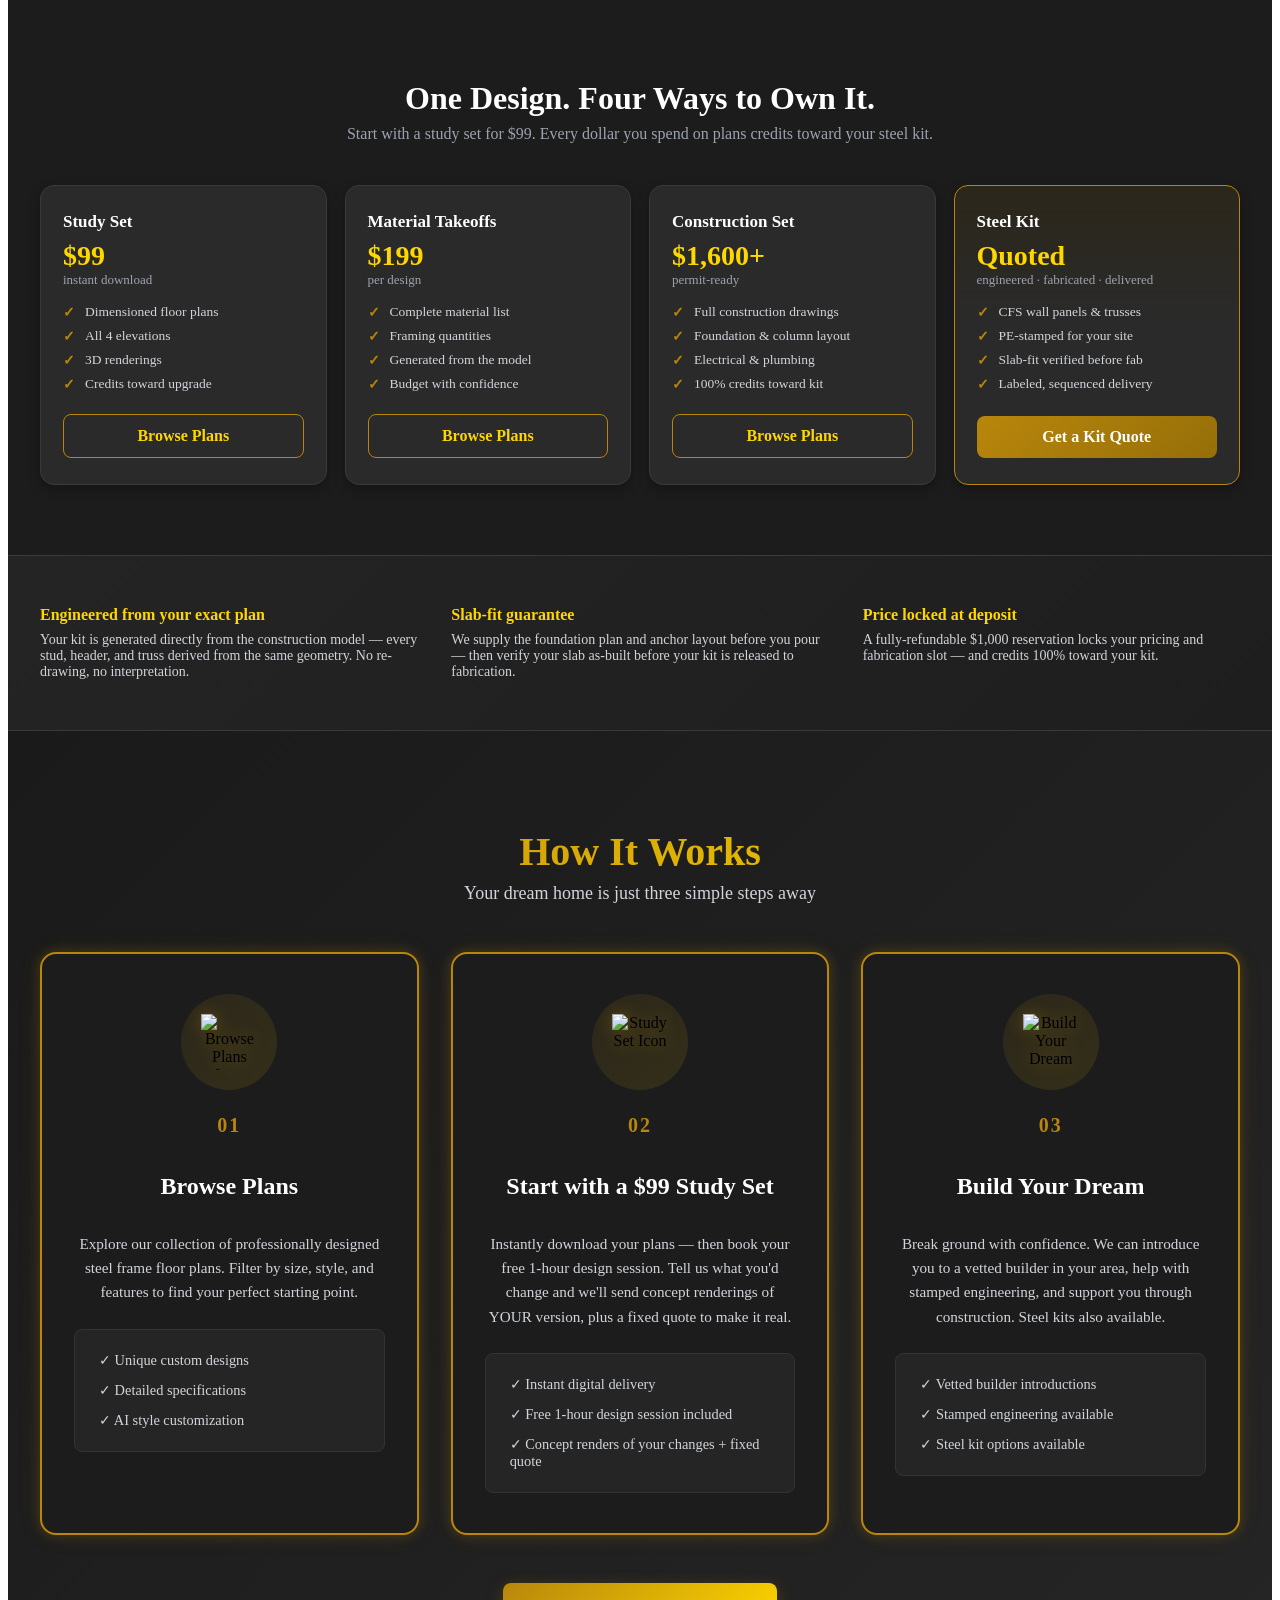
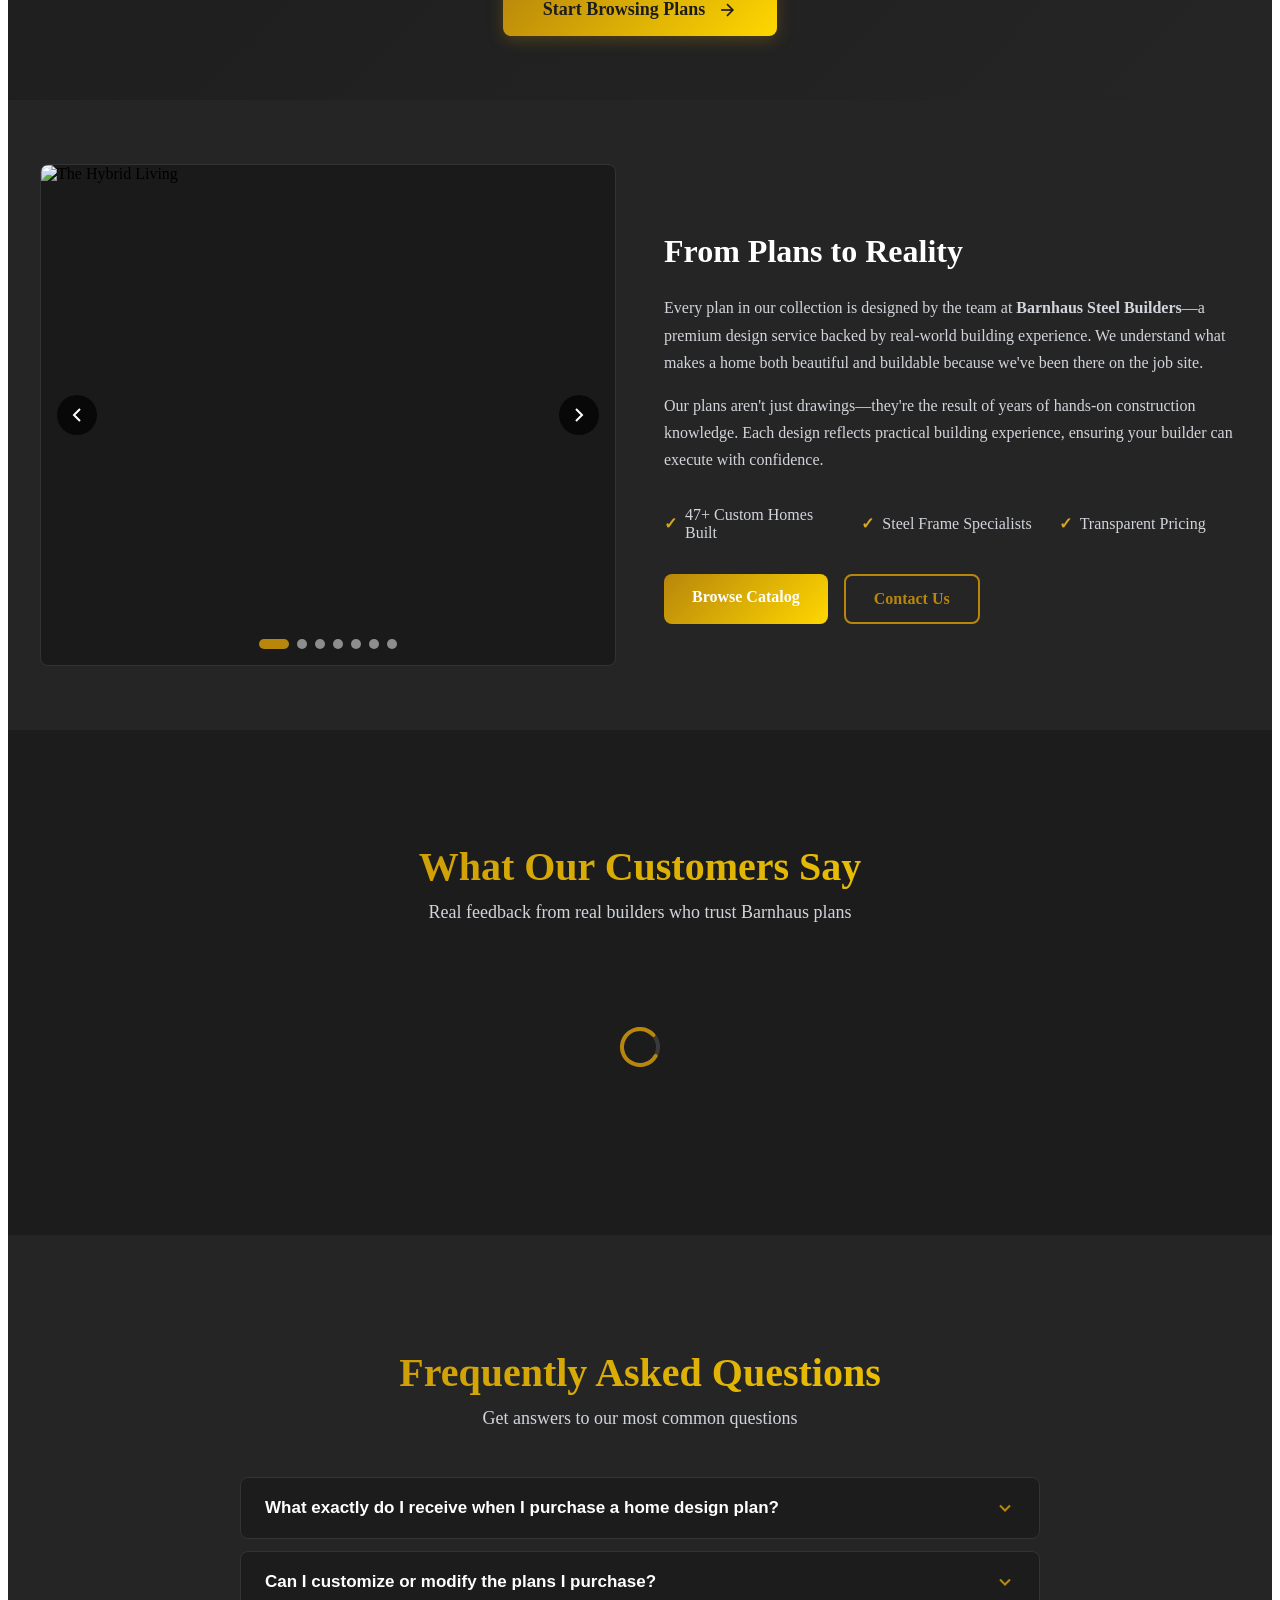
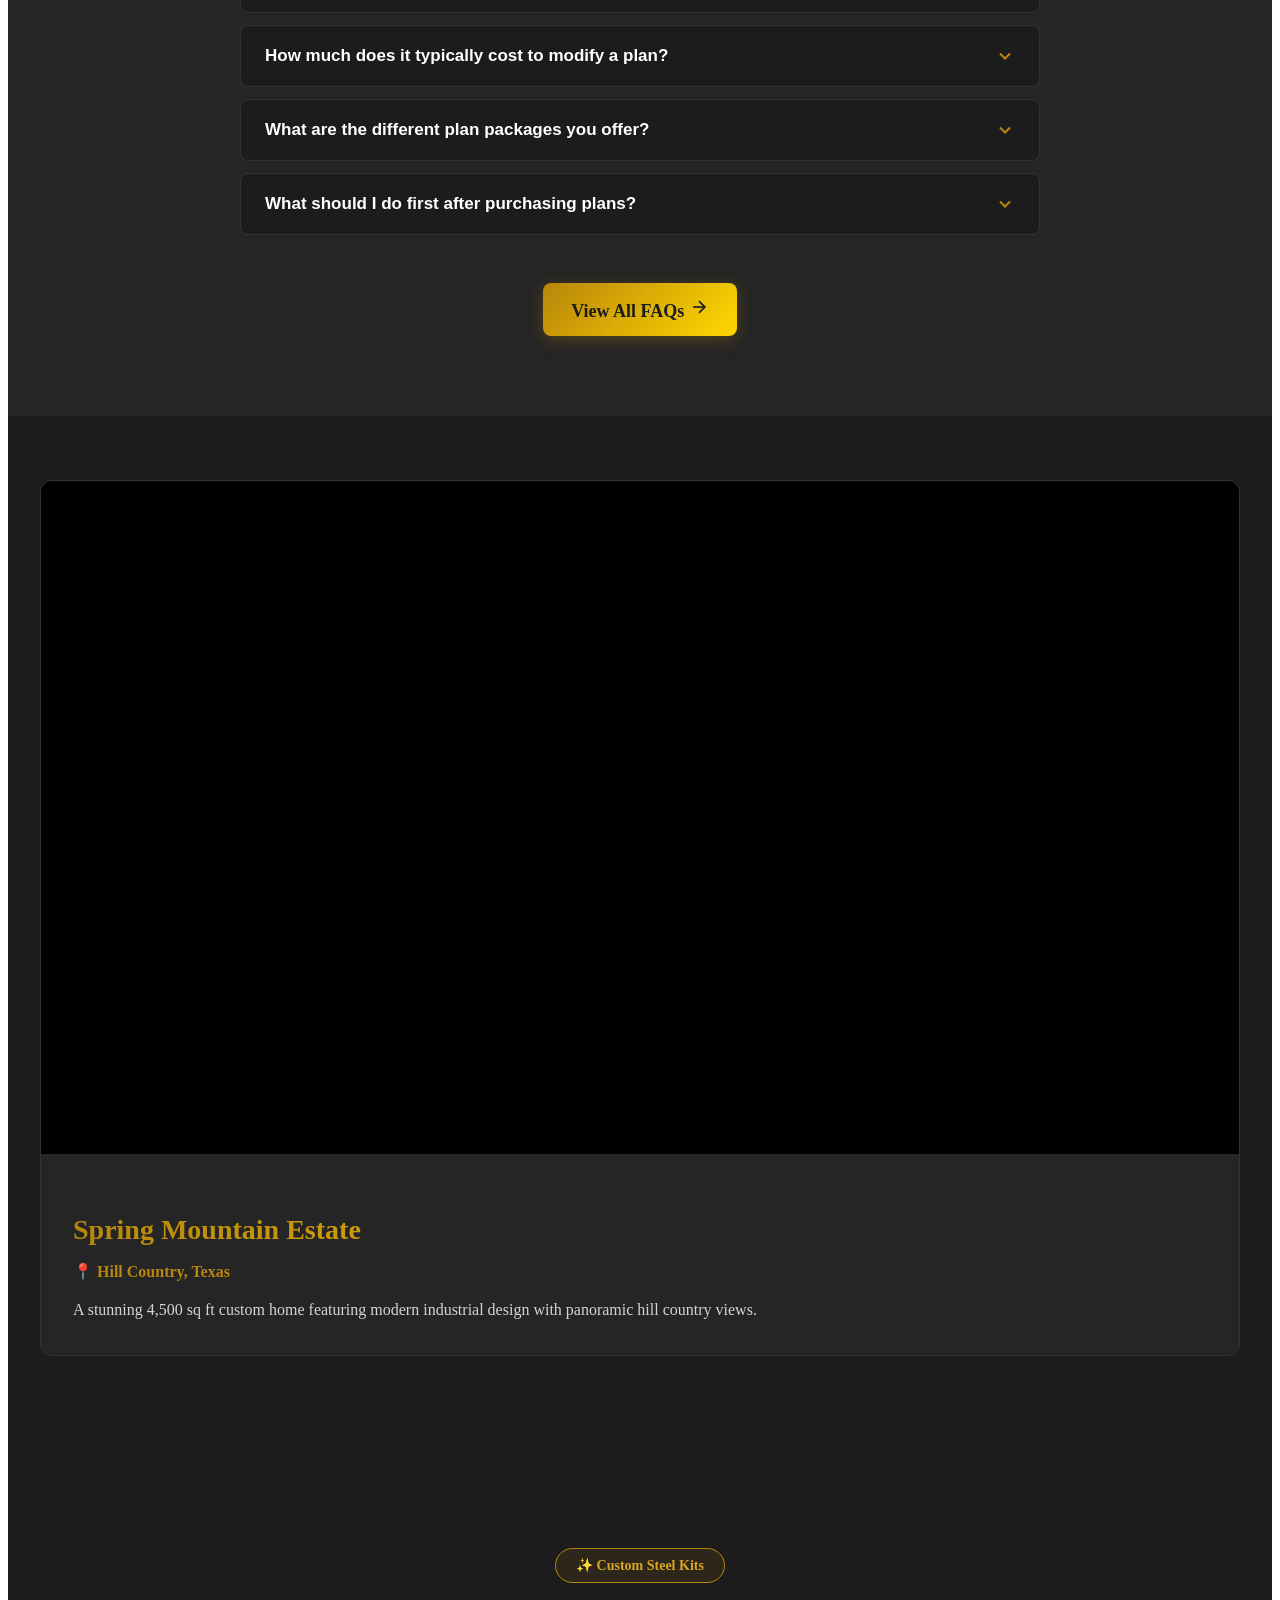
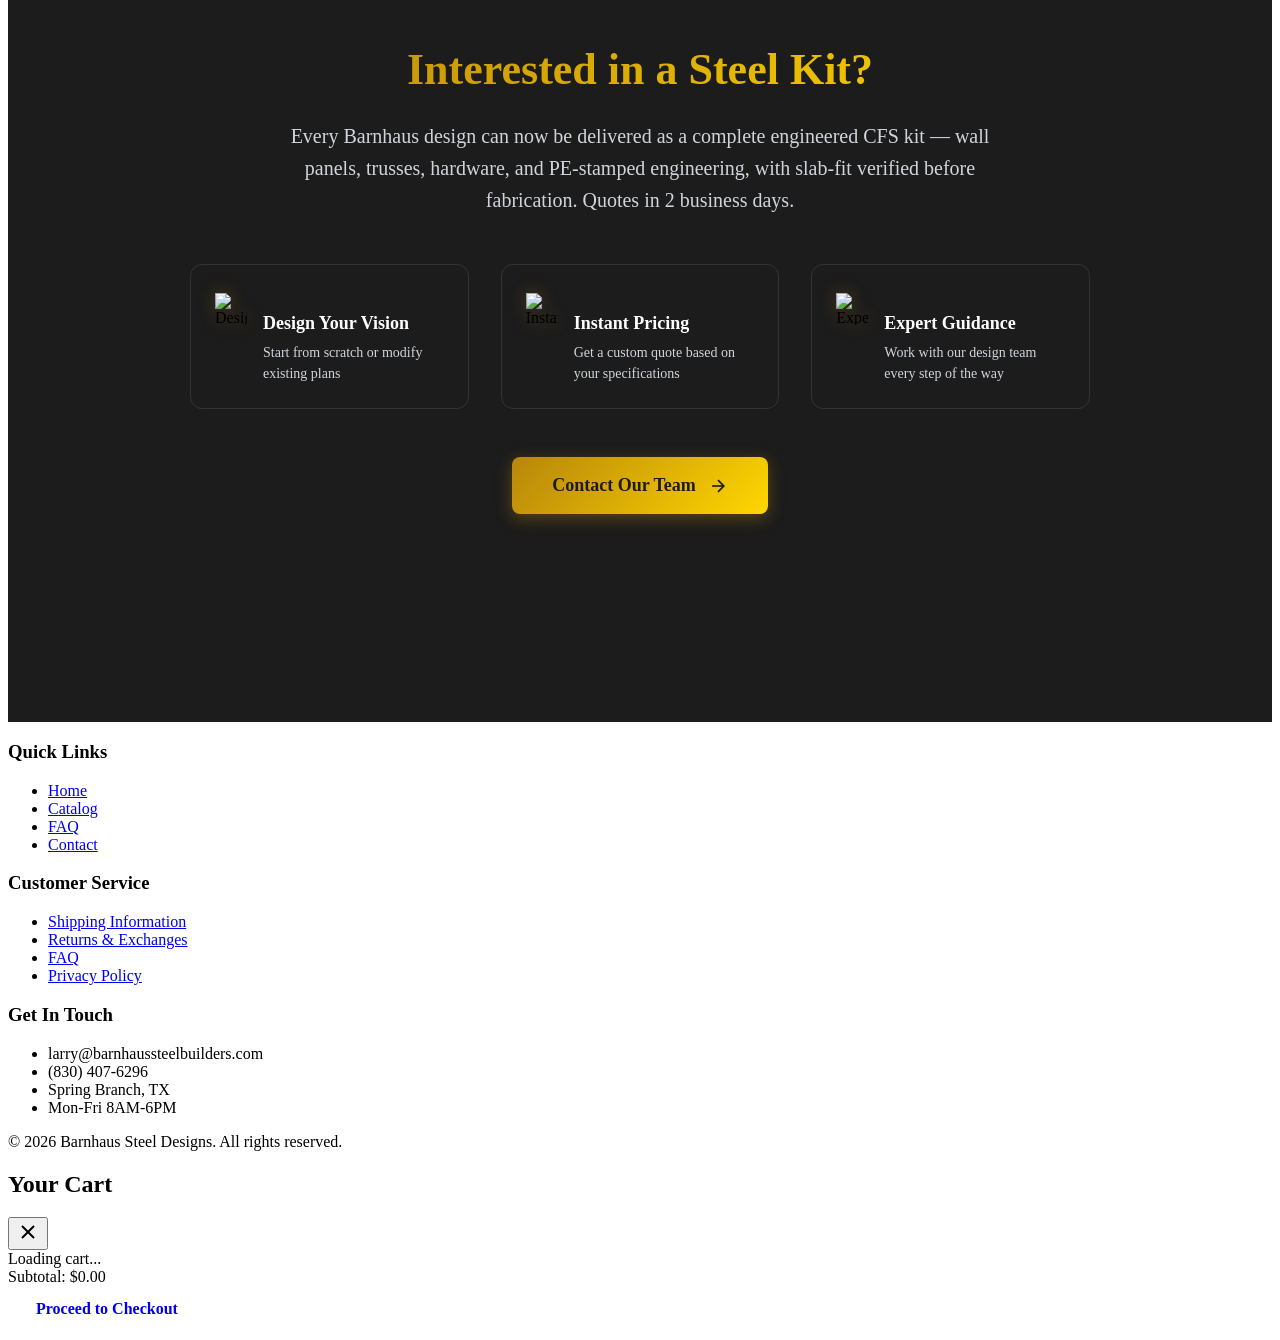
==== commit f5360582: "Nav mask v2: full band behind floating pill, auto-sized to header bottom at all breakpoints" ====
--- a/index.html
+++ b/index.html
@@ -415,7 +415,7 @@
 <style>
 .hero-kit-sub{color:#fff;font-size:18px;margin:0;text-align:center;max-width:640px;text-shadow:0 2px 10px rgba(0,0,0,.8)}
 @media(max-width:749px){.hero-kit-sub{font-size:14.5px;max-width:90%}.hero-kit-btn{padding:11px 24px !important;font-size:14px !important}}
-</style><style>/* mask page content scrolling behind the floating nav gap */body::before{content:"";position:fixed;top:0;left:0;right:0;height:17px;background:#1C1C1C;z-index:999}</style>
+</style><style>/* mask page content scrolling behind the floating nav band */body::before{content:"";position:fixed;top:0;left:0;right:0;height:var(--navmask,93px);background:#1C1C1C;z-index:999;pointer-events:none}</style>
 </head>
 
 <body class="template-index">
@@ -3632,6 +3632,7 @@
     });
   </script>
 <script src="https://cdn.shopify.com/storefront/standard-actions.js" type="module" data-source-attribution="shopify.standard_actions"></script>
-<div class="proto-badge">DESIGN PROTOTYPE</div></body>
+<div class="proto-badge">DESIGN PROTOTYPE</div><script>(function(){function m(){var h=document.getElementById('site-header');if(h){document.documentElement.style.setProperty('--navmask',Math.ceil(h.getBoundingClientRect().bottom+1)+'px');}}window.addEventListener('resize',m);window.addEventListener('load',m);document.addEventListener('DOMContentLoaded',m);m();})();</script>
+</body>
 </html>
 
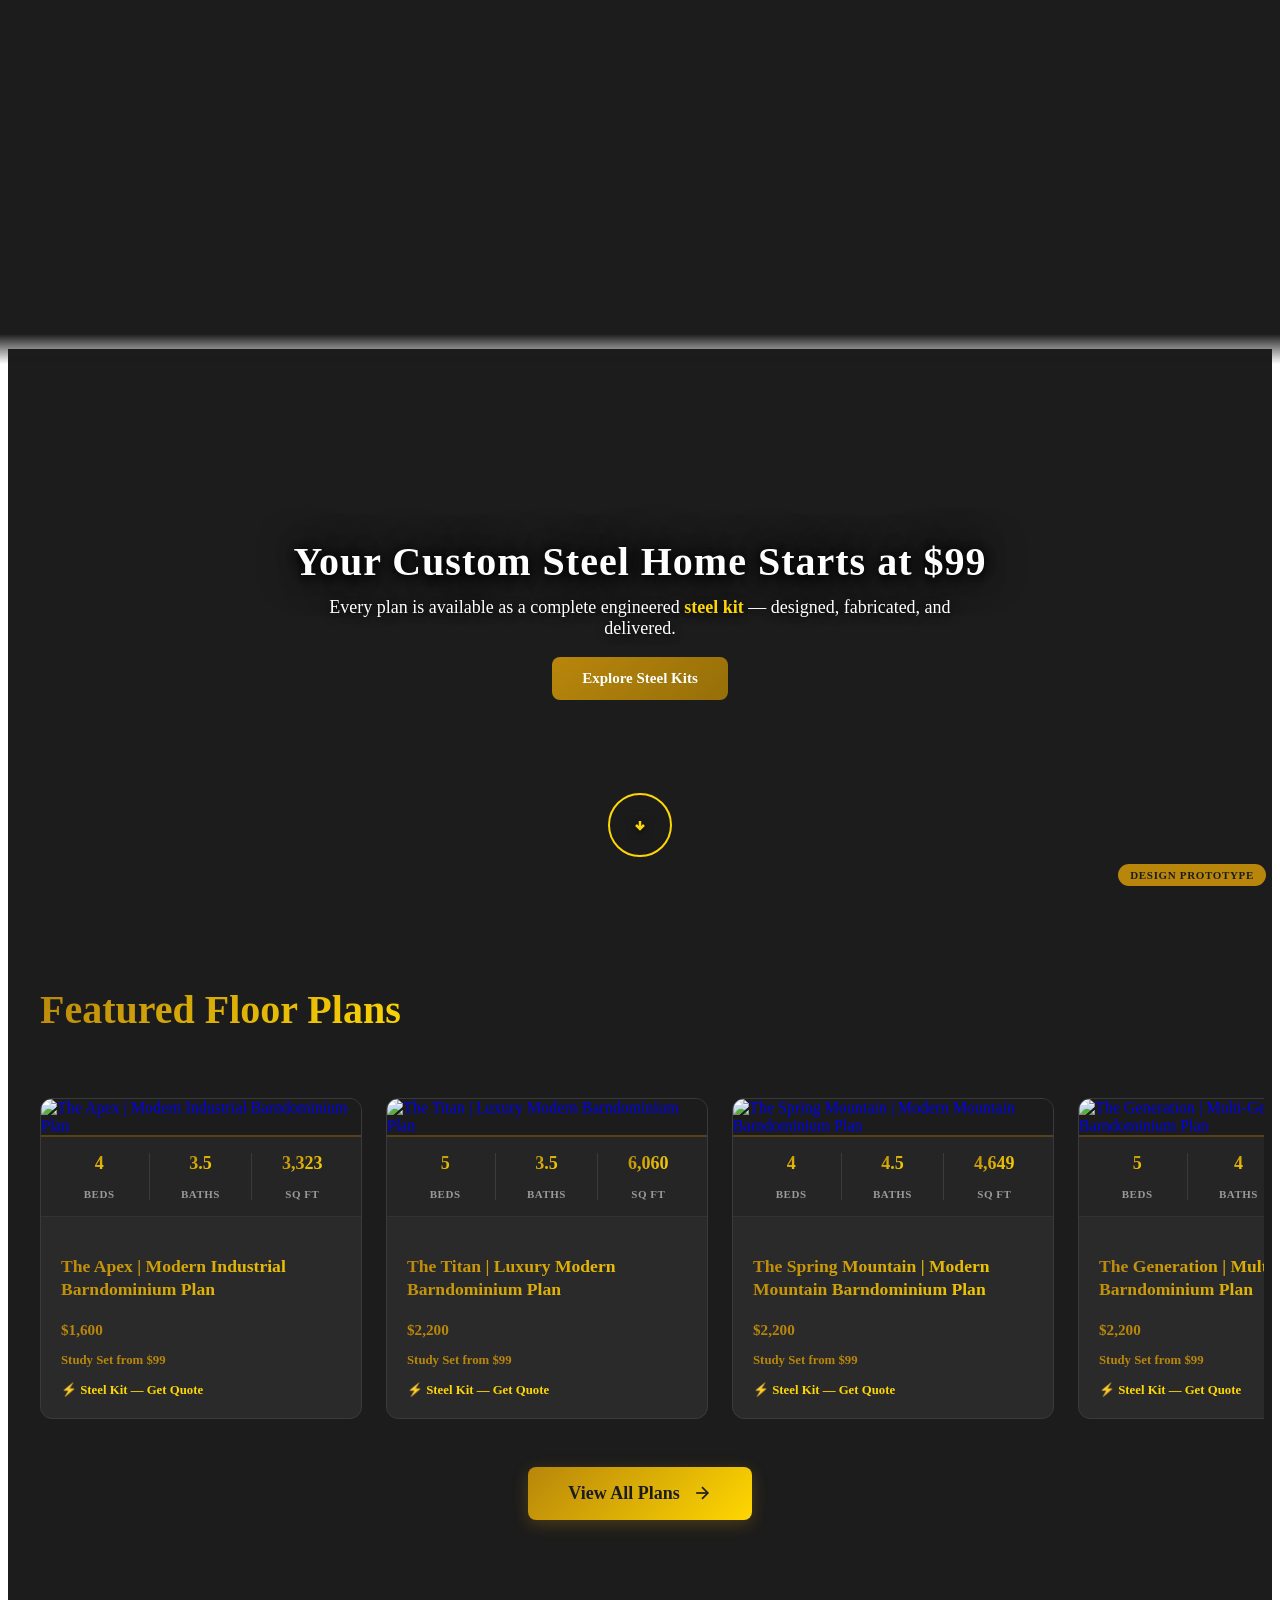
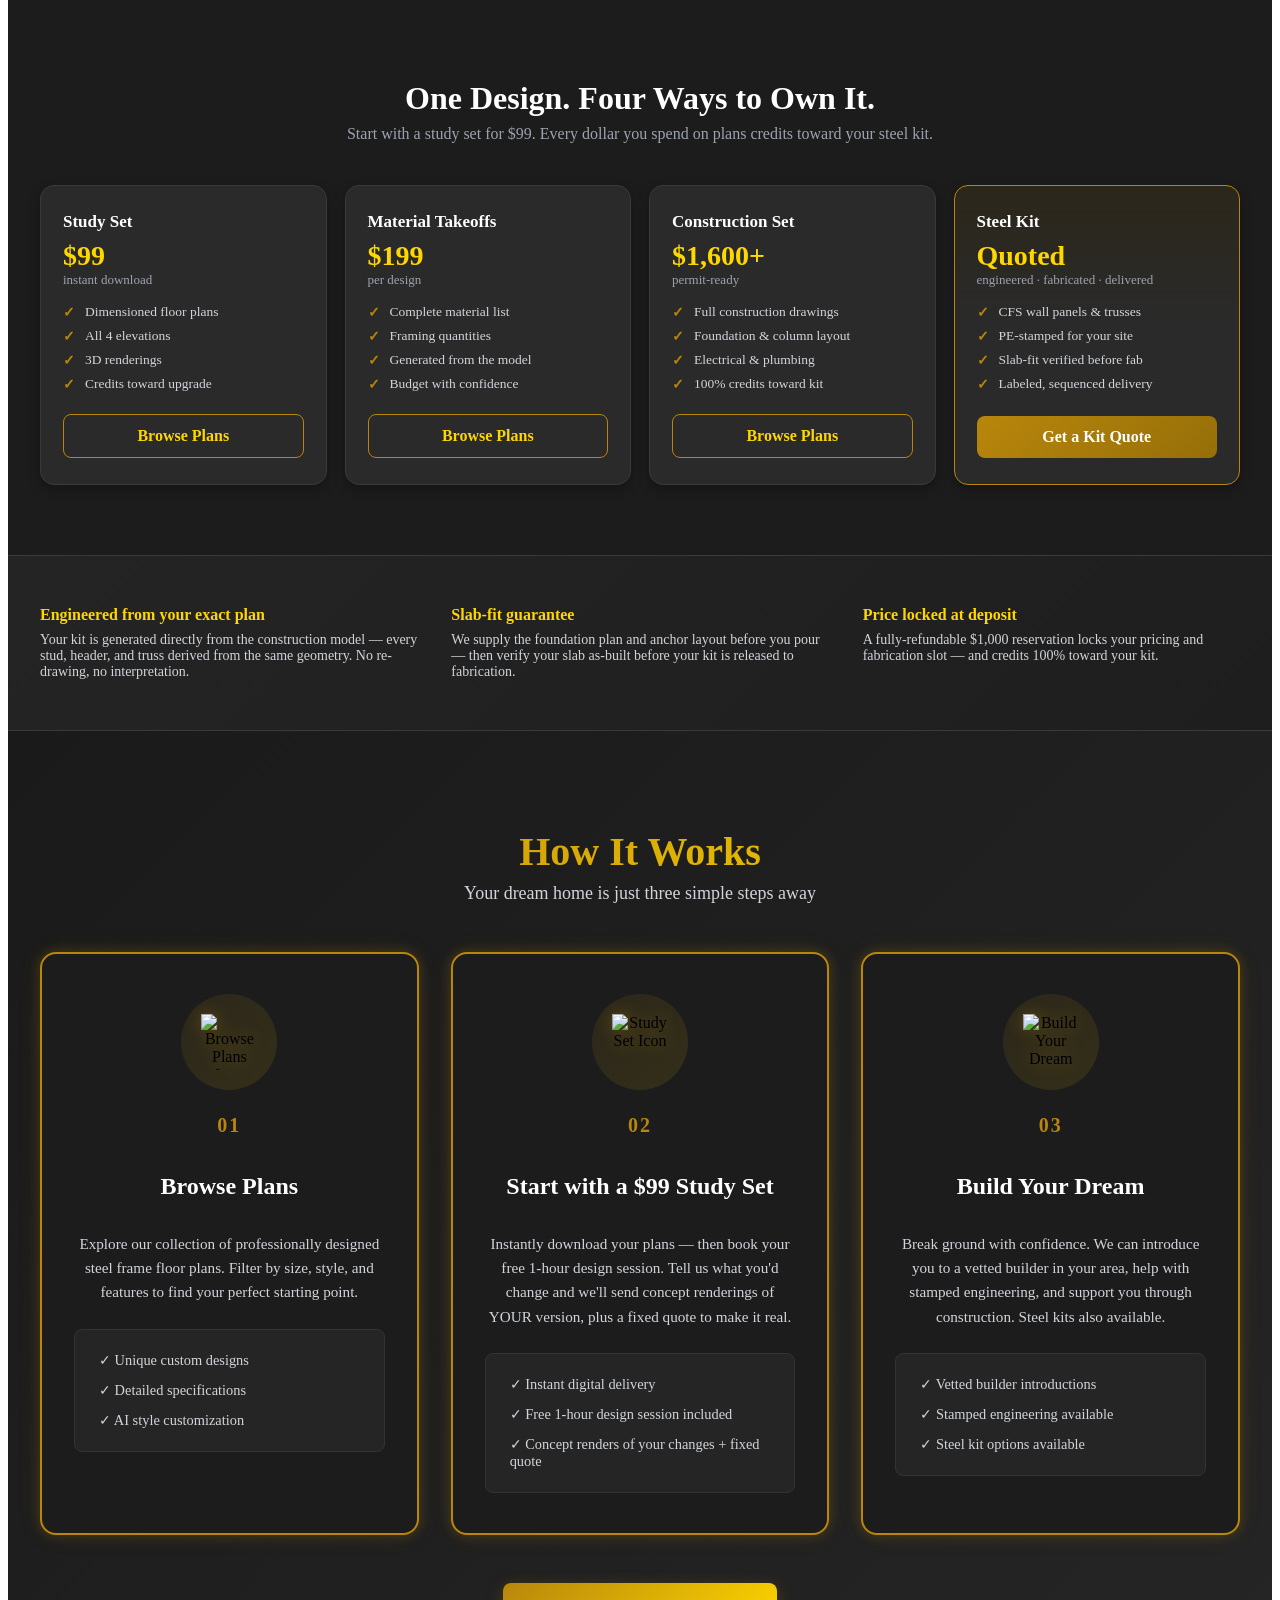
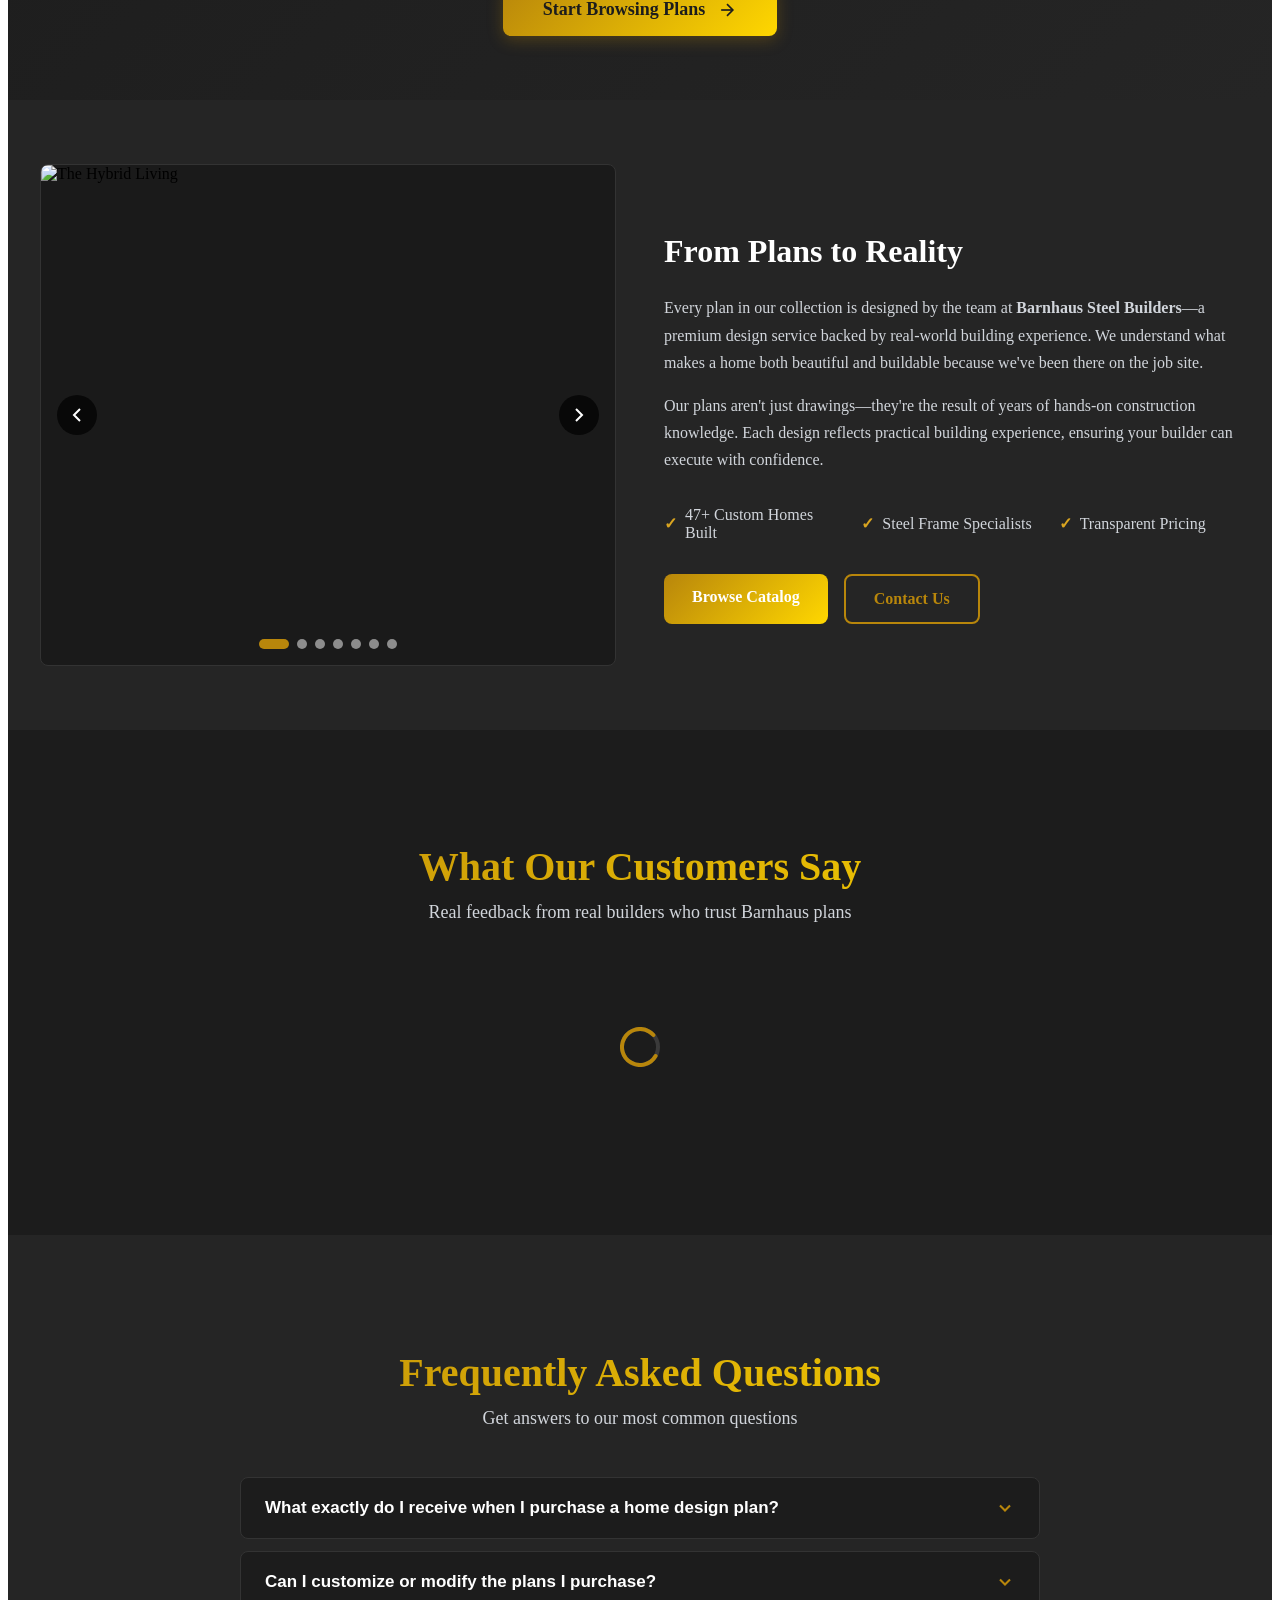
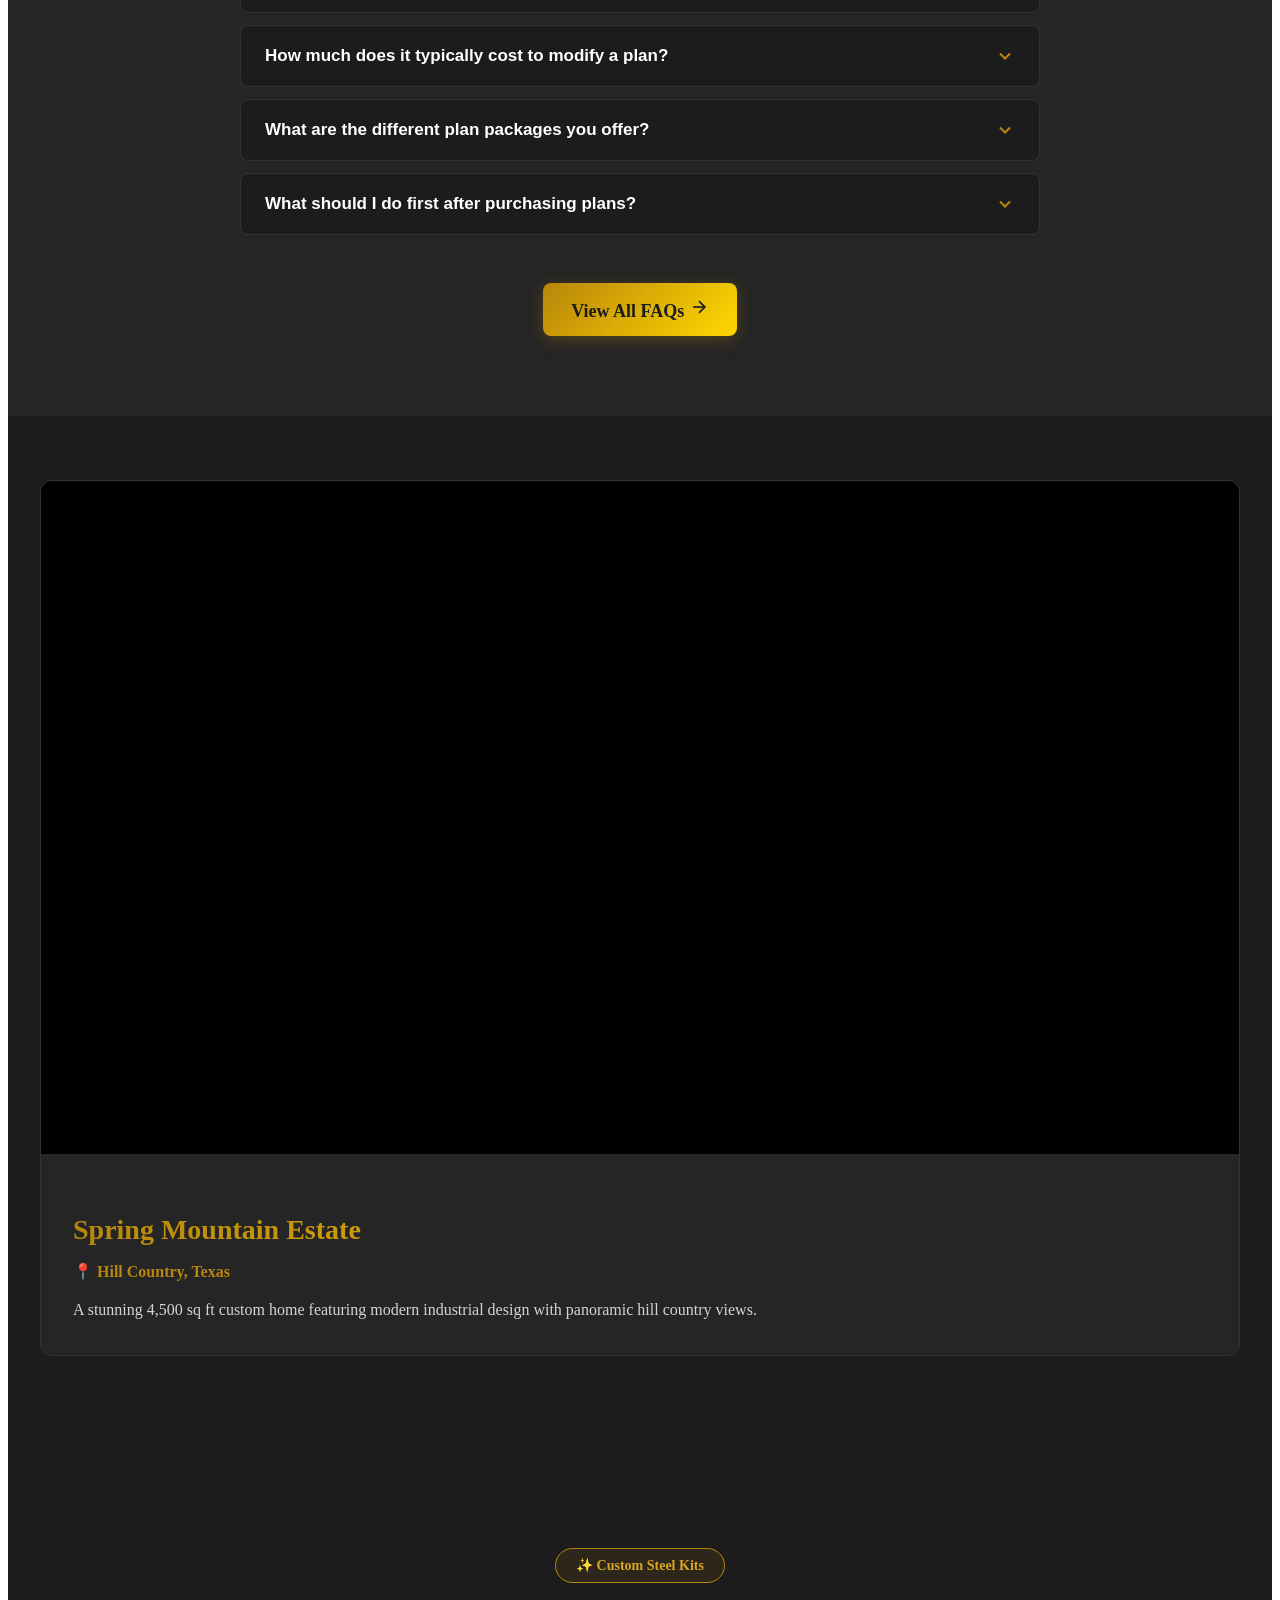
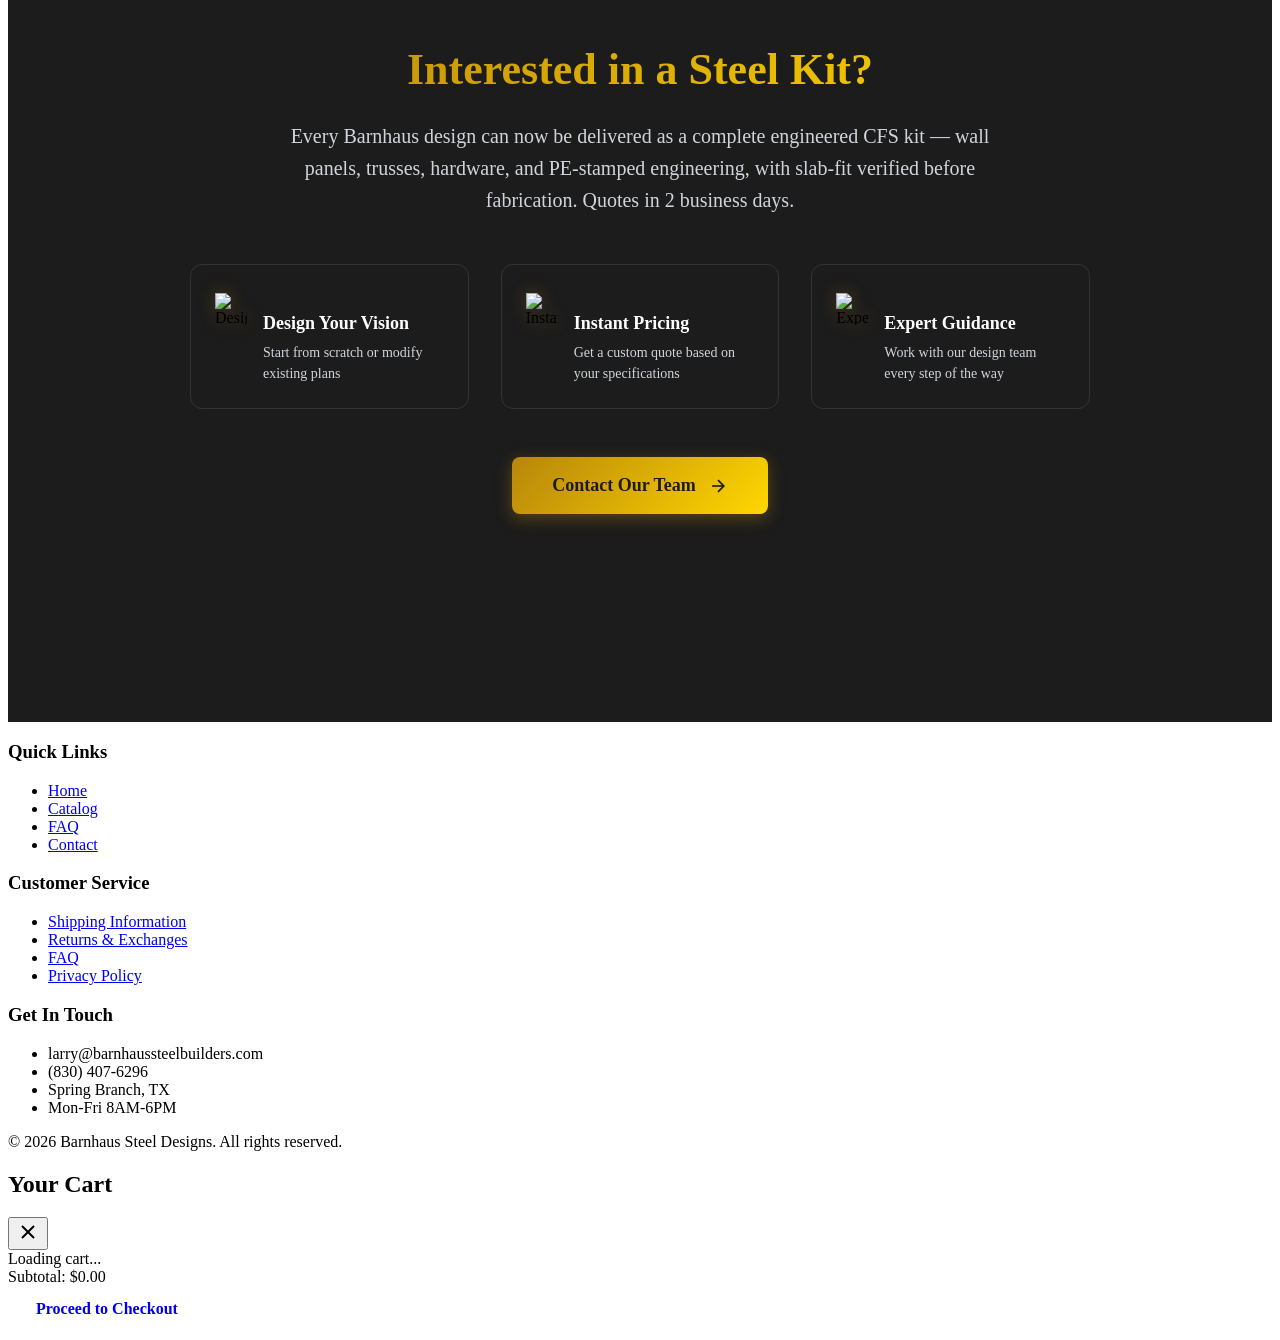
==== commit aa759856: "Nav mask v3: gradient fade below pill so text melts out instead of hard clip" ====
--- a/index.html
+++ b/index.html
@@ -415,7 +415,7 @@
 <style>
 .hero-kit-sub{color:#fff;font-size:18px;margin:0;text-align:center;max-width:640px;text-shadow:0 2px 10px rgba(0,0,0,.8)}
 @media(max-width:749px){.hero-kit-sub{font-size:14.5px;max-width:90%}.hero-kit-btn{padding:11px 24px !important;font-size:14px !important}}
-</style><style>/* mask page content scrolling behind the floating nav band */body::before{content:"";position:fixed;top:0;left:0;right:0;height:var(--navmask,93px);background:#1C1C1C;z-index:999;pointer-events:none}</style>
+</style><style>/* mask page content scrolling behind the floating nav band */body::before{content:"";position:fixed;top:0;left:0;right:0;height:calc(var(--navmask,93px) + 30px);background:linear-gradient(to bottom,#1C1C1C calc(100% - 30px),rgba(28,28,28,0) 100%);z-index:999;pointer-events:none}</style>
 </head>
 
 <body class="template-index">
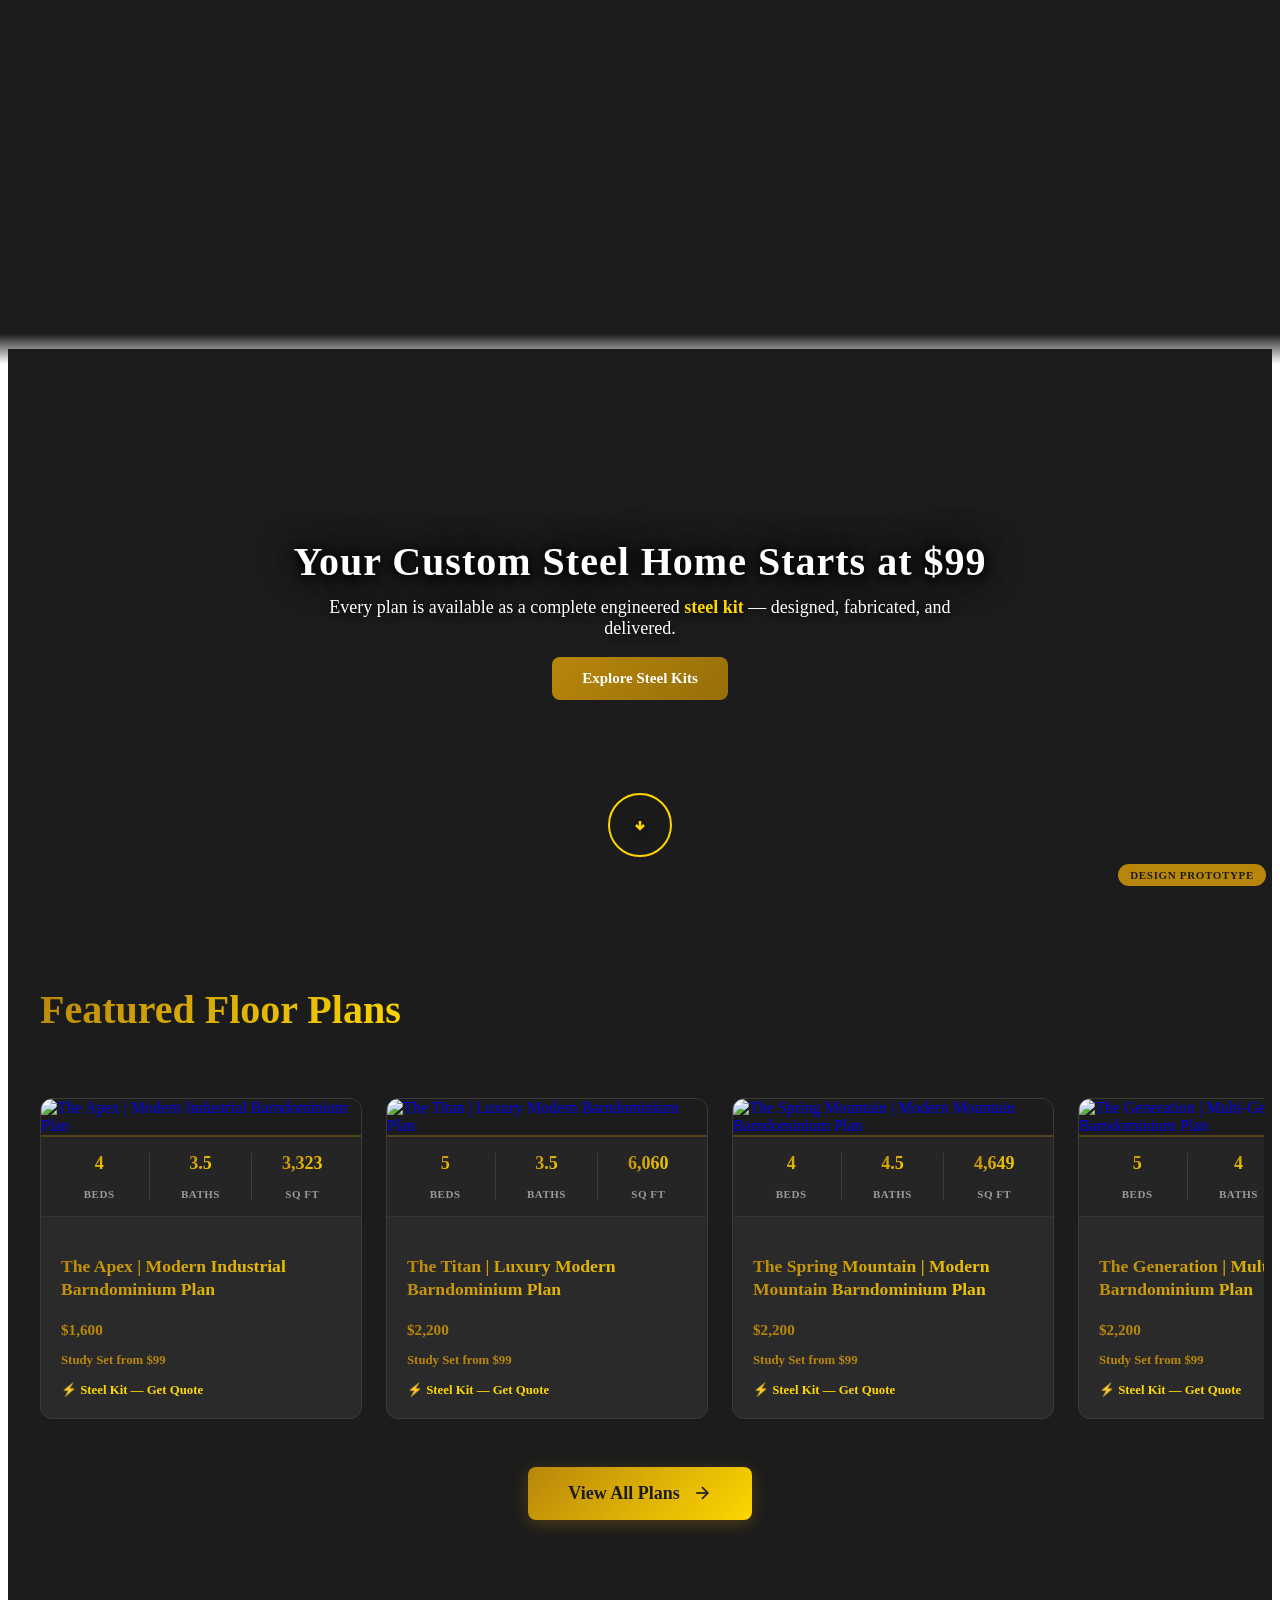
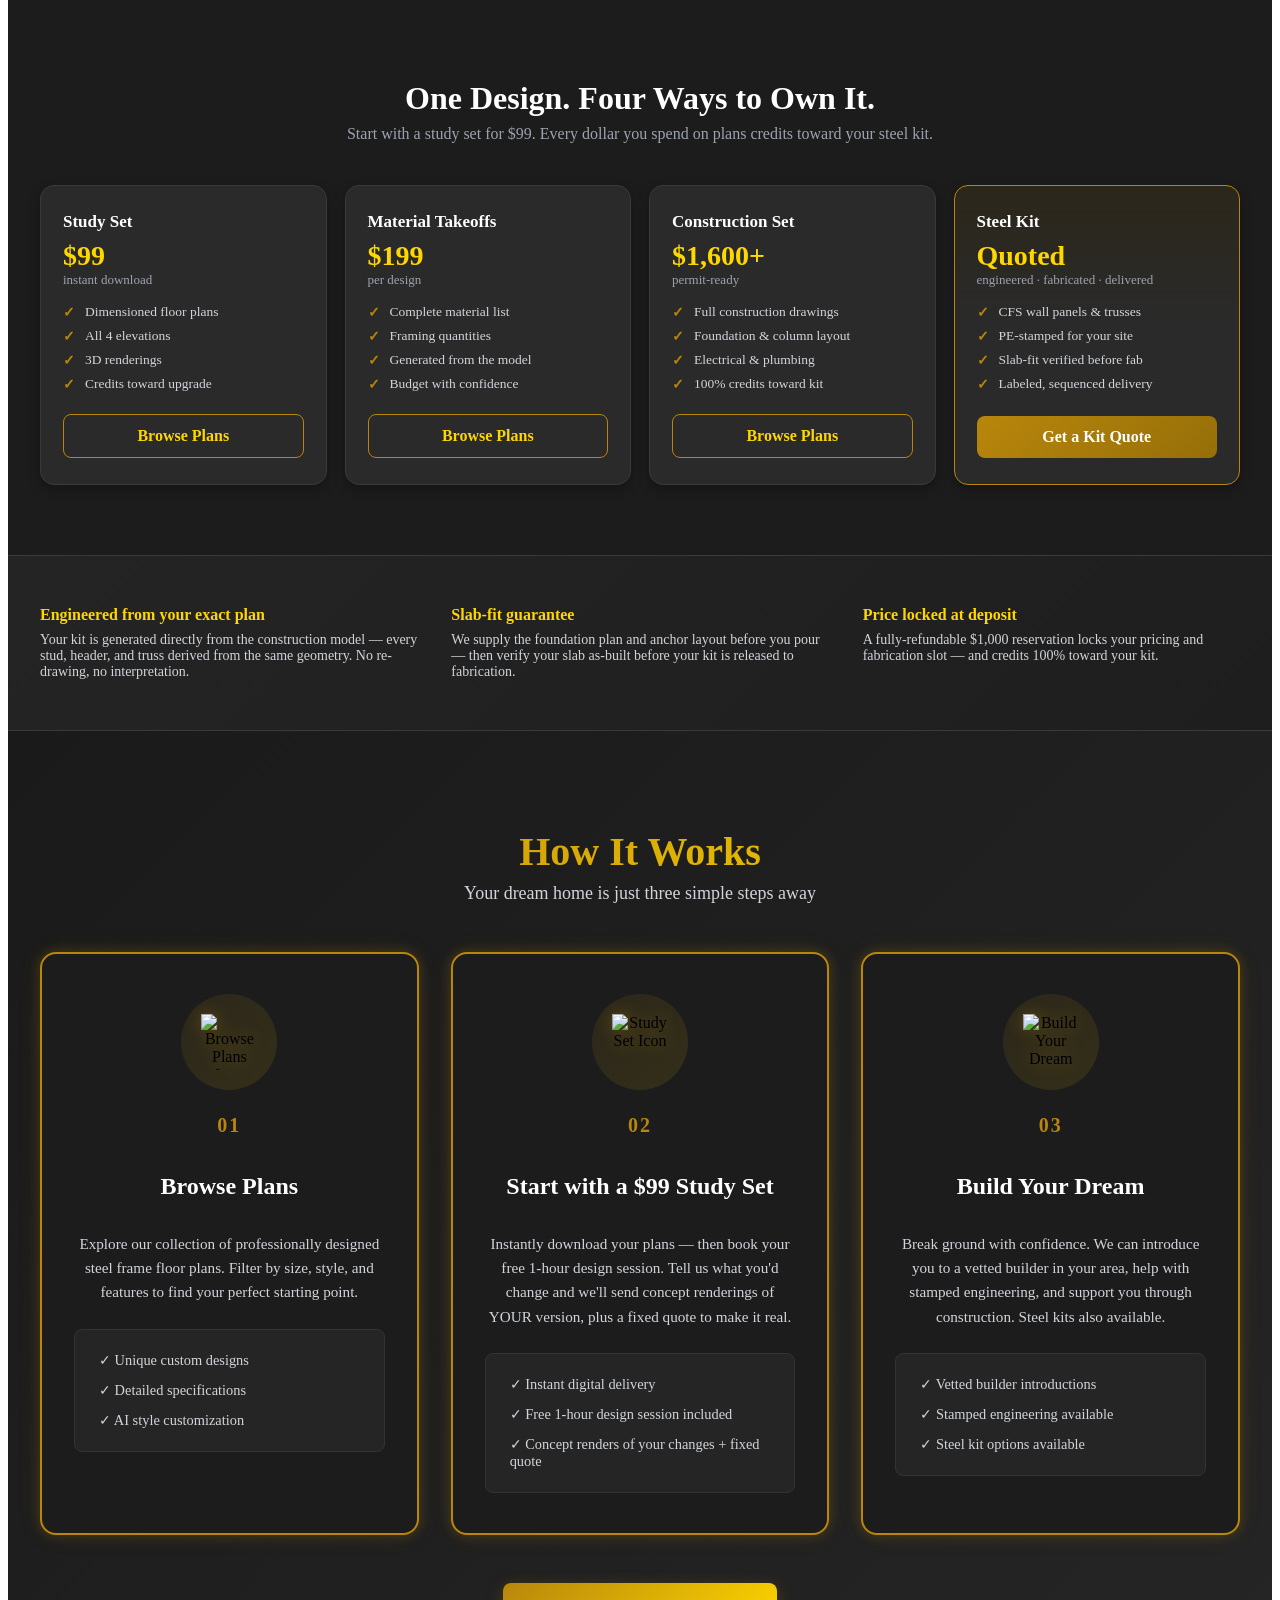
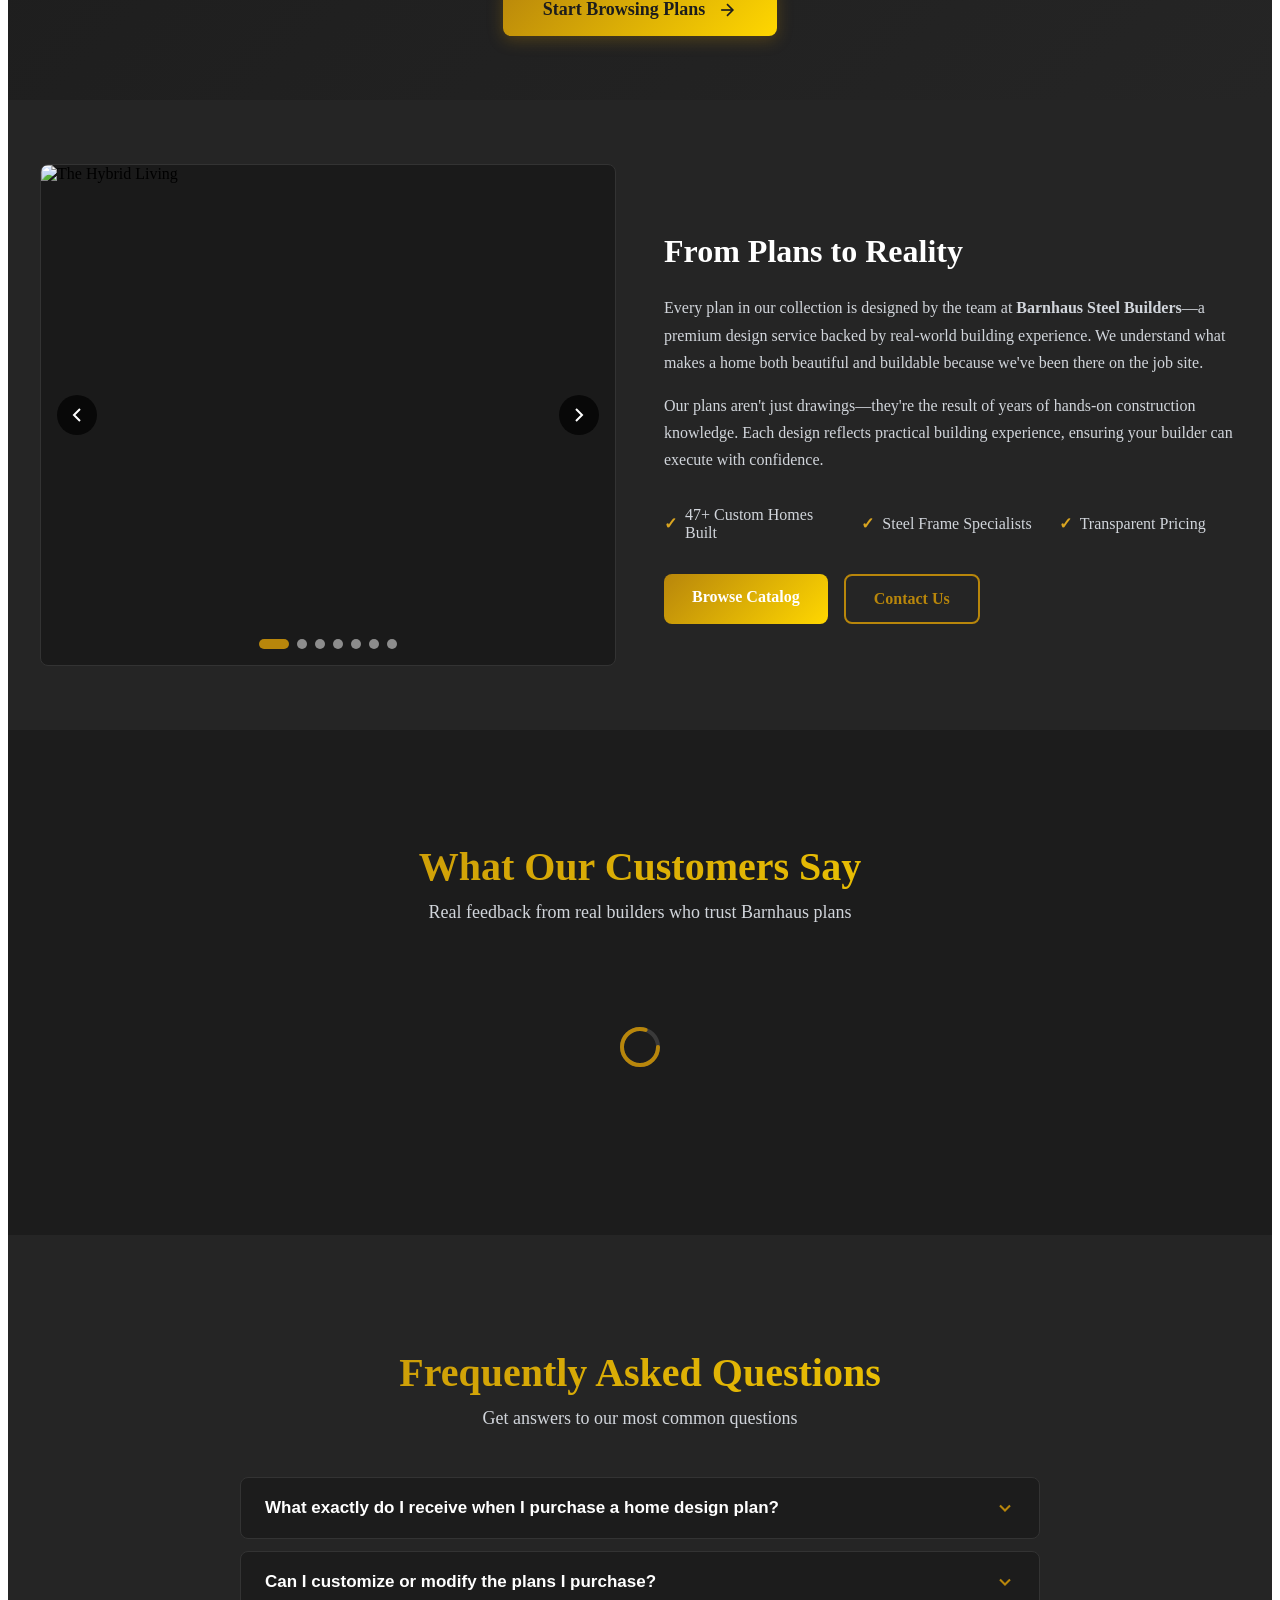
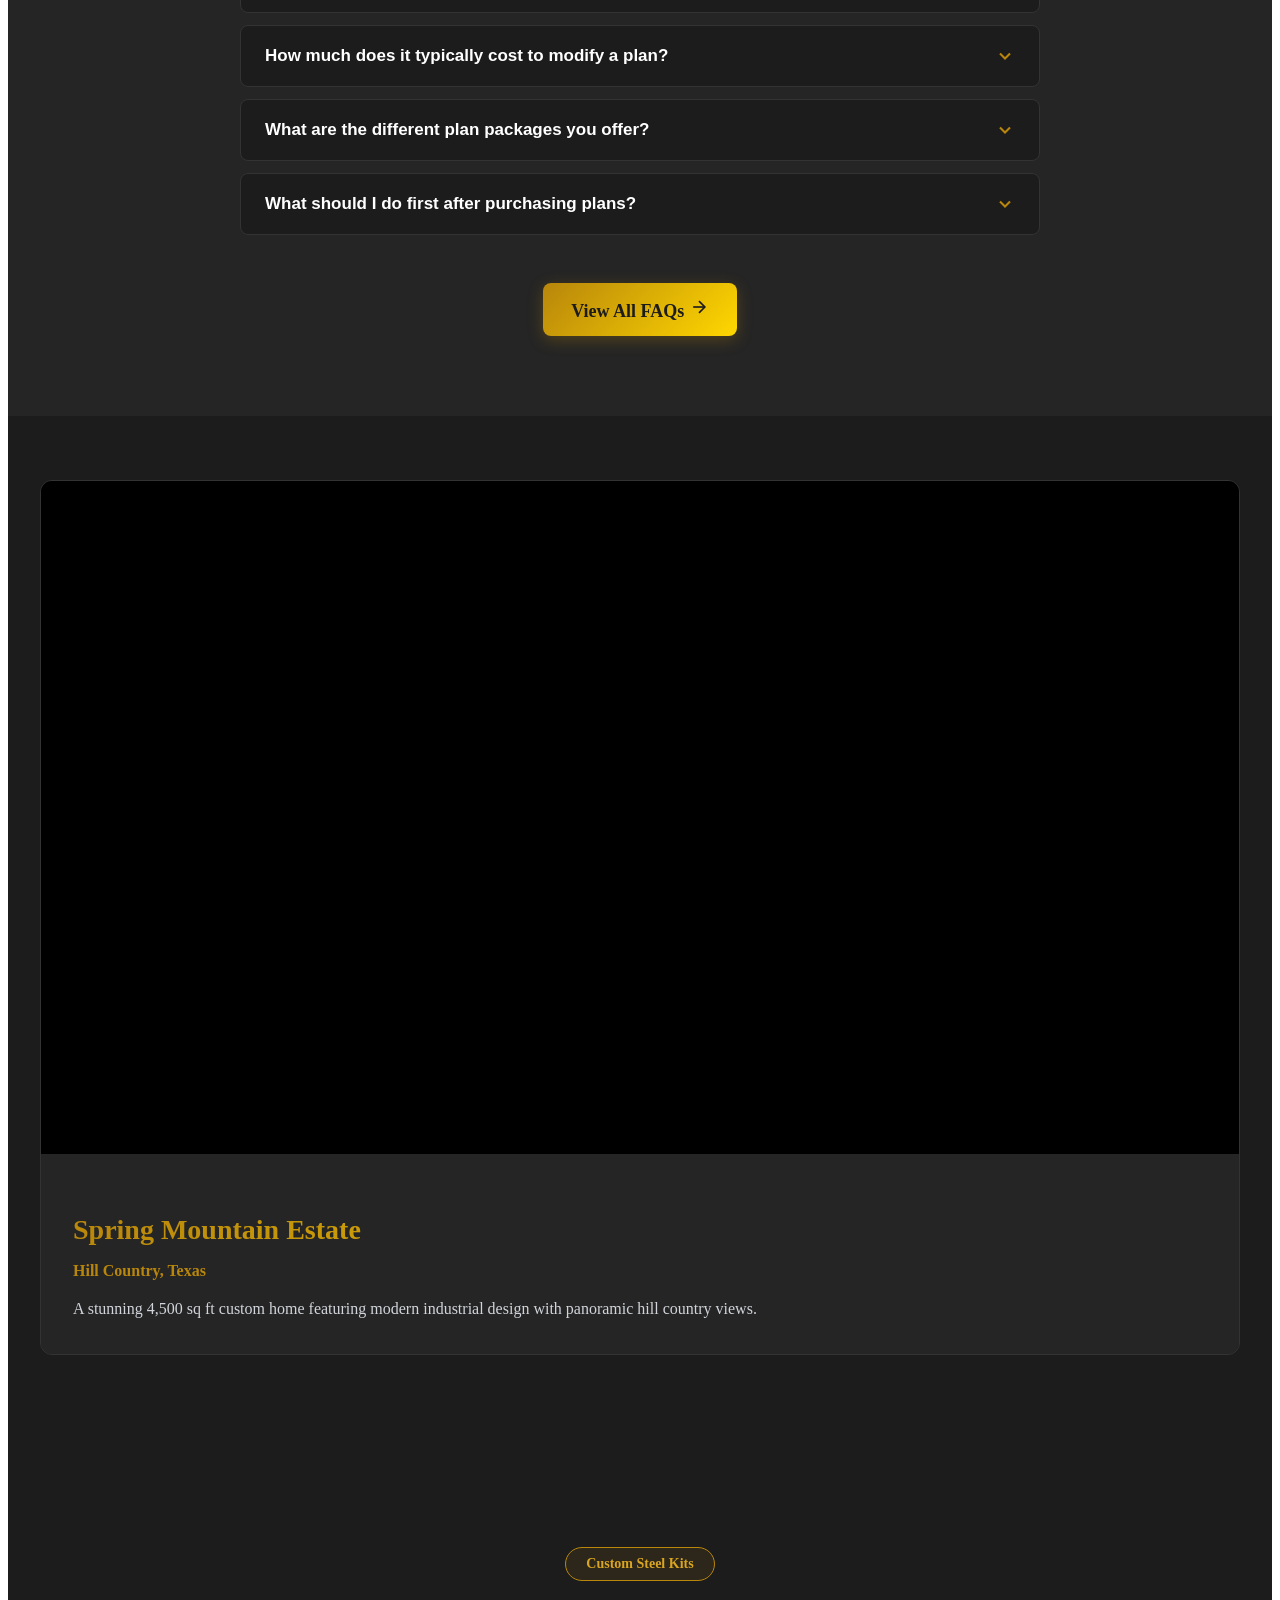
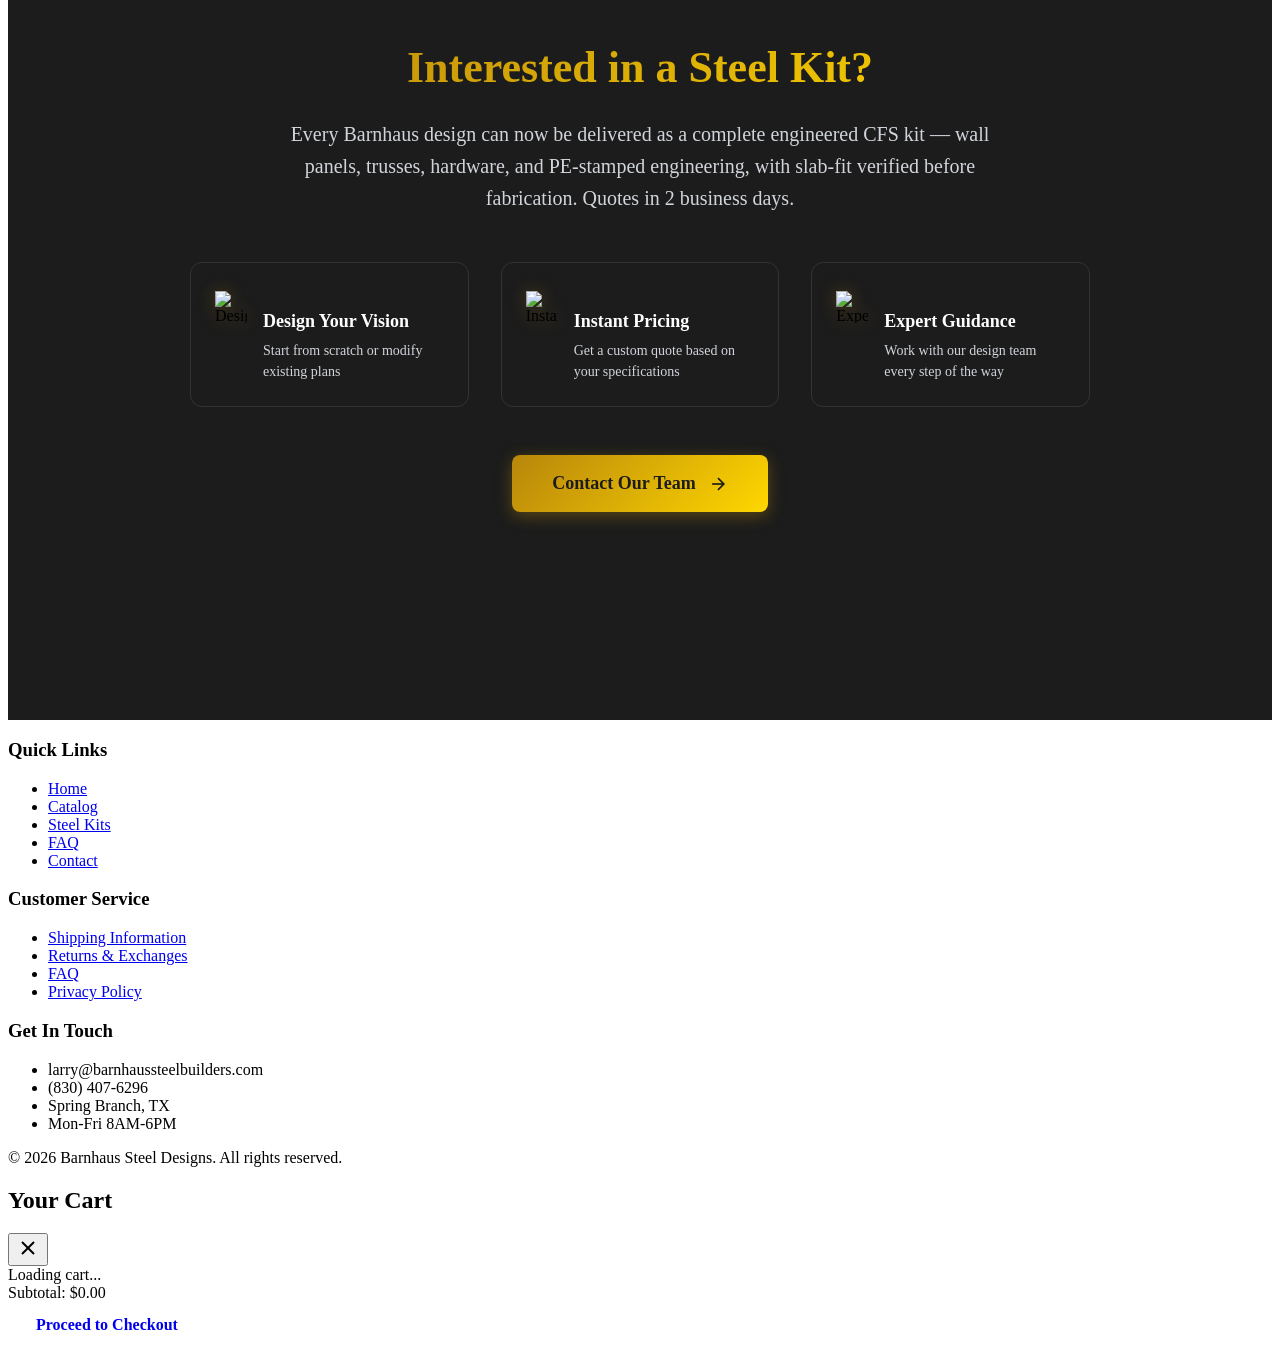
==== commit 4cd2f86d: "Audit fixes: strip tofu-prone emoji (badges, calc banner, customizer), add Steel Kits footer link to" ====
--- a/index.html
+++ b/index.html
@@ -1034,7 +1034,7 @@
           </div>
           <div class="featured-project-info">
             <h3>Spring Mountain Estate</h3>
-            <p class="project-location">📍 Hill Country, Texas</p>
+            <p class="project-location">Hill Country, Texas</p>
             <p class="project-description">A stunning 4,500 sq ft custom home featuring modern industrial design with panoramic hill country views.</p>
           </div>
         </div>
@@ -1071,7 +1071,7 @@
     <div class="page-width">
       <div class="studio-cta-container">
         <div class="studio-cta-content">
-          <div class="studio-badge">✨ Custom Steel Kits</div>
+          <div class="studio-badge">Custom Steel Kits</div>
           <h2 class="studio-title">Interested in a Steel Kit?</h2>
           <p class="studio-subtitle">Every Barnhaus design can now be delivered as a complete engineered CFS kit — wall panels, trusses, hardware, and PE-stamped engineering, with slab-fit verified before fabrication. Quotes in 2 business days.</p>
           
@@ -3185,19 +3185,19 @@
   // Try to extract dimensions from title
   const sizeMatch = title.match(/(\d+)\s*x\s*(\d+)/);
   if (sizeMatch) {
-    specs.push(`<span>📐 ${sizeMatch[1]}' x ${sizeMatch[2]}'</span>`);
+    specs.push(`<span>${sizeMatch[1]}' x ${sizeMatch[2]}'</span>`);
   }
   
   // Try to extract bedrooms
   const bedMatch = title.match(/(\d+)\s*bed/i);
   if (bedMatch) {
-    specs.push(`<span>🛏️ ${bedMatch[1]} Bed</span>`);
+    specs.push(`<span>${bedMatch[1]} Bed</span>`);
   }
   
   // Try to extract bathrooms
   const bathMatch = title.match(/(\d+(?:\.\d+)?)\s*bath/i);
   if (bathMatch) {
-    specs.push(`<span>🚿 ${bathMatch[1]} Bath</span>`);
+    specs.push(`<span>${bathMatch[1]} Bath</span>`);
   }
   
   return specs.join('');
@@ -3409,6 +3409,7 @@
           <ul class="footer-links">
             <li><a href="index.html" class="footer-link">Home</a></li>
             <li><a href="catalog.html" class="footer-link">Catalog</a></li>
+            <li><a href="steel-kits.html" class="footer-link">Steel Kits</a></li>
             <li><a href="https://store.barnhaussteelbuilders.com/pages/faq" class="footer-link">FAQ</a></li>
             <li><a href="https://store.barnhaussteelbuilders.com/pages/contact" class="footer-link">Contact</a></li>
           </ul>
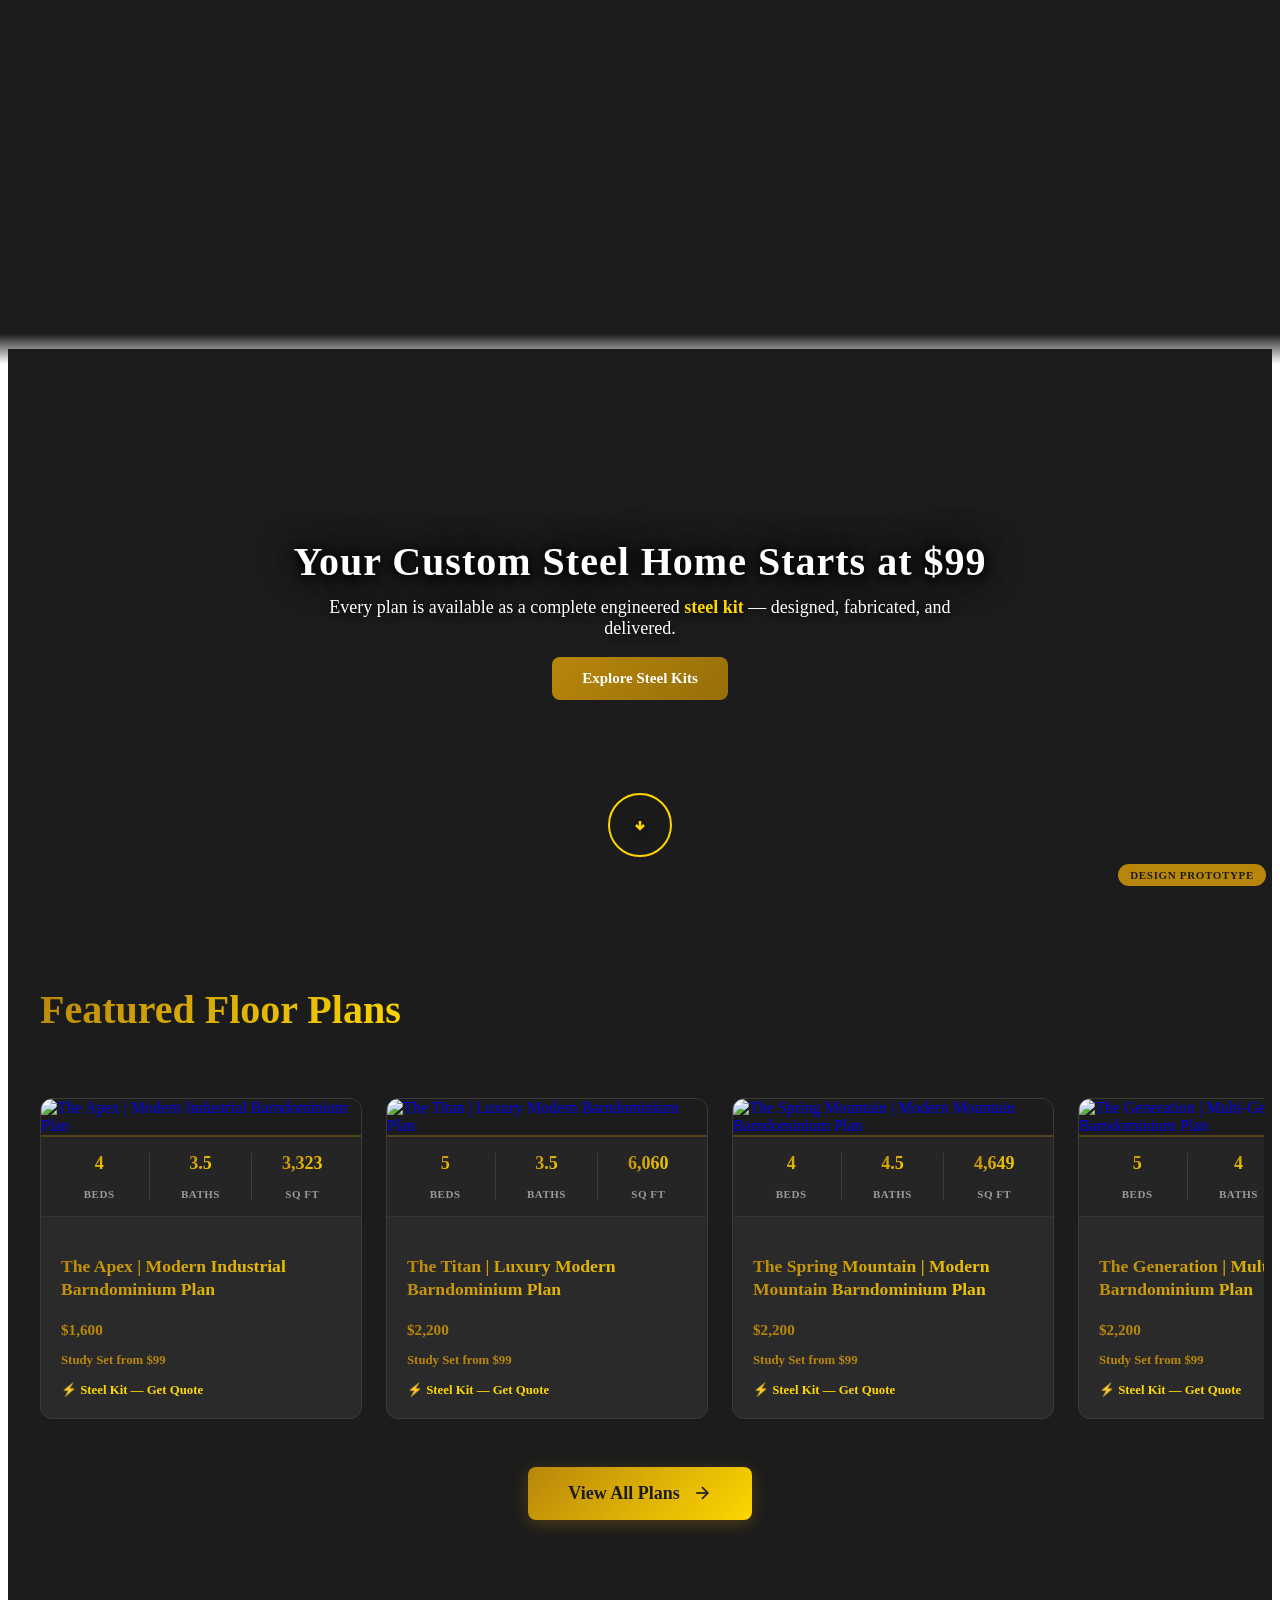
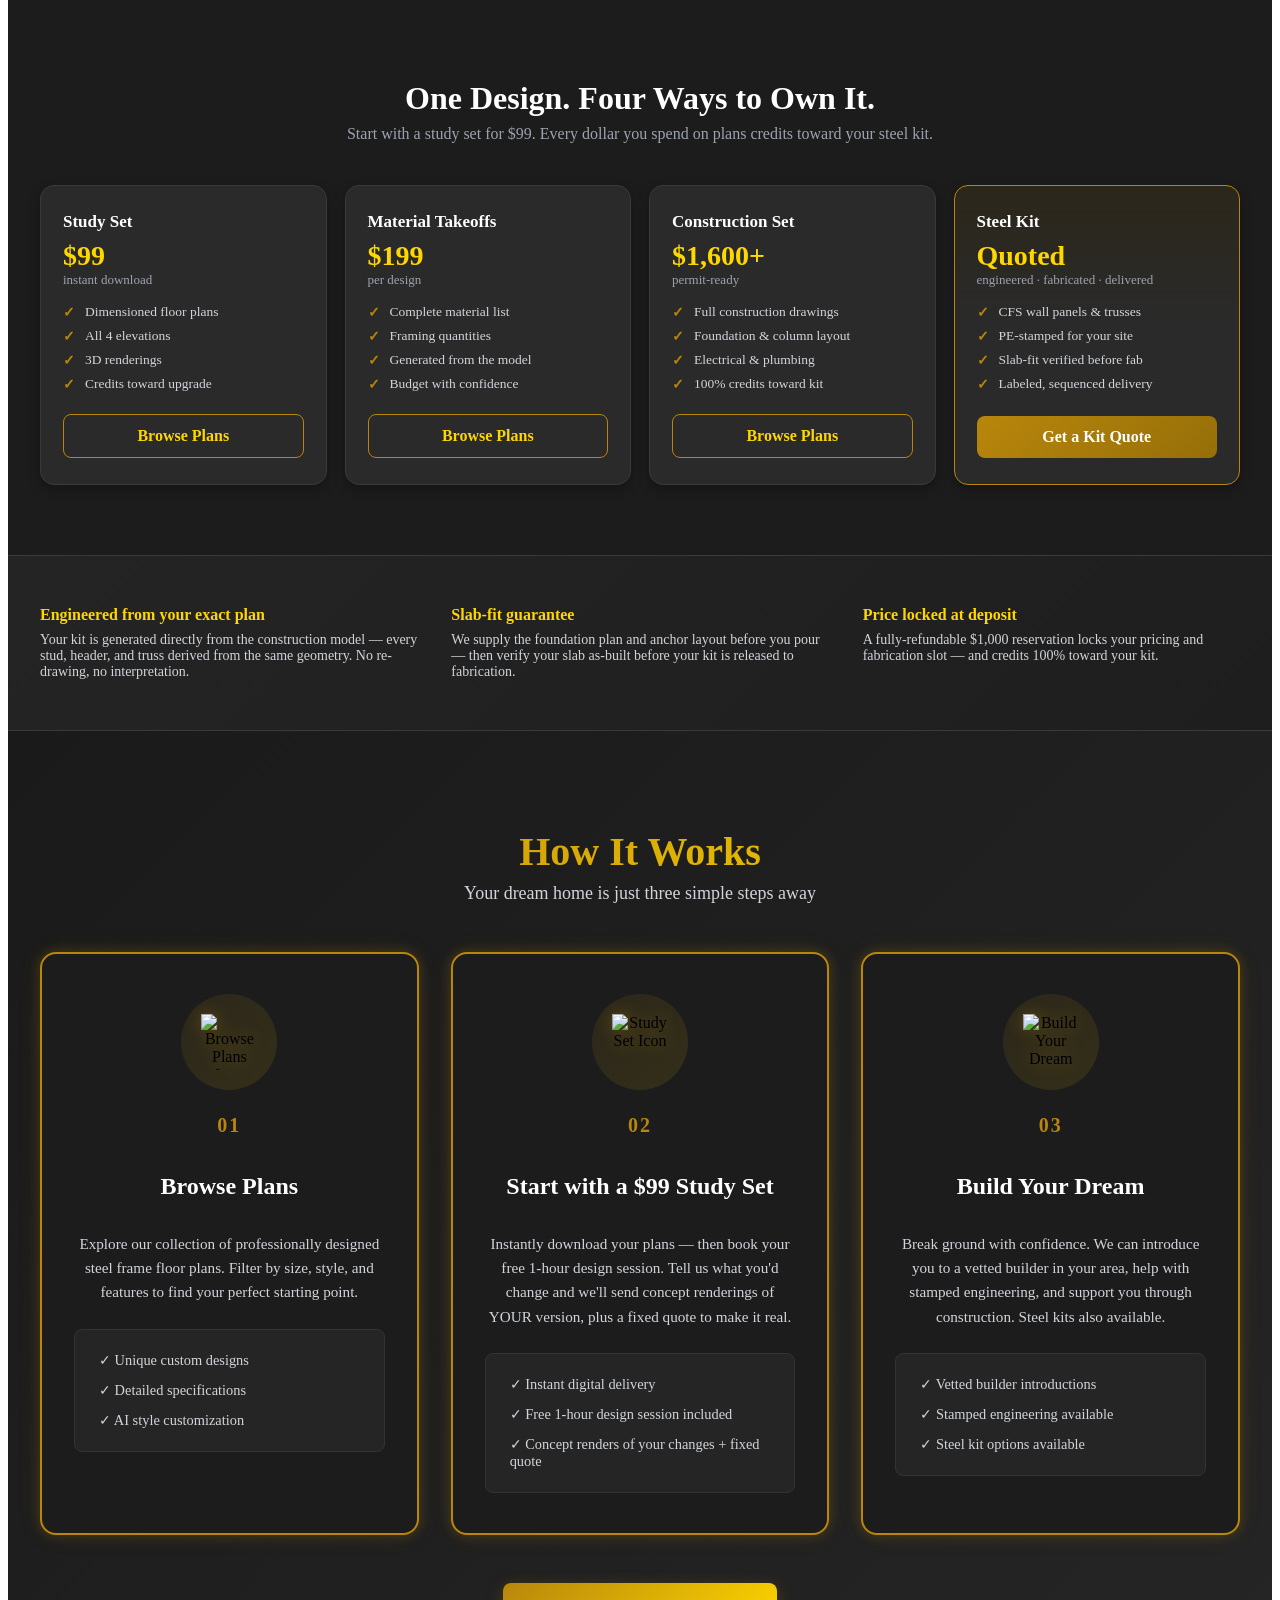
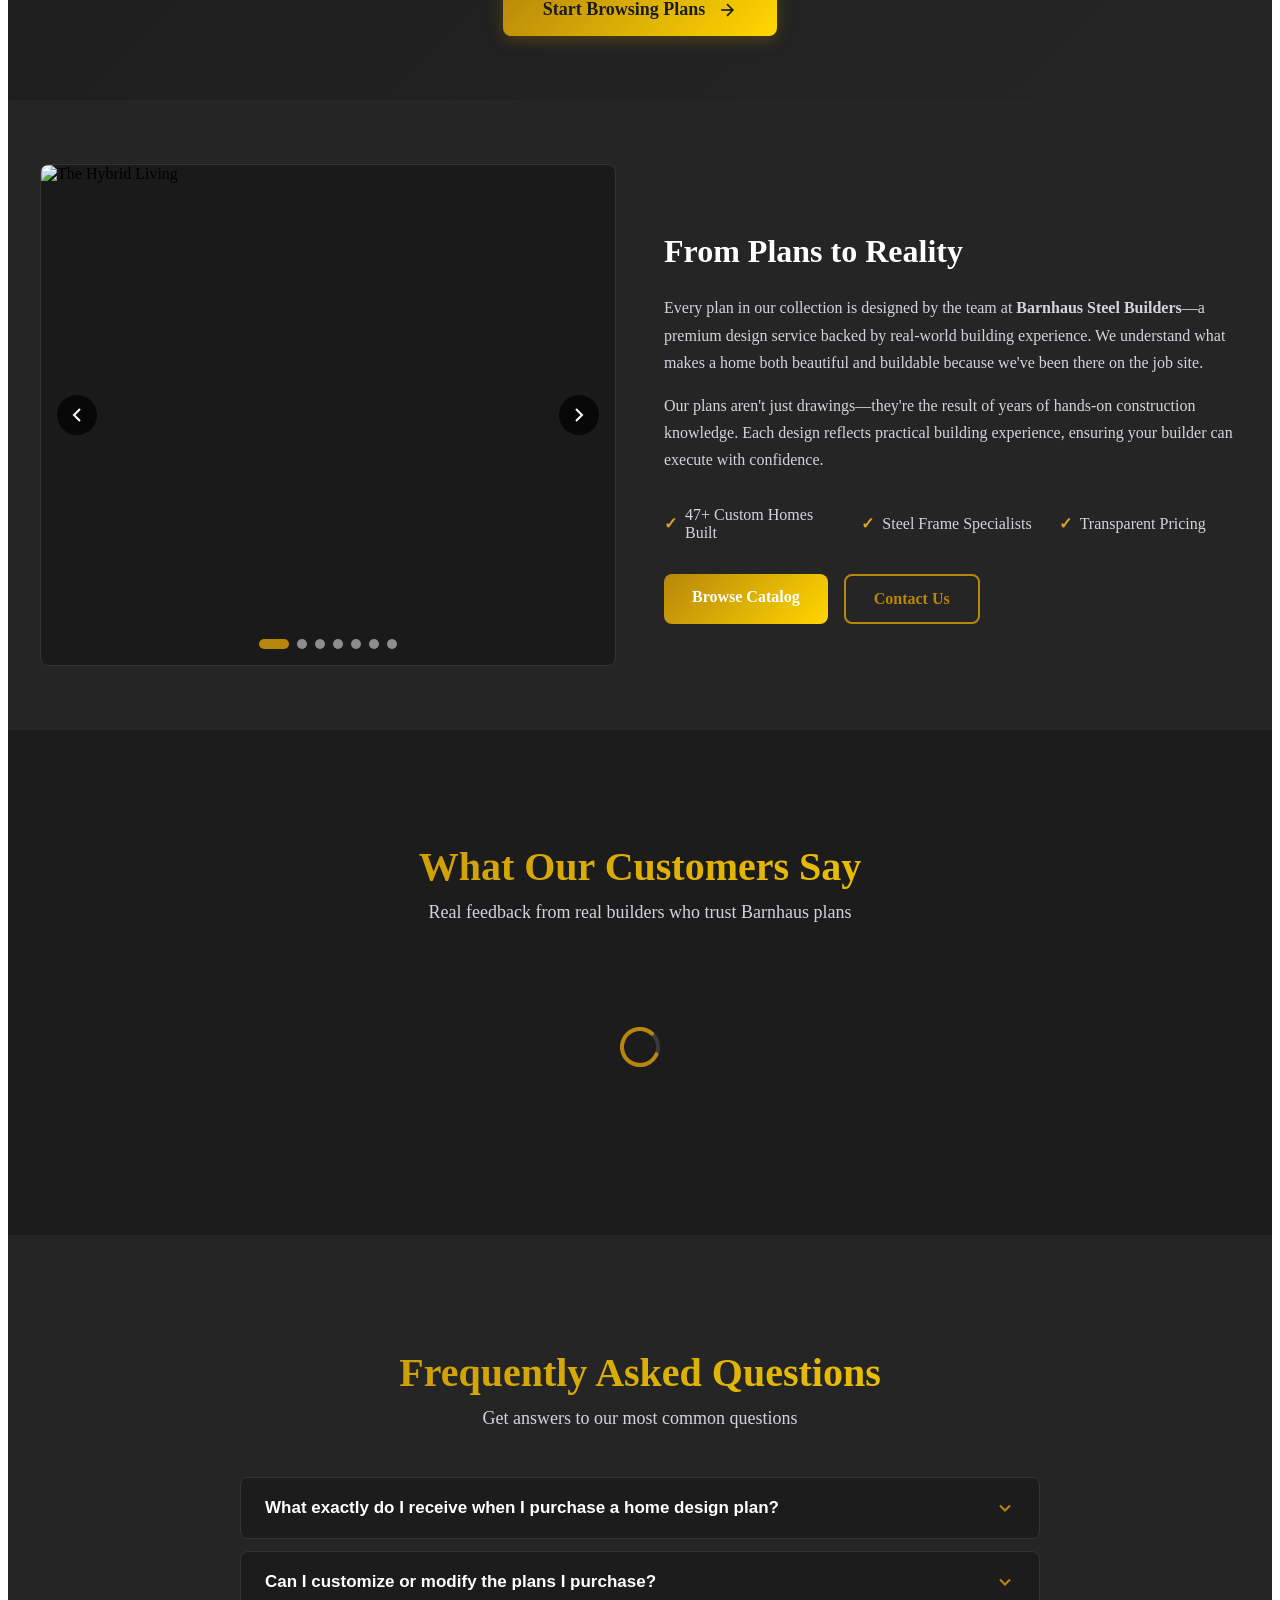
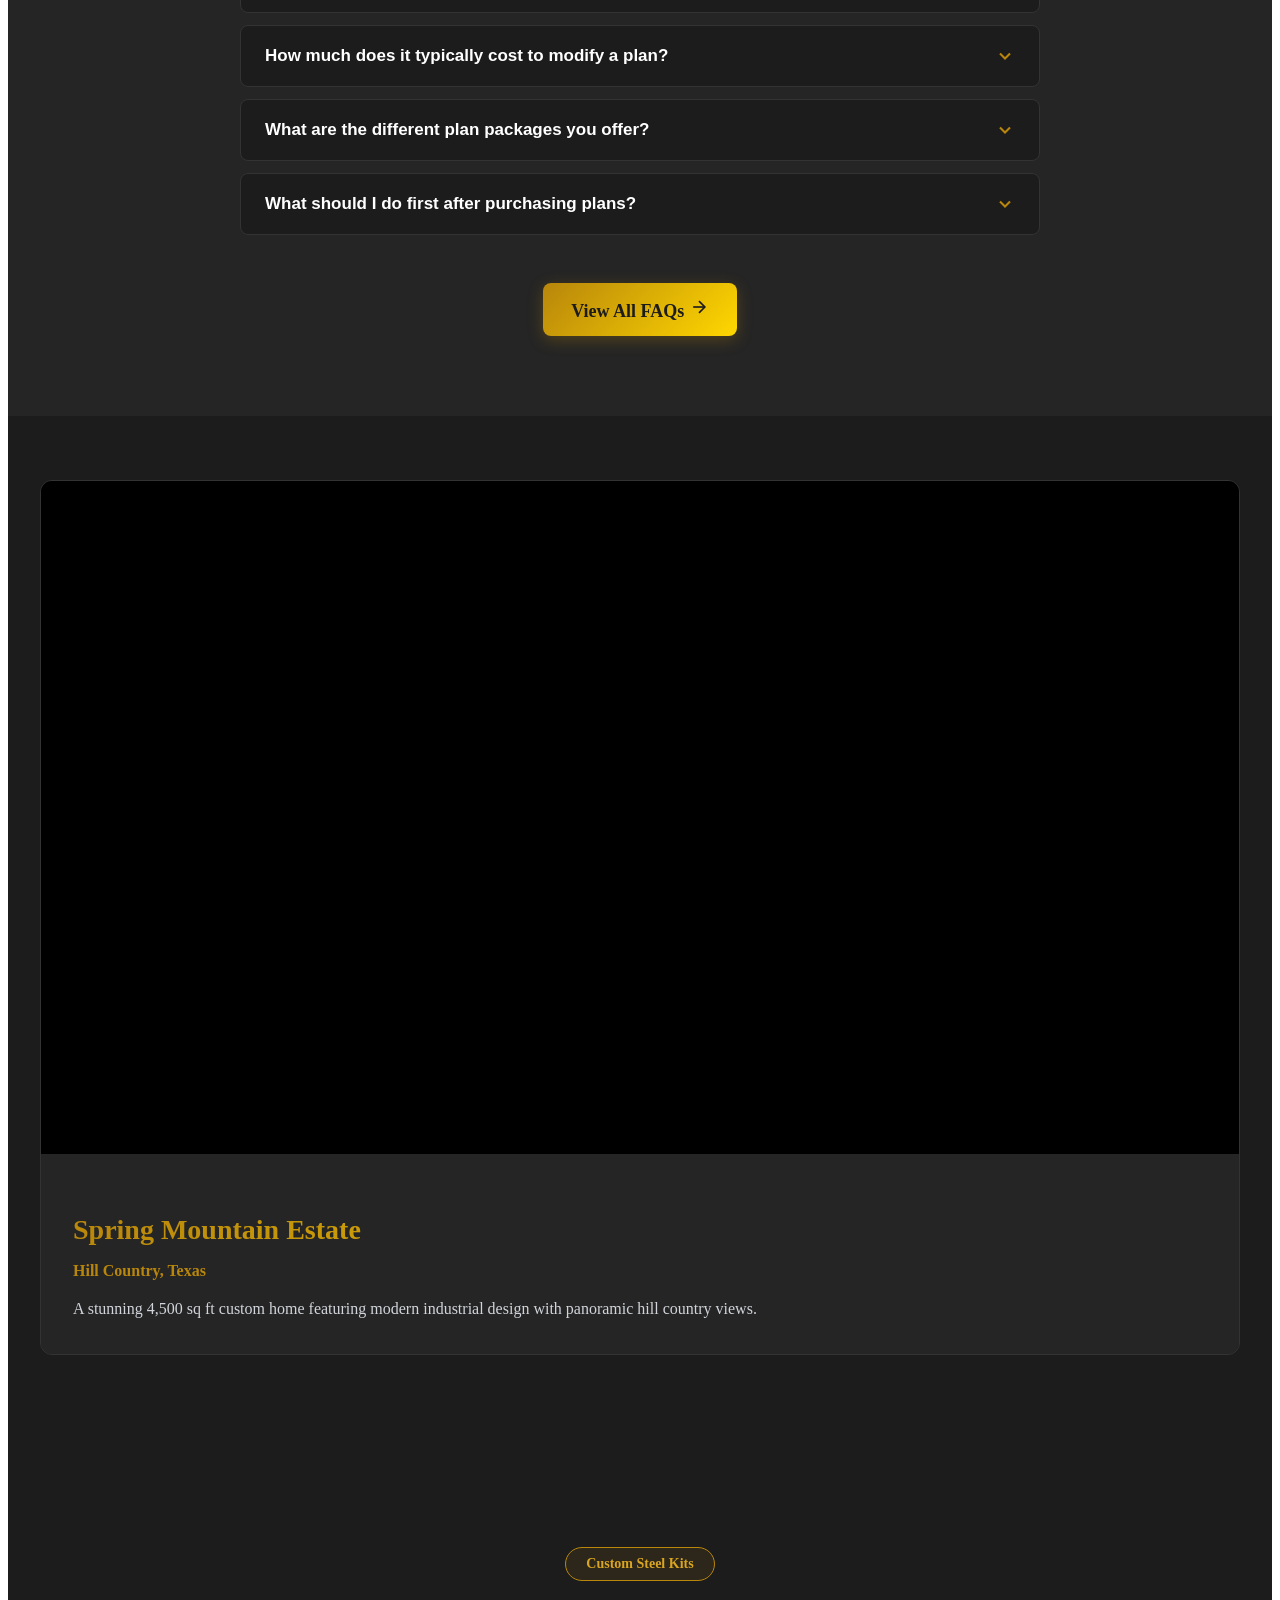
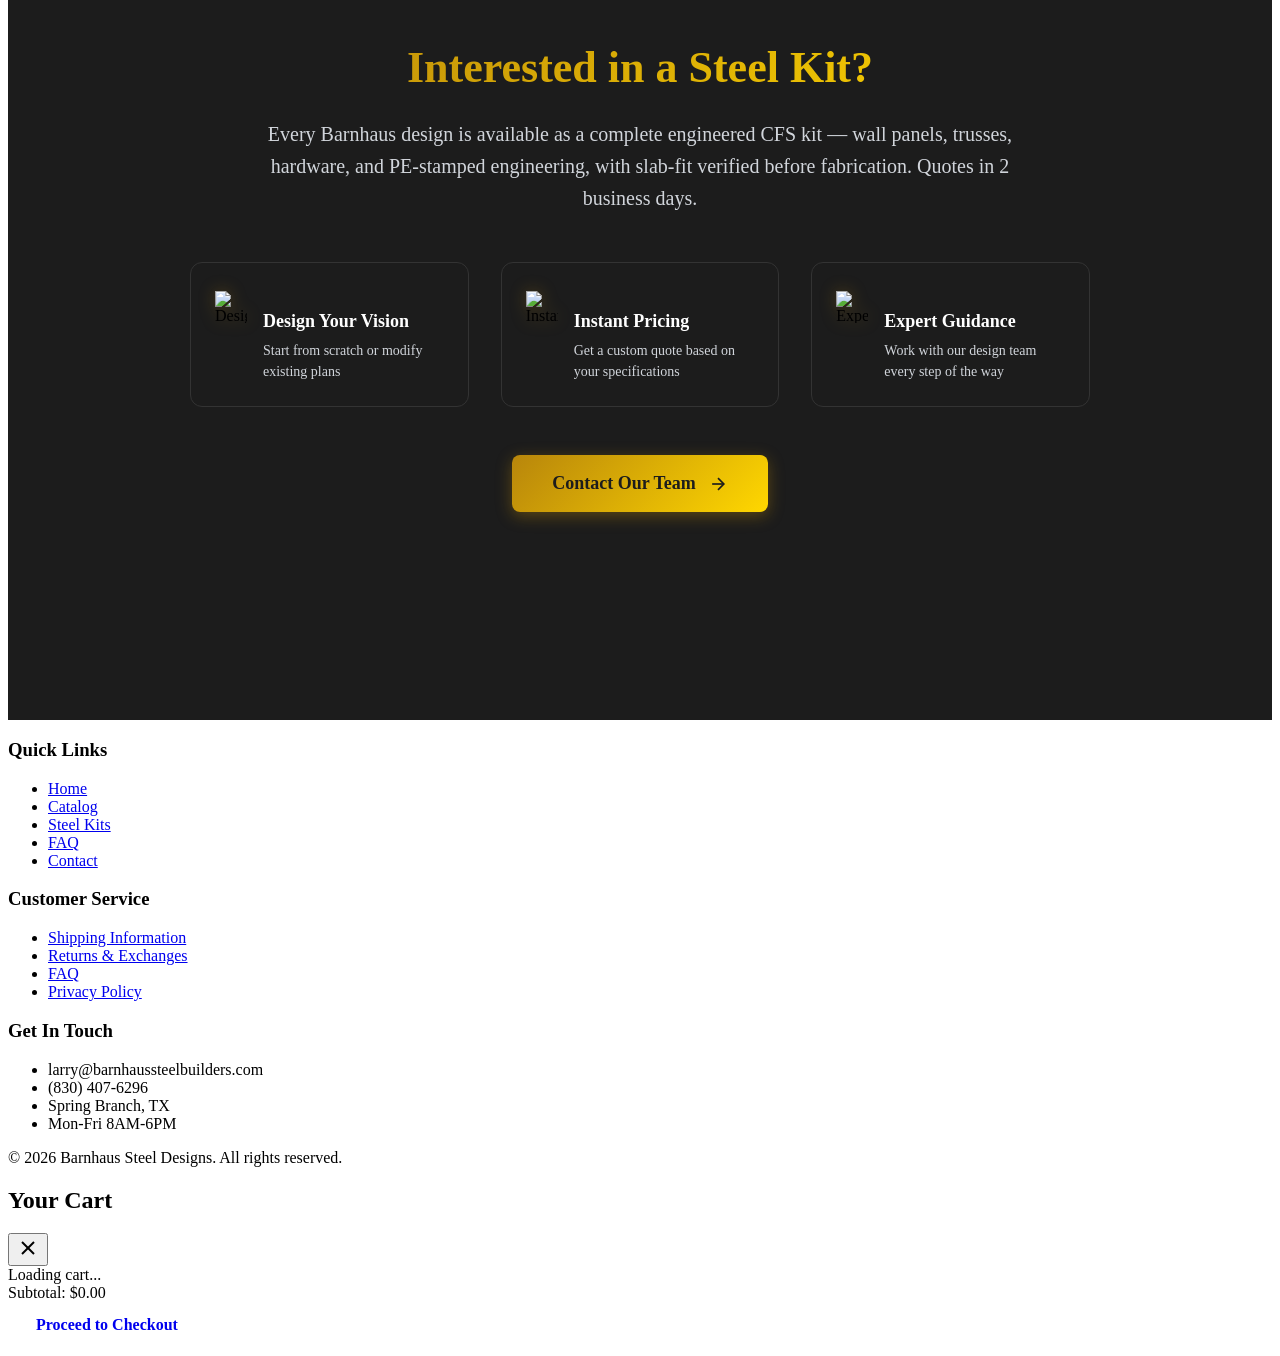
==== commit 709dd064: "Tone: 'can now be delivered' -> 'is available as' (kits are standard offering, not a launch)" ====
--- a/index.html
+++ b/index.html
@@ -1073,7 +1073,7 @@
         <div class="studio-cta-content">
           <div class="studio-badge">Custom Steel Kits</div>
           <h2 class="studio-title">Interested in a Steel Kit?</h2>
-          <p class="studio-subtitle">Every Barnhaus design can now be delivered as a complete engineered CFS kit — wall panels, trusses, hardware, and PE-stamped engineering, with slab-fit verified before fabrication. Quotes in 2 business days.</p>
+          <p class="studio-subtitle">Every Barnhaus design is available as a complete engineered CFS kit — wall panels, trusses, hardware, and PE-stamped engineering, with slab-fit verified before fabrication. Quotes in 2 business days.</p>
           
           <div class="studio-features">
             <div class="studio-feature">
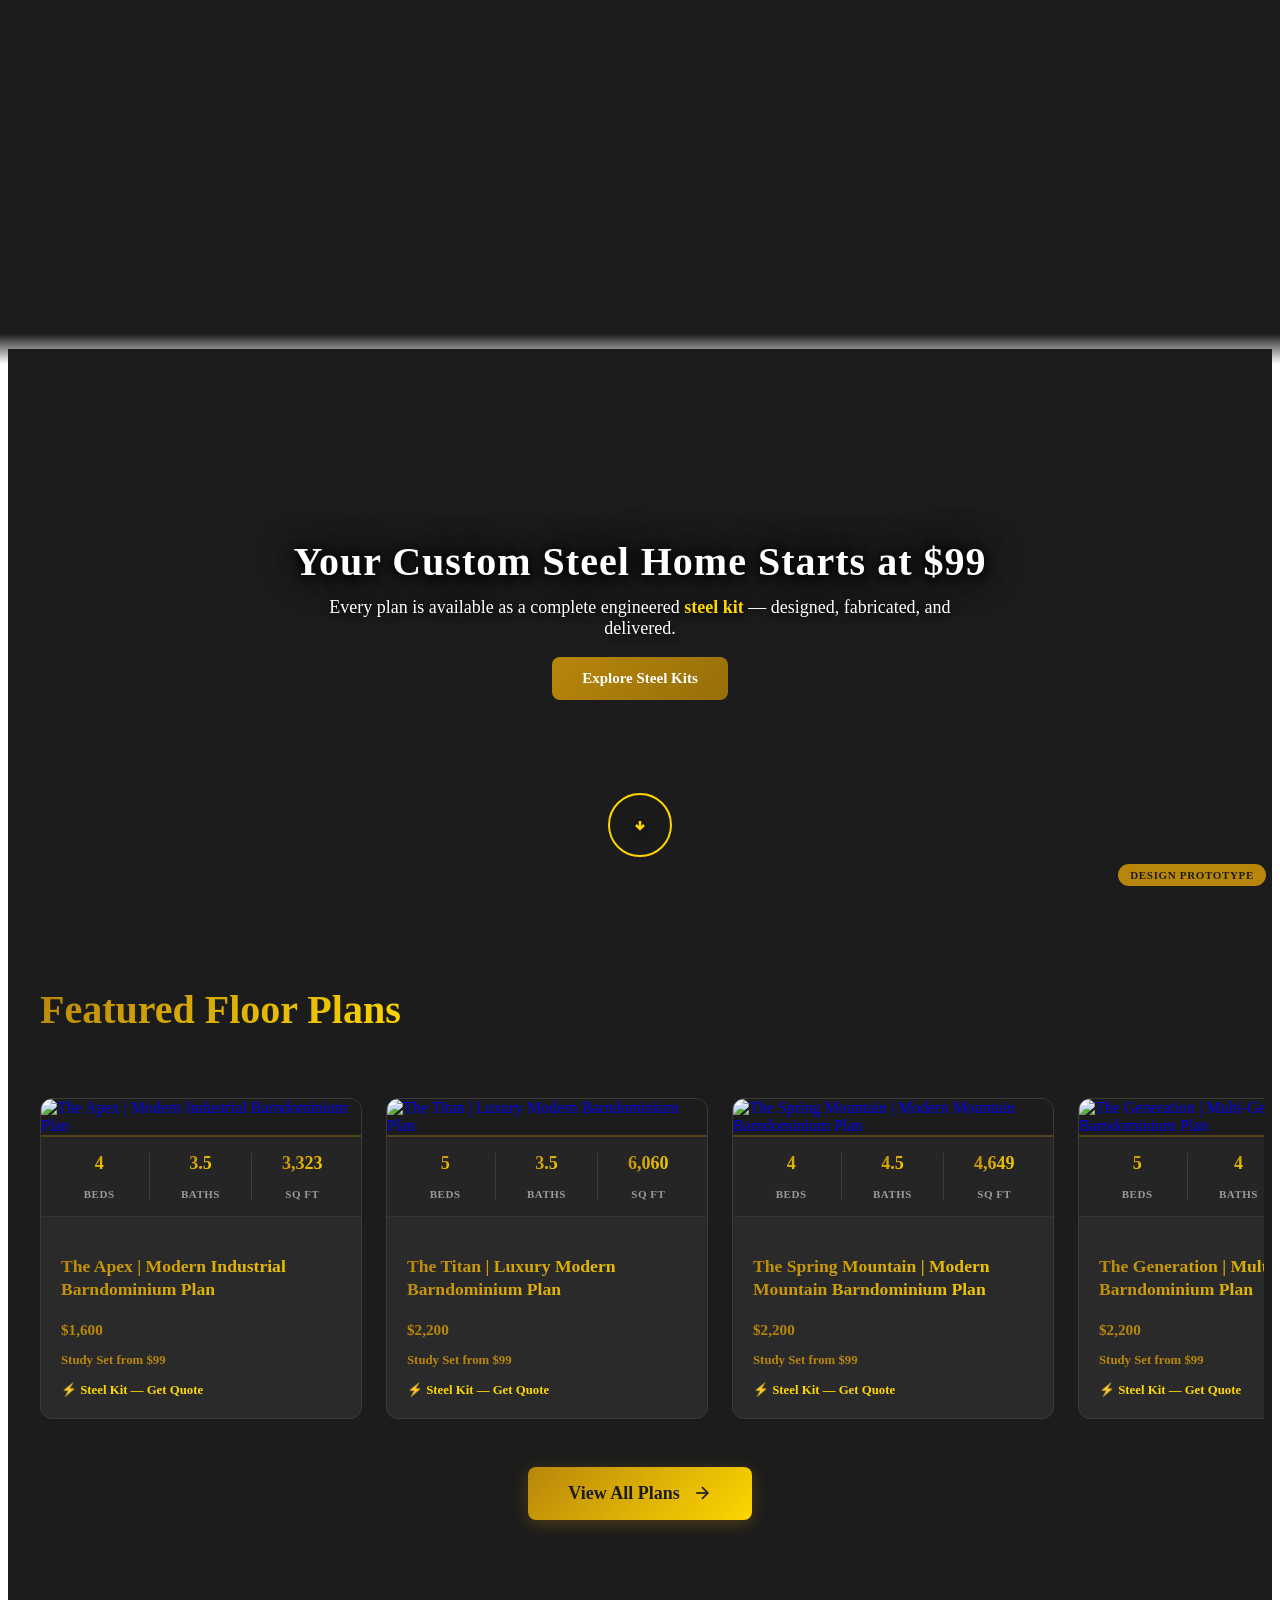
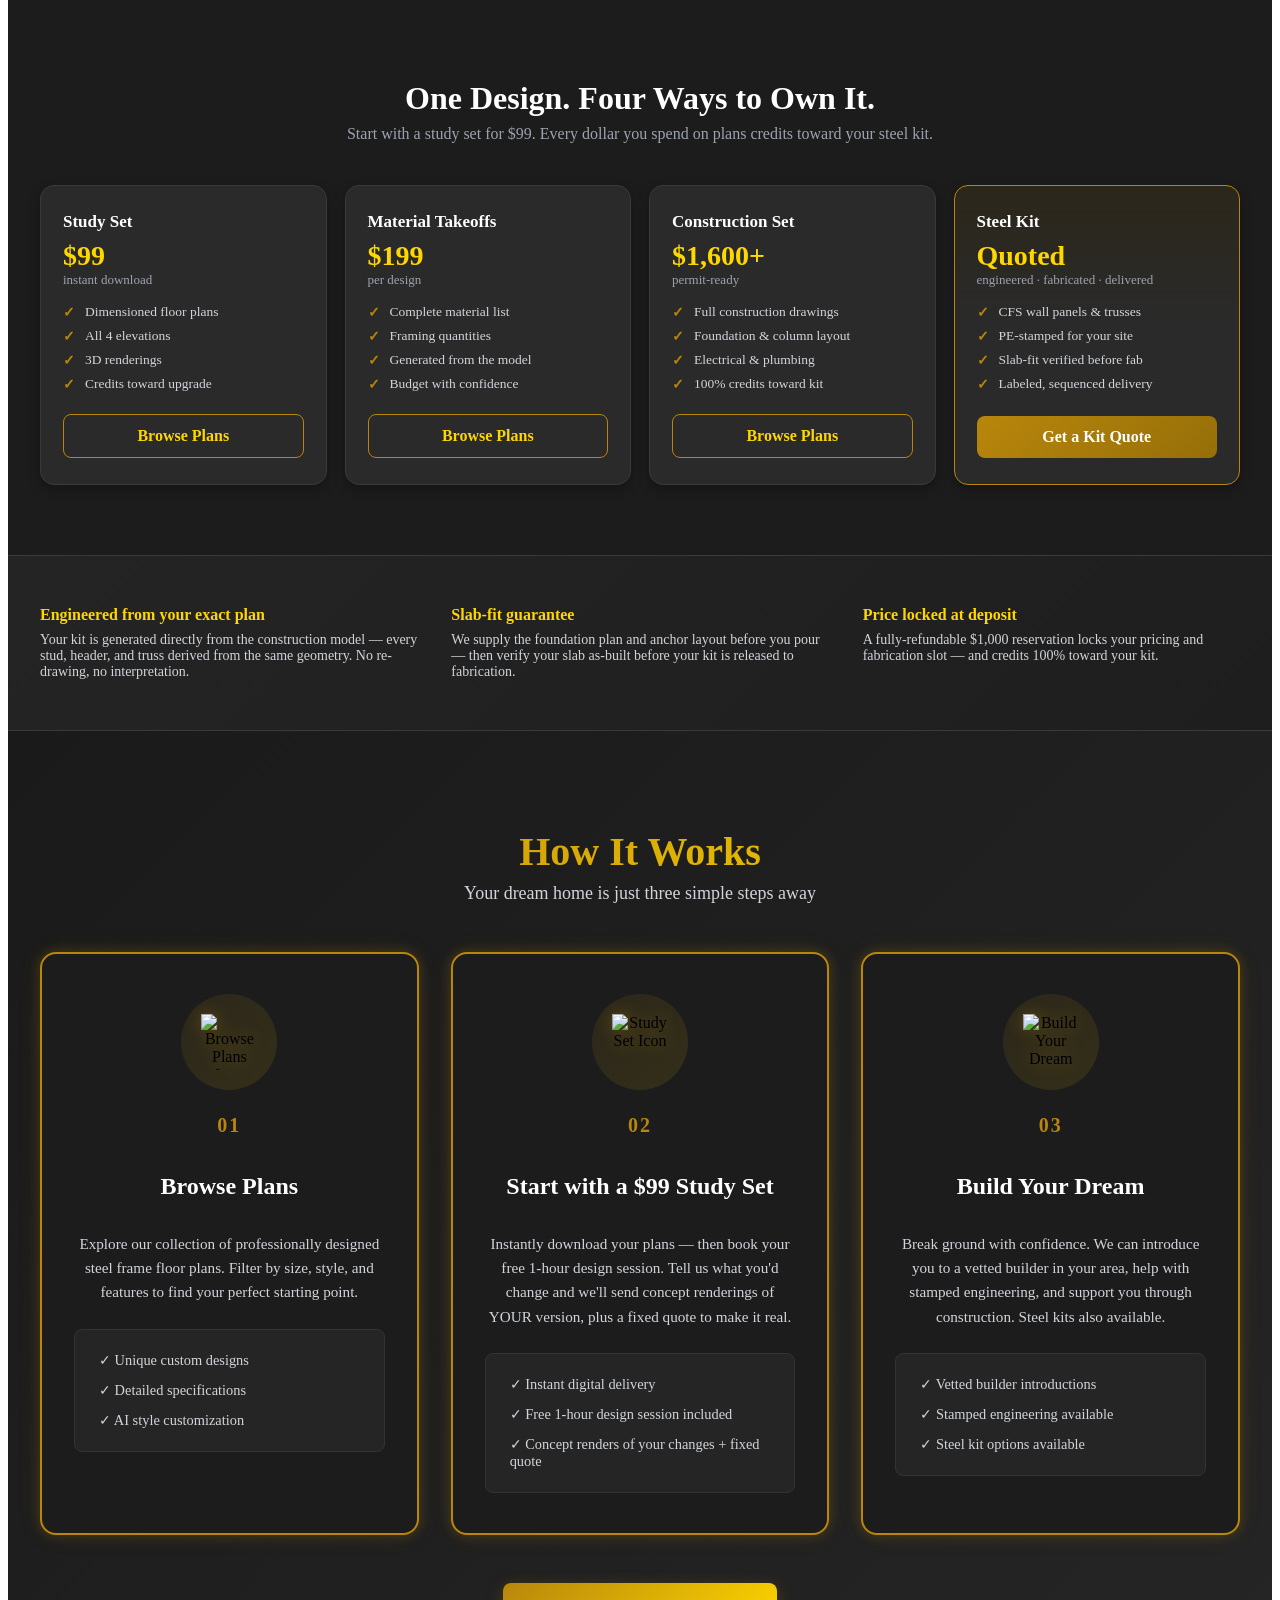
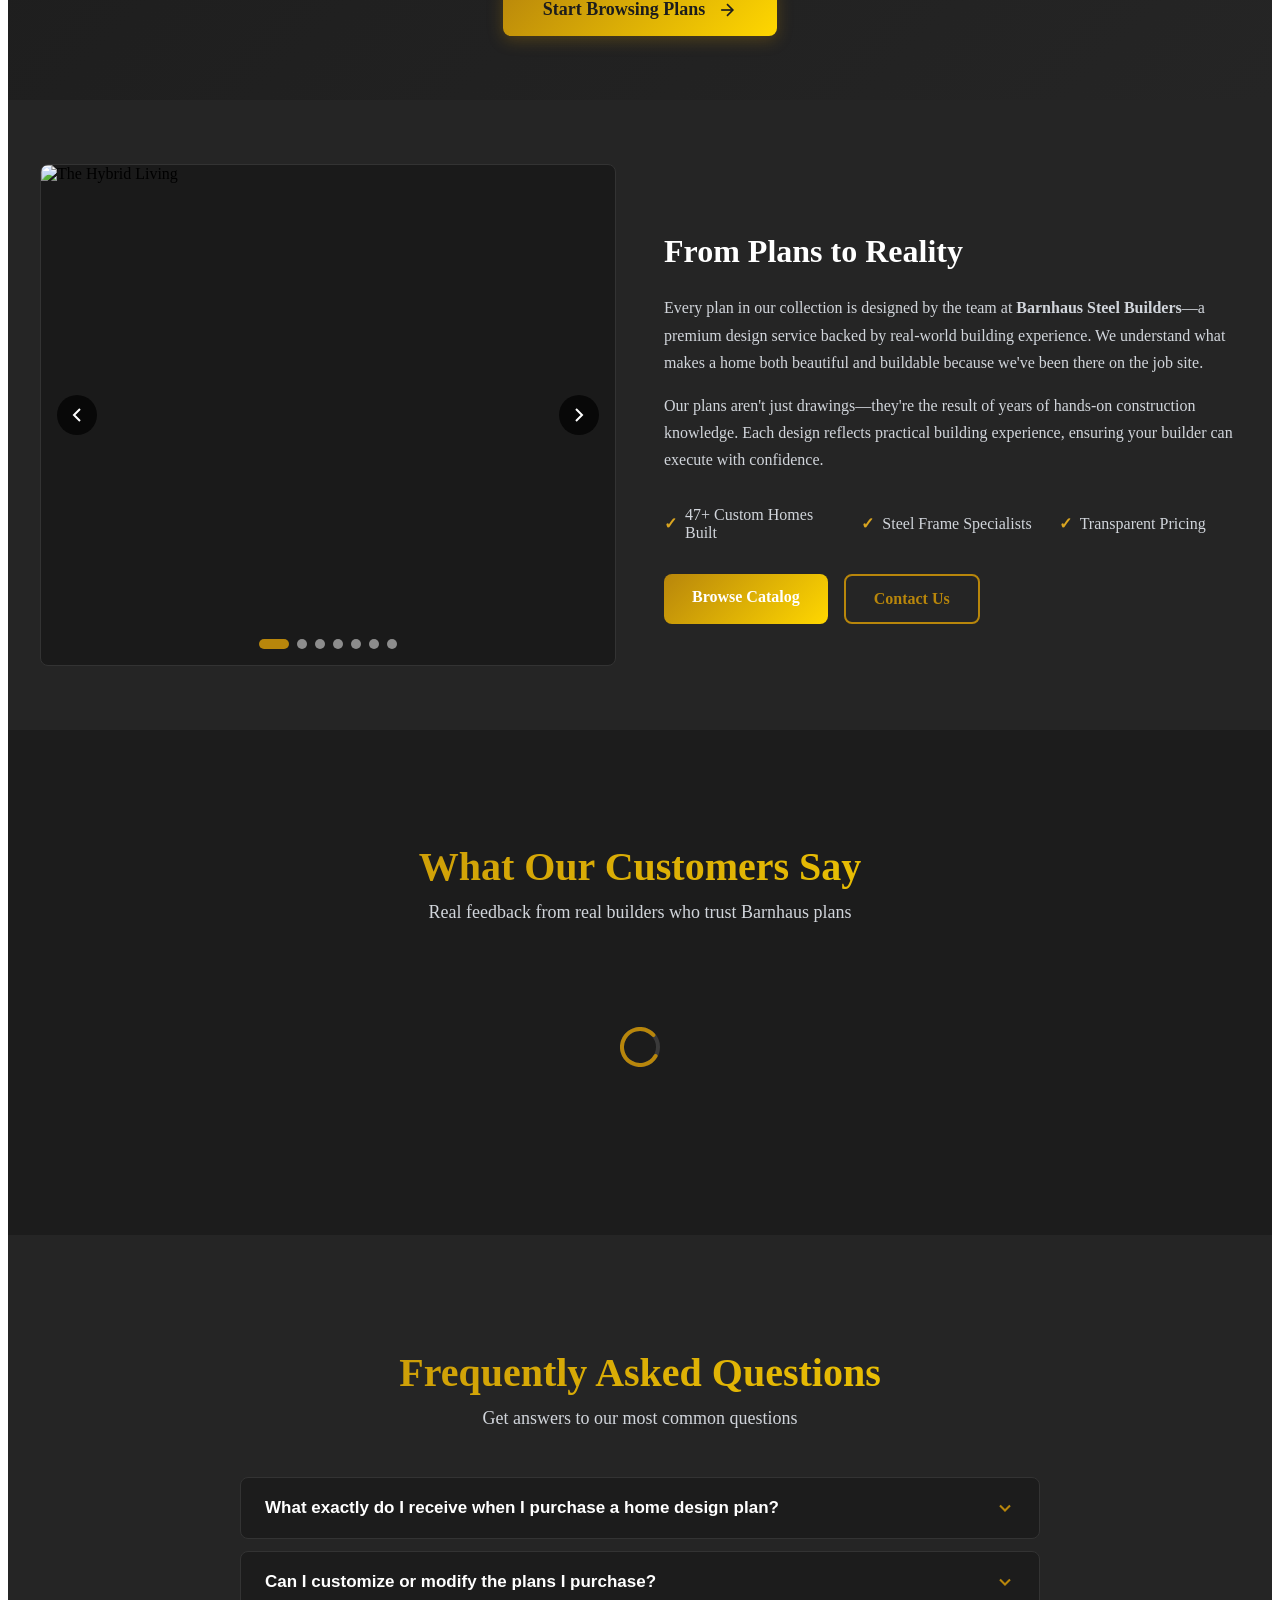
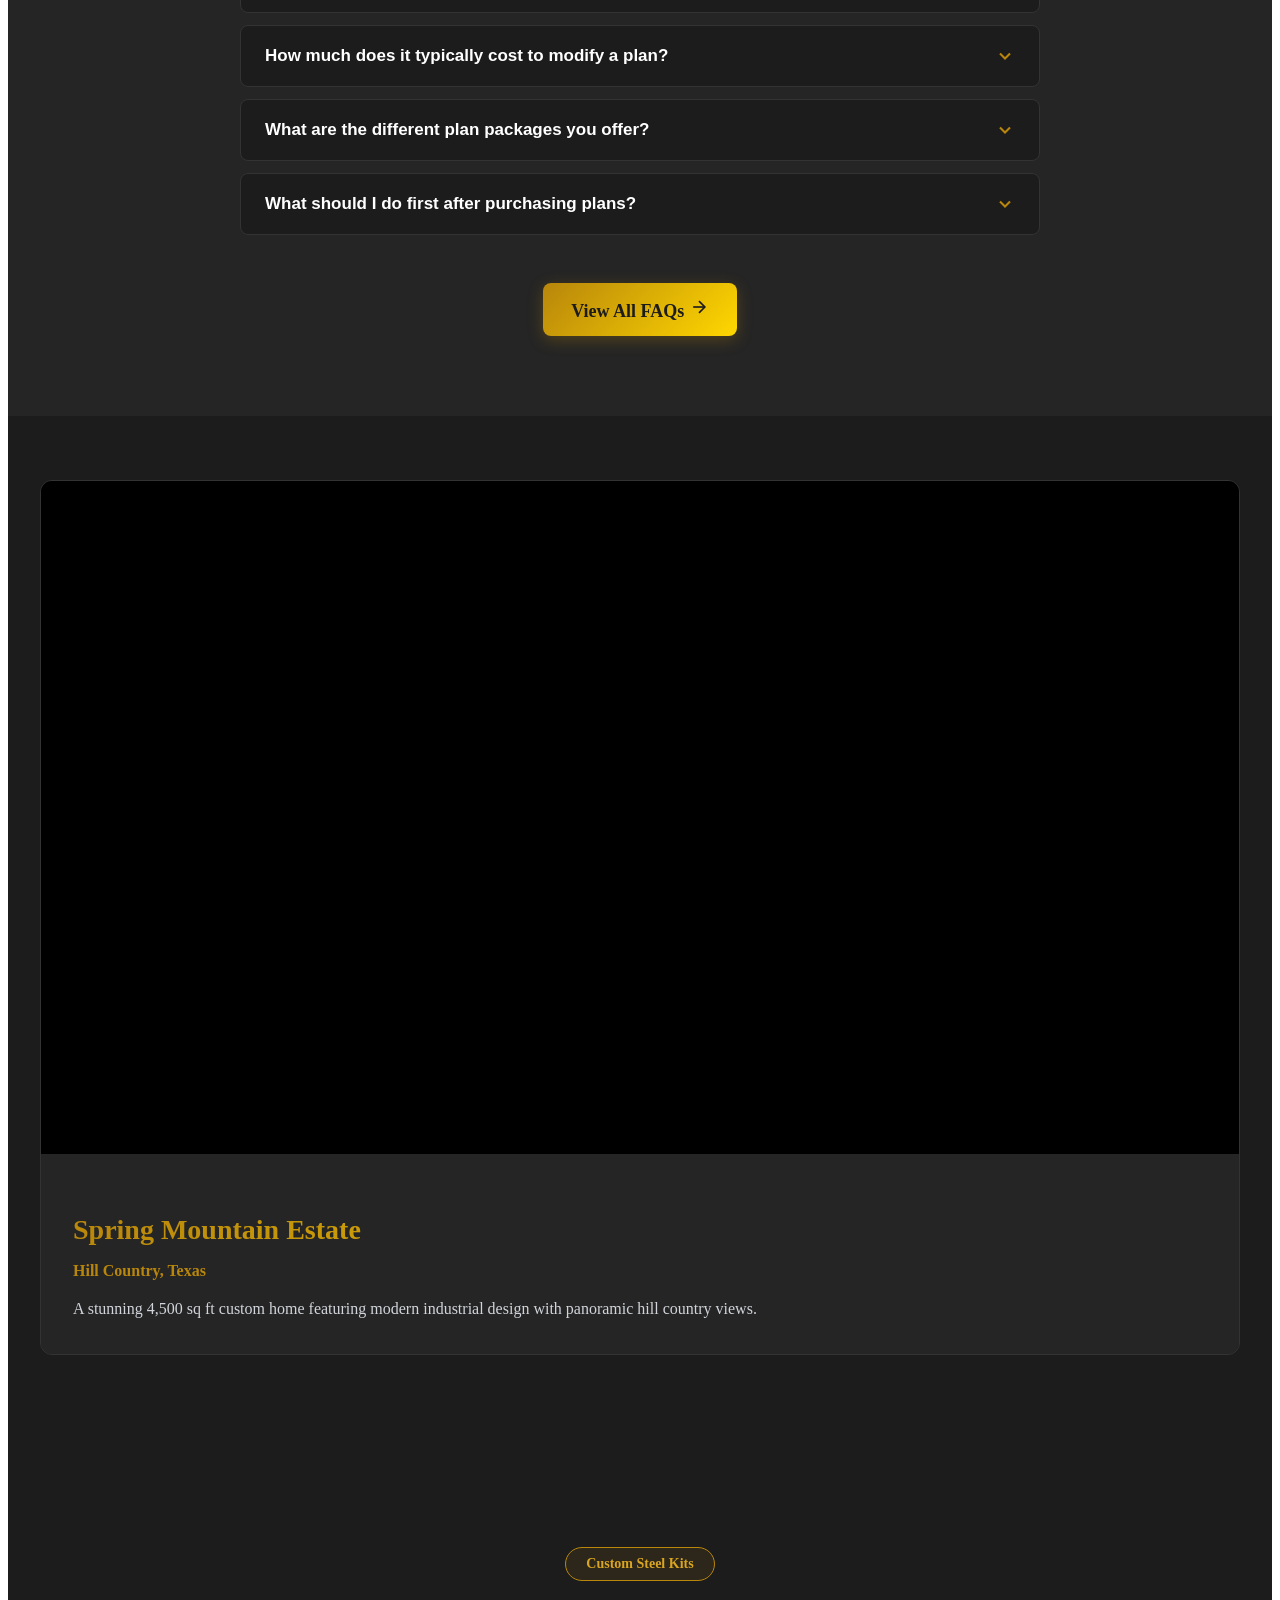
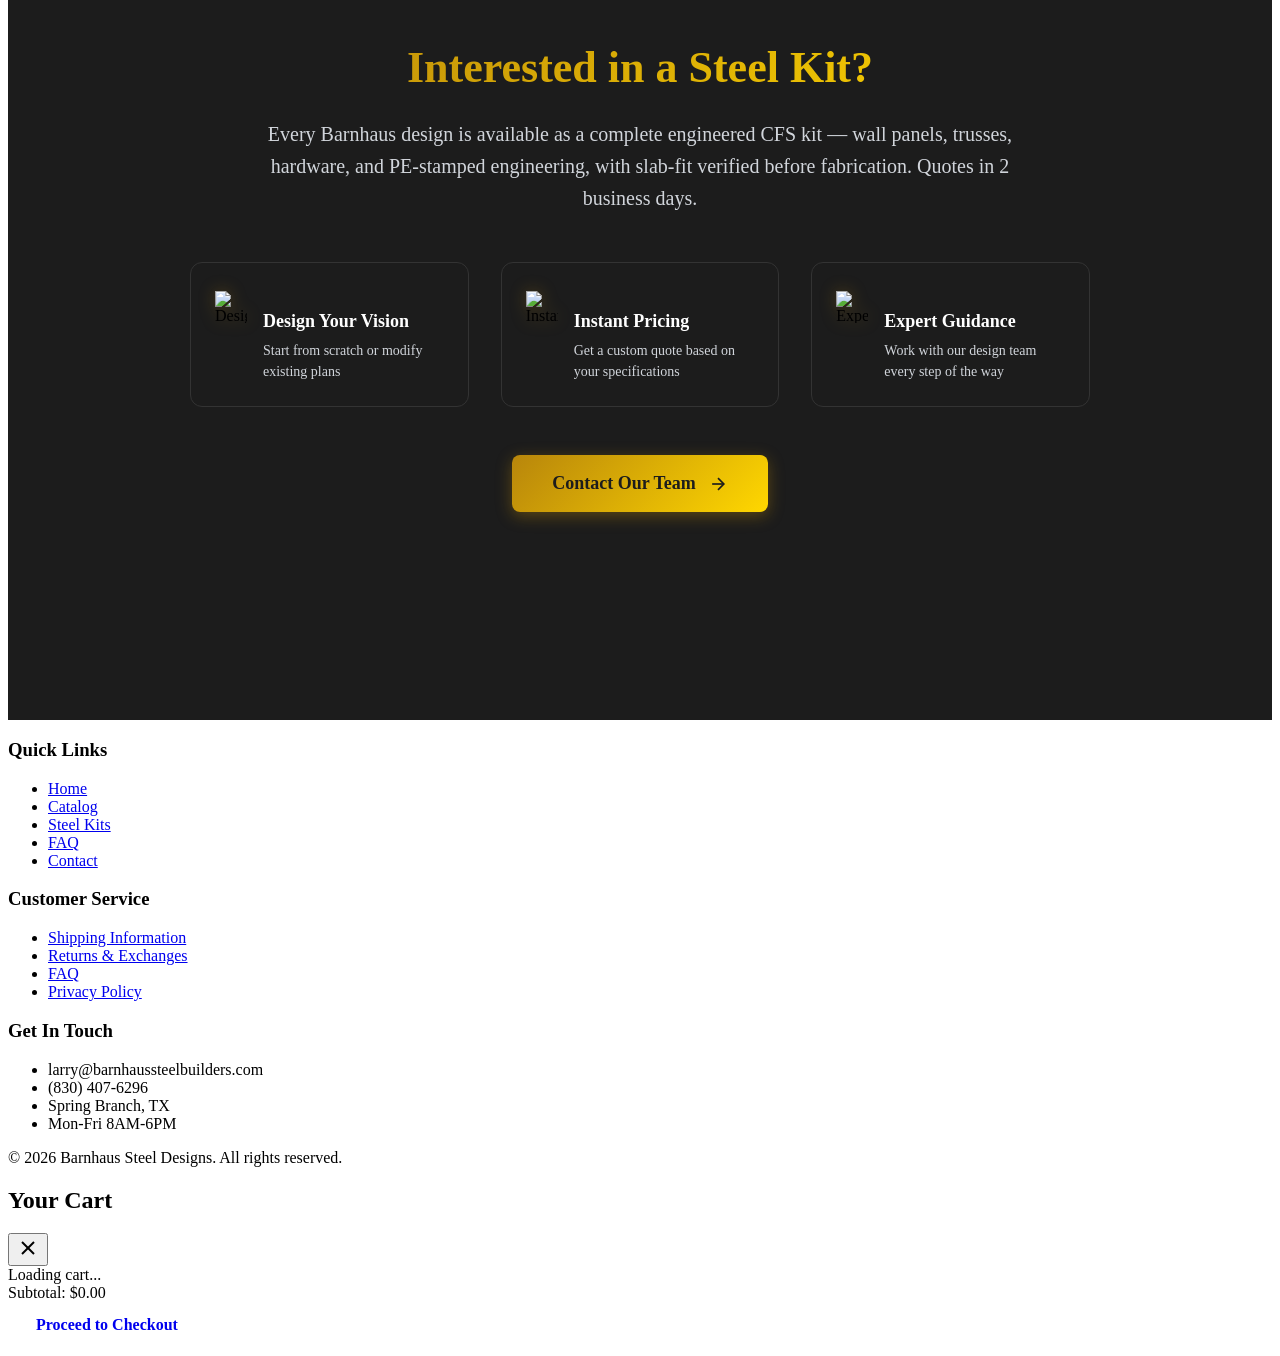
==== commit 6b23eb22: "Interactivity + visual pass: contain all links in proto (store links -> _blank, FAQ/plans/products -" ====
--- a/index.html
+++ b/index.html
@@ -432,7 +432,7 @@
       
       <!-- Logo -->
       <div class="header-logo">
-        <a href="https://store.barnhaussteelbuilders.com/" class="logo-link">
+        <a href="index.html" class="logo-link">
           <img src="https://hbfjdfxephlczkfgpceg.supabase.co/storage/v1/object/public/website/logos/logo1.png" 
                alt="Barnhaus Steel Builders" 
                class="logo-image"
@@ -446,9 +446,9 @@
           <li class="nav-item"><a href="index.html" class="nav-link">Home</a></li>
           <li class="nav-item"><a href="catalog.html" class="nav-link">Catalog</a></li>
           <li class="nav-item"><a href="steel-kits.html" class="nav-link">Steel Kits</a></li>
-          <li class="nav-item"><a href="https://store.barnhaussteelbuilders.com/pages/vote-on-concepts" class="nav-link">Concepts</a></li>
-          <li class="nav-item"><a href="https://store.barnhaussteelbuilders.com/pages/faq" class="nav-link">FAQ</a></li>
-          <li class="nav-item"><a href="https://store.barnhaussteelbuilders.com/pages/contact" class="nav-link">Contact</a></li>
+          <li class="nav-item"><a href="https://store.barnhaussteelbuilders.com/pages/vote-on-concepts" class="nav-link" target="_blank" rel="noopener">Concepts</a></li>
+          <li class="nav-item"><a href="faq.html" class="nav-link">FAQ</a></li>
+          <li class="nav-item"><a href="https://store.barnhaussteelbuilders.com/pages/contact" class="nav-link" target="_blank" rel="noopener">Contact</a></li>
         </ul>
       </nav>
       
@@ -468,9 +468,9 @@
         <li class="mobile-nav-item"><a href="index.html" class="mobile-nav-link">Home</a></li>
         <li class="mobile-nav-item"><a href="catalog.html" class="mobile-nav-link">Catalog</a></li>
         <li class="mobile-nav-item"><a href="steel-kits.html" class="mobile-nav-link">Steel Kits</a></li>
-        <li class="mobile-nav-item"><a href="https://store.barnhaussteelbuilders.com/pages/vote-on-concepts" class="mobile-nav-link">Concepts</a></li>
-        <li class="mobile-nav-item"><a href="https://store.barnhaussteelbuilders.com/pages/faq" class="mobile-nav-link">FAQ</a></li>
-        <li class="mobile-nav-item"><a href="https://store.barnhaussteelbuilders.com/pages/contact" class="mobile-nav-link">Contact</a></li>
+        <li class="mobile-nav-item"><a href="https://store.barnhaussteelbuilders.com/pages/vote-on-concepts" class="mobile-nav-link" target="_blank" rel="noopener">Concepts</a></li>
+        <li class="mobile-nav-item"><a href="faq.html" class="mobile-nav-link">FAQ</a></li>
+        <li class="mobile-nav-item"><a href="https://store.barnhaussteelbuilders.com/pages/contact" class="mobile-nav-link" target="_blank" rel="noopener">Contact</a></li>
       </ul>
     </nav>
   </header>
@@ -526,7 +526,7 @@
       
       <div class="carousel-container">
         <div class="carousel-track" id="carousel-track">
-<a href="https://store.barnhaussteelbuilders.com/products/the-apex-modern-industrial-barndominium-plan-with-shop" class="carousel-card">
+<a href="product.html" class="carousel-card">
             <div class="carousel-card-image-wrapper">
               <img src="https://cdn.shopify.com/s/files/1/0755/2024/5817/files/Apex2.jpg?v=1764080377" alt="The Apex | Modern Industrial Barndominium Plan" class="carousel-card-image">
             </div>
@@ -542,7 +542,7 @@
               <div class="carousel-card-study-price" style="color:#FFD700;font-weight:700;">⚡ Steel Kit — Get Quote</div>
             </div>
           </a>
-<a href="https://store.barnhaussteelbuilders.com/products/the-titan-luxury-modern-steel-barndominium-plan-with-shop" class="carousel-card">
+<a href="product.html" class="carousel-card">
             <div class="carousel-card-image-wrapper">
               <img src="https://cdn.shopify.com/s/files/1/0755/2024/5817/files/the-titan-thumbnail.webp?v=1777685410" alt="The Titan | Luxury Modern Barndominium Plan" class="carousel-card-image">
             </div>
@@ -558,7 +558,7 @@
               <div class="carousel-card-study-price" style="color:#FFD700;font-weight:700;">⚡ Steel Kit — Get Quote</div>
             </div>
           </a>
-<a href="https://store.barnhaussteelbuilders.com/products/spring-mountain" class="carousel-card">
+<a href="product.html" class="carousel-card">
             <div class="carousel-card-image-wrapper">
               <img src="https://cdn.shopify.com/s/files/1/0755/2024/5817/files/Spring_Mountain_new_TN.png?v=1784940371" alt="The Spring Mountain | Modern Mountain Barndominium Plan" class="carousel-card-image">
             </div>
@@ -574,7 +574,7 @@
               <div class="carousel-card-study-price" style="color:#FFD700;font-weight:700;">⚡ Steel Kit — Get Quote</div>
             </div>
           </a>
-<a href="https://store.barnhaussteelbuilders.com/products/the-generation-modern-steel-barndominium-plan" class="carousel-card">
+<a href="product.html" class="carousel-card">
             <div class="carousel-card-image-wrapper">
               <img src="https://cdn.shopify.com/s/files/1/0755/2024/5817/files/generation_main_thumb_afc00c3c-44ab-4919-b3ab-fc31c905064e.jpg?v=1777081338" alt="The Generation | Multi-Generational Barndominium Plan" class="carousel-card-image">
             </div>
@@ -590,7 +590,7 @@
               <div class="carousel-card-study-price" style="color:#FFD700;font-weight:700;">⚡ Steel Kit — Get Quote</div>
             </div>
           </a>
-<a href="https://store.barnhaussteelbuilders.com/products/the-pedernales-barndominium-4-bedrooms-3-baths-2-973-sf-living-riverfront-home-design-blueprints" class="carousel-card">
+<a href="product.html" class="carousel-card">
             <div class="carousel-card-image-wrapper">
               <img src="https://cdn.shopify.com/s/files/1/0755/2024/5817/files/pedernales_updated.jpg?v=1777257864" alt="The Pedernales | Modern Farmhouse Plan" class="carousel-card-image">
             </div>
@@ -606,7 +606,7 @@
               <div class="carousel-card-study-price" style="color:#FFD700;font-weight:700;">⚡ Steel Kit — Get Quote</div>
             </div>
           </a>
-<a href="https://store.barnhaussteelbuilders.com/products/serenity-a-mid-century-modern-luxury-house-plan-3-bedroom-3-bath-design-blueprints" class="carousel-card">
+<a href="product.html" class="carousel-card">
             <div class="carousel-card-image-wrapper">
               <img src="https://cdn.shopify.com/s/files/1/0755/2024/5817/files/serenity_update.jpg?v=1777261434" alt="The Serenity | Mid-Century Modern House Plan" class="carousel-card-image">
             </div>
@@ -626,7 +626,7 @@
       </div>
       
       <div class="carousel-footer">
-        <a href="https://store.barnhaussteelbuilders.com/pages/plans" class="cta-button-primary">
+        <a href="catalog.html" class="cta-button-primary">
           View All Plans
           <svg xmlns="http://www.w3.org/2000/svg" width="20" height="20" viewBox="0 0 24 24" fill="none" stroke="currentColor" stroke-width="2">
             <line x1="5" y1="12" x2="19" y2="12"></line>
@@ -647,13 +647,13 @@
     <div class="kit-ladder">
       <div class="kit-rung"><h3>Study Set</h3><div class="kprice">$99</div><div class="kper">instant download</div>
         <ul><li>Dimensioned floor plans</li><li>All 4 elevations</li><li>3D renderings</li><li>Credits toward upgrade</li></ul>
-        <a class="kit-btn ghost" href="https://store.barnhaussteelbuilders.com/pages/plans">Browse Plans</a></div>
+        <a class="kit-btn ghost" href="catalog.html">Browse Plans</a></div>
       <div class="kit-rung"><h3>Material Takeoffs</h3><div class="kprice">$199</div><div class="kper">per design</div>
         <ul><li>Complete material list</li><li>Framing quantities</li><li>Generated from the model</li><li>Budget with confidence</li></ul>
-        <a class="kit-btn ghost" href="https://store.barnhaussteelbuilders.com/pages/plans">Browse Plans</a></div>
+        <a class="kit-btn ghost" href="catalog.html">Browse Plans</a></div>
       <div class="kit-rung"><h3>Construction Set</h3><div class="kprice">$1,600+</div><div class="kper">permit-ready</div>
         <ul><li>Full construction drawings</li><li>Foundation &amp; column layout</li><li>Electrical &amp; plumbing</li><li>100% credits toward kit</li></ul>
-        <a class="kit-btn ghost" href="https://store.barnhaussteelbuilders.com/pages/plans">Browse Plans</a></div>
+        <a class="kit-btn ghost" href="catalog.html">Browse Plans</a></div>
       <div class="kit-rung hot"><h3>Steel Kit</h3><div class="kprice">Quoted</div><div class="kper">engineered · fabricated · delivered</div>
         <ul><li>CFS wall panels &amp; trusses</li><li>PE-stamped for your site</li><li>Slab-fit verified before fab</li><li>Labeled, sequenced delivery</li></ul>
         <a class="kit-btn" href="steel-kits.html">Get a Kit Quote</a></div>
@@ -787,7 +787,7 @@
       </div>
       
       <div class="how-it-works-cta">
-        <a href="https://store.barnhaussteelbuilders.com/pages/plans" class="cta-button-primary">
+        <a href="catalog.html" class="cta-button-primary">
           Start Browsing Plans
           <svg xmlns="http://www.w3.org/2000/svg" width="20" height="20" viewBox="0 0 24 24" fill="none" stroke="currentColor" stroke-width="2">
             <line x1="5" y1="12" x2="19" y2="12"></line>
@@ -885,10 +885,10 @@
           
           <!-- CTAs -->
           <div class="brand-story-ctas">
-            <a href="https://store.barnhaussteelbuilders.com/pages/plans" class="btn btn-primary">
+            <a href="catalog.html" class="btn btn-primary">
               Browse Catalog
             </a>
-            <a href="https://store.barnhaussteelbuilders.com/pages/contact" class="btn btn-secondary">
+            <a href="https://store.barnhaussteelbuilders.com/pages/contact" class="btn btn-secondary" target="_blank" rel="noopener">
               Contact Us
             </a>
           </div>
@@ -1002,7 +1002,7 @@
       </div>
 
       <div class="homepage-faq-cta">
-        <a href="https://store.barnhaussteelbuilders.com/pages/faq" class="btn btn-large homepage-faq-btn">
+        <a href="faq.html" class="btn btn-large homepage-faq-btn">
           View All FAQs
           <svg xmlns="http://www.w3.org/2000/svg" width="20" height="20" viewBox="0 0 24 24" fill="none" stroke="currentColor" stroke-width="2">
             <line x1="5" y1="12" x2="19" y2="12"></line>
@@ -1165,7 +1165,7 @@
           </div>
           
           <div class="studio-cta-buttons">
-            <a href="https://store.barnhaussteelbuilders.com/pages/contact" class="btn-studio-primary">
+            <a href="https://store.barnhaussteelbuilders.com/pages/contact" class="btn-studio-primary" target="_blank" rel="noopener">
               Contact Our Team
               <svg xmlns="http://www.w3.org/2000/svg" width="20" height="20" viewBox="0 0 24 24" fill="none" stroke="currentColor" stroke-width="2">
                 <line x1="5" y1="12" x2="19" y2="12"></line>
@@ -3410,8 +3410,8 @@
             <li><a href="index.html" class="footer-link">Home</a></li>
             <li><a href="catalog.html" class="footer-link">Catalog</a></li>
             <li><a href="steel-kits.html" class="footer-link">Steel Kits</a></li>
-            <li><a href="https://store.barnhaussteelbuilders.com/pages/faq" class="footer-link">FAQ</a></li>
-            <li><a href="https://store.barnhaussteelbuilders.com/pages/contact" class="footer-link">Contact</a></li>
+            <li><a href="faq.html" class="footer-link">FAQ</a></li>
+            <li><a href="https://store.barnhaussteelbuilders.com/pages/contact" class="footer-link" target="_blank" rel="noopener">Contact</a></li>
           </ul>
         </div>
         
@@ -3419,10 +3419,10 @@
         <div class="footer-column">
           <h3 class="footer-heading">Customer Service</h3>
           <ul class="footer-links">
-            <li><a href="https://store.barnhaussteelbuilders.com/pages/shipping" class="footer-link">Shipping Information</a></li>
-            <li><a href="https://store.barnhaussteelbuilders.com/pages/returns" class="footer-link">Returns & Exchanges</a></li>
-            <li><a href="https://store.barnhaussteelbuilders.com/pages/faq" class="footer-link">FAQ</a></li>
-            <li><a href="https://store.barnhaussteelbuilders.com/pages/privacy" class="footer-link">Privacy Policy</a></li>
+            <li><a href="https://store.barnhaussteelbuilders.com/pages/shipping" class="footer-link" target="_blank" rel="noopener">Shipping Information</a></li>
+            <li><a href="https://store.barnhaussteelbuilders.com/pages/returns" class="footer-link" target="_blank" rel="noopener">Returns & Exchanges</a></li>
+            <li><a href="faq.html" class="footer-link">FAQ</a></li>
+            <li><a href="https://store.barnhaussteelbuilders.com/pages/privacy" class="footer-link" target="_blank" rel="noopener">Privacy Policy</a></li>
           </ul>
         </div>
         
@@ -3510,7 +3510,7 @@
           <span class="cart-total-label">Subtotal:</span>
           <span class="cart-total-price" id="cart-total-price">$0.00</span>
         </div>
-        <a href="https://store.barnhaussteelbuilders.com/checkout" class="btn btn-full-width cart-checkout-btn">Proceed to Checkout</a>
+        <a href="https://store.barnhaussteelbuilders.com/checkout" class="btn btn-full-width cart-checkout-btn" target="_blank" rel="noopener">Proceed to Checkout</a>
       </div>
     </div>
   </div>
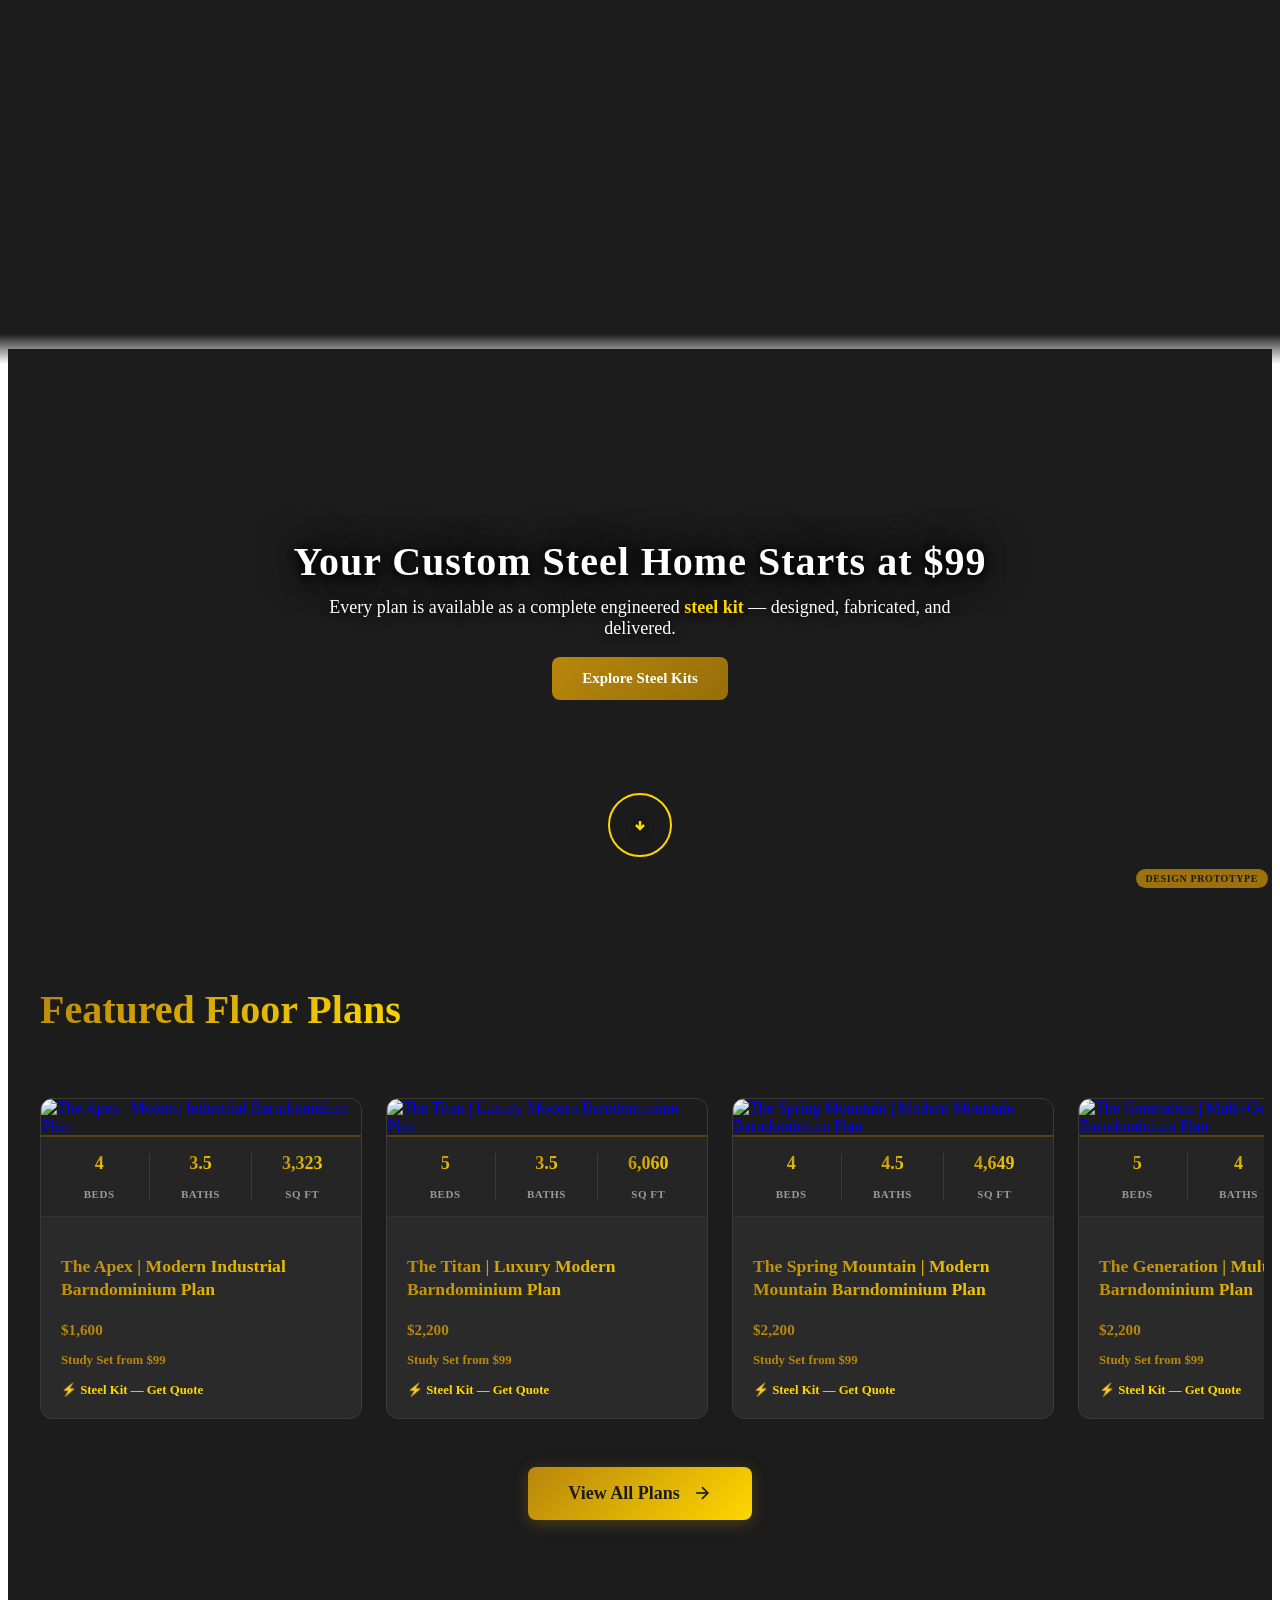
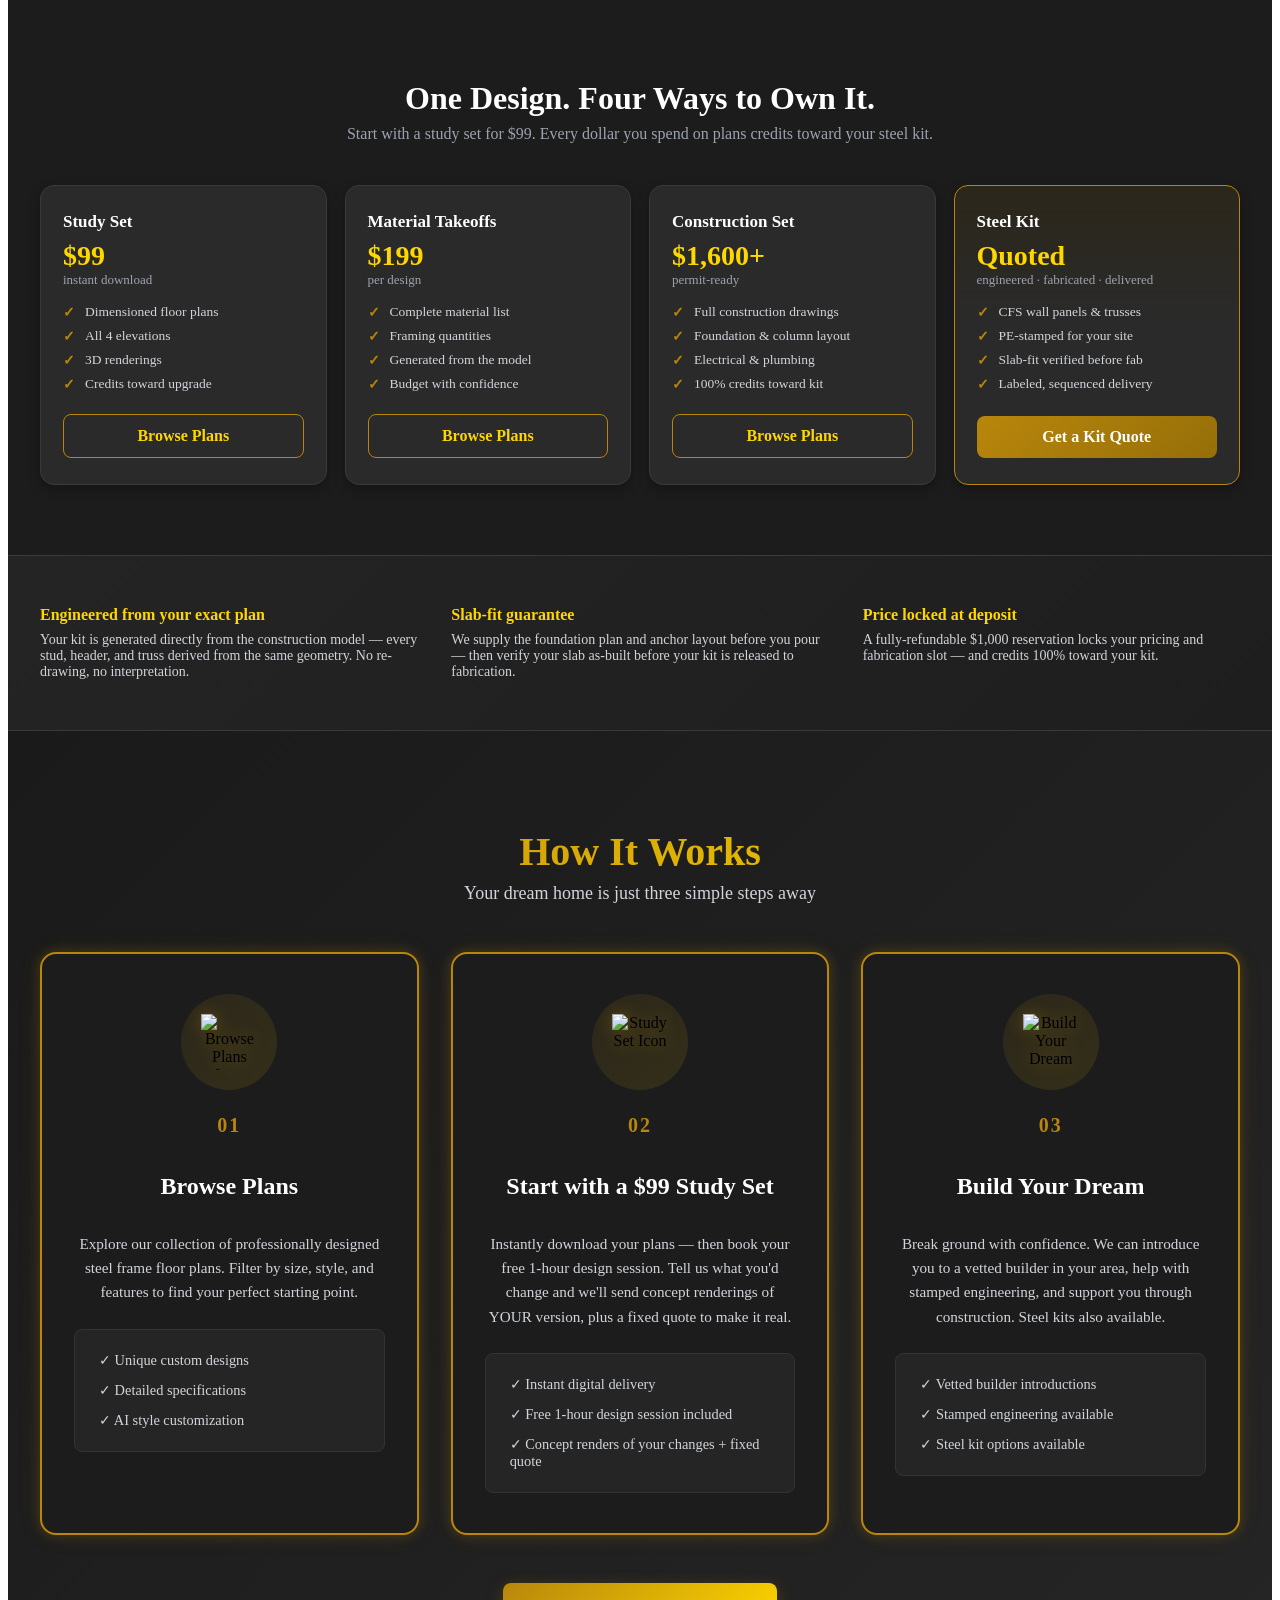
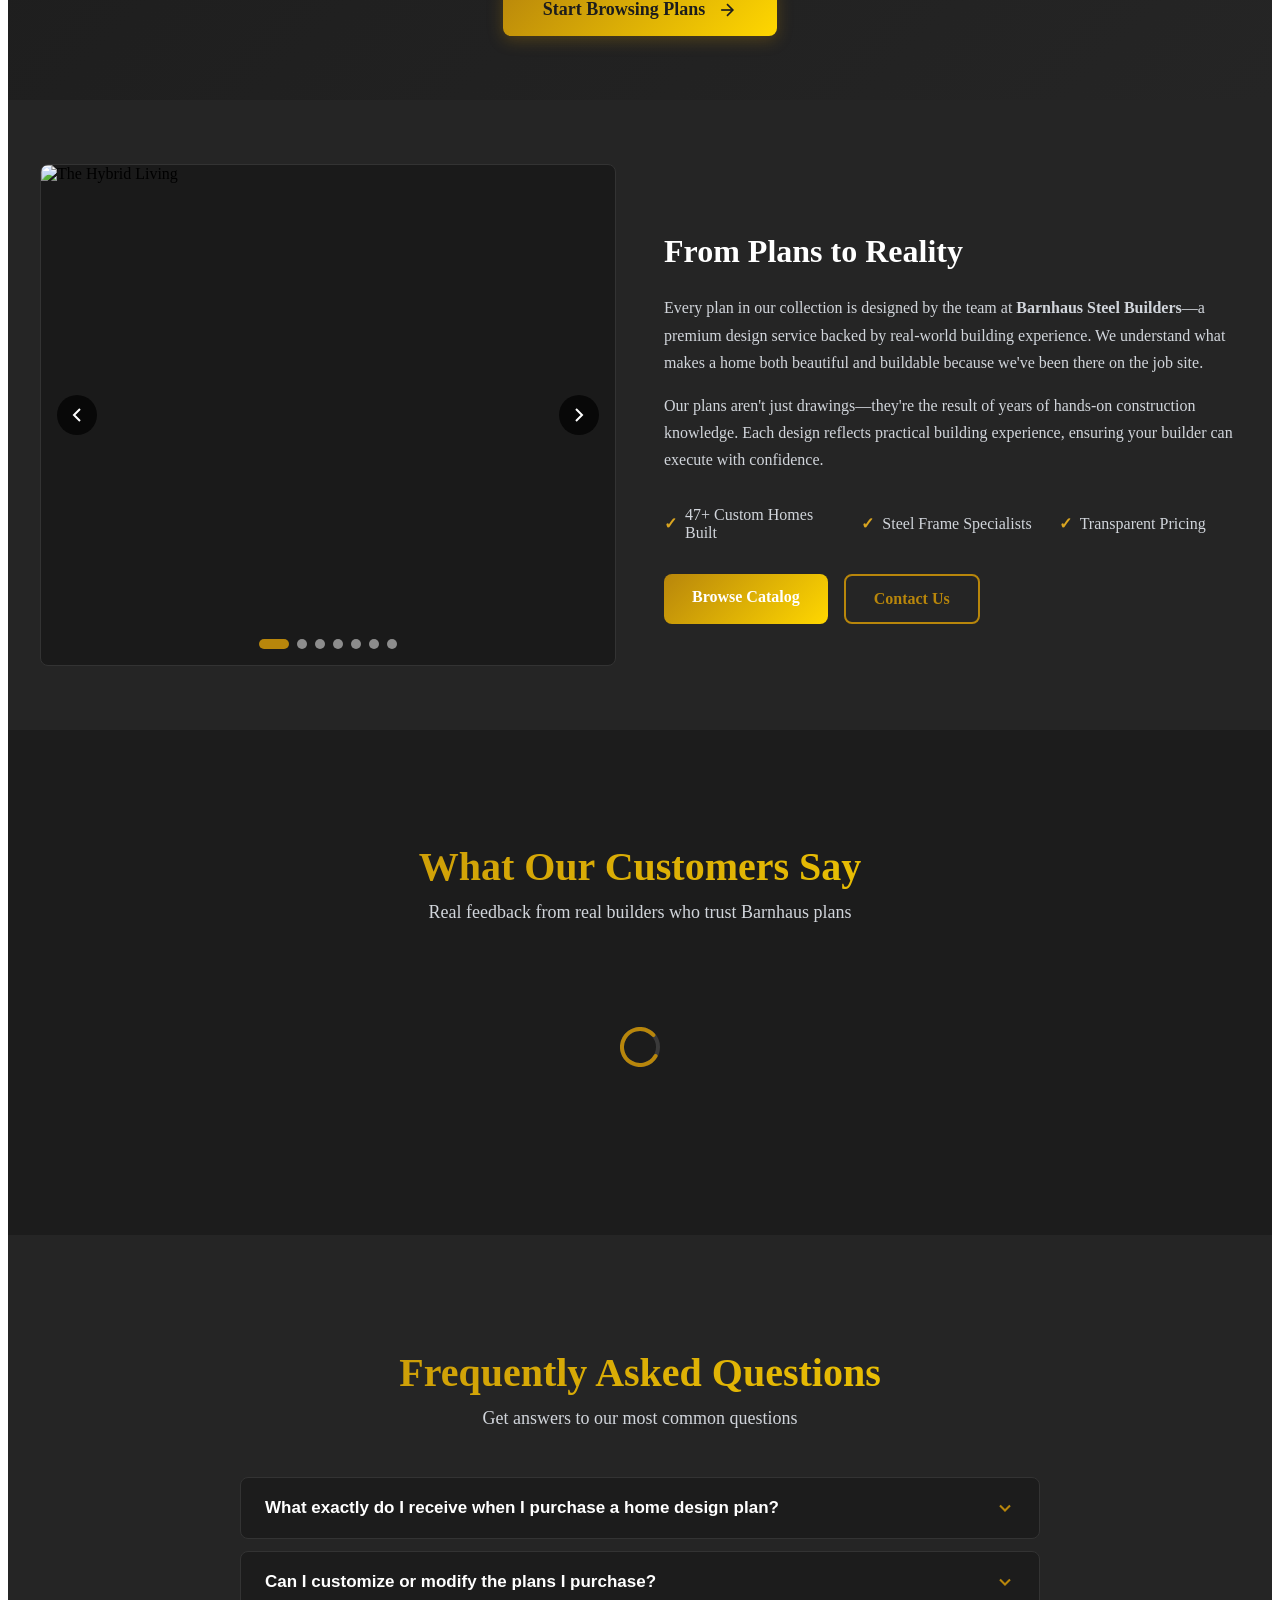
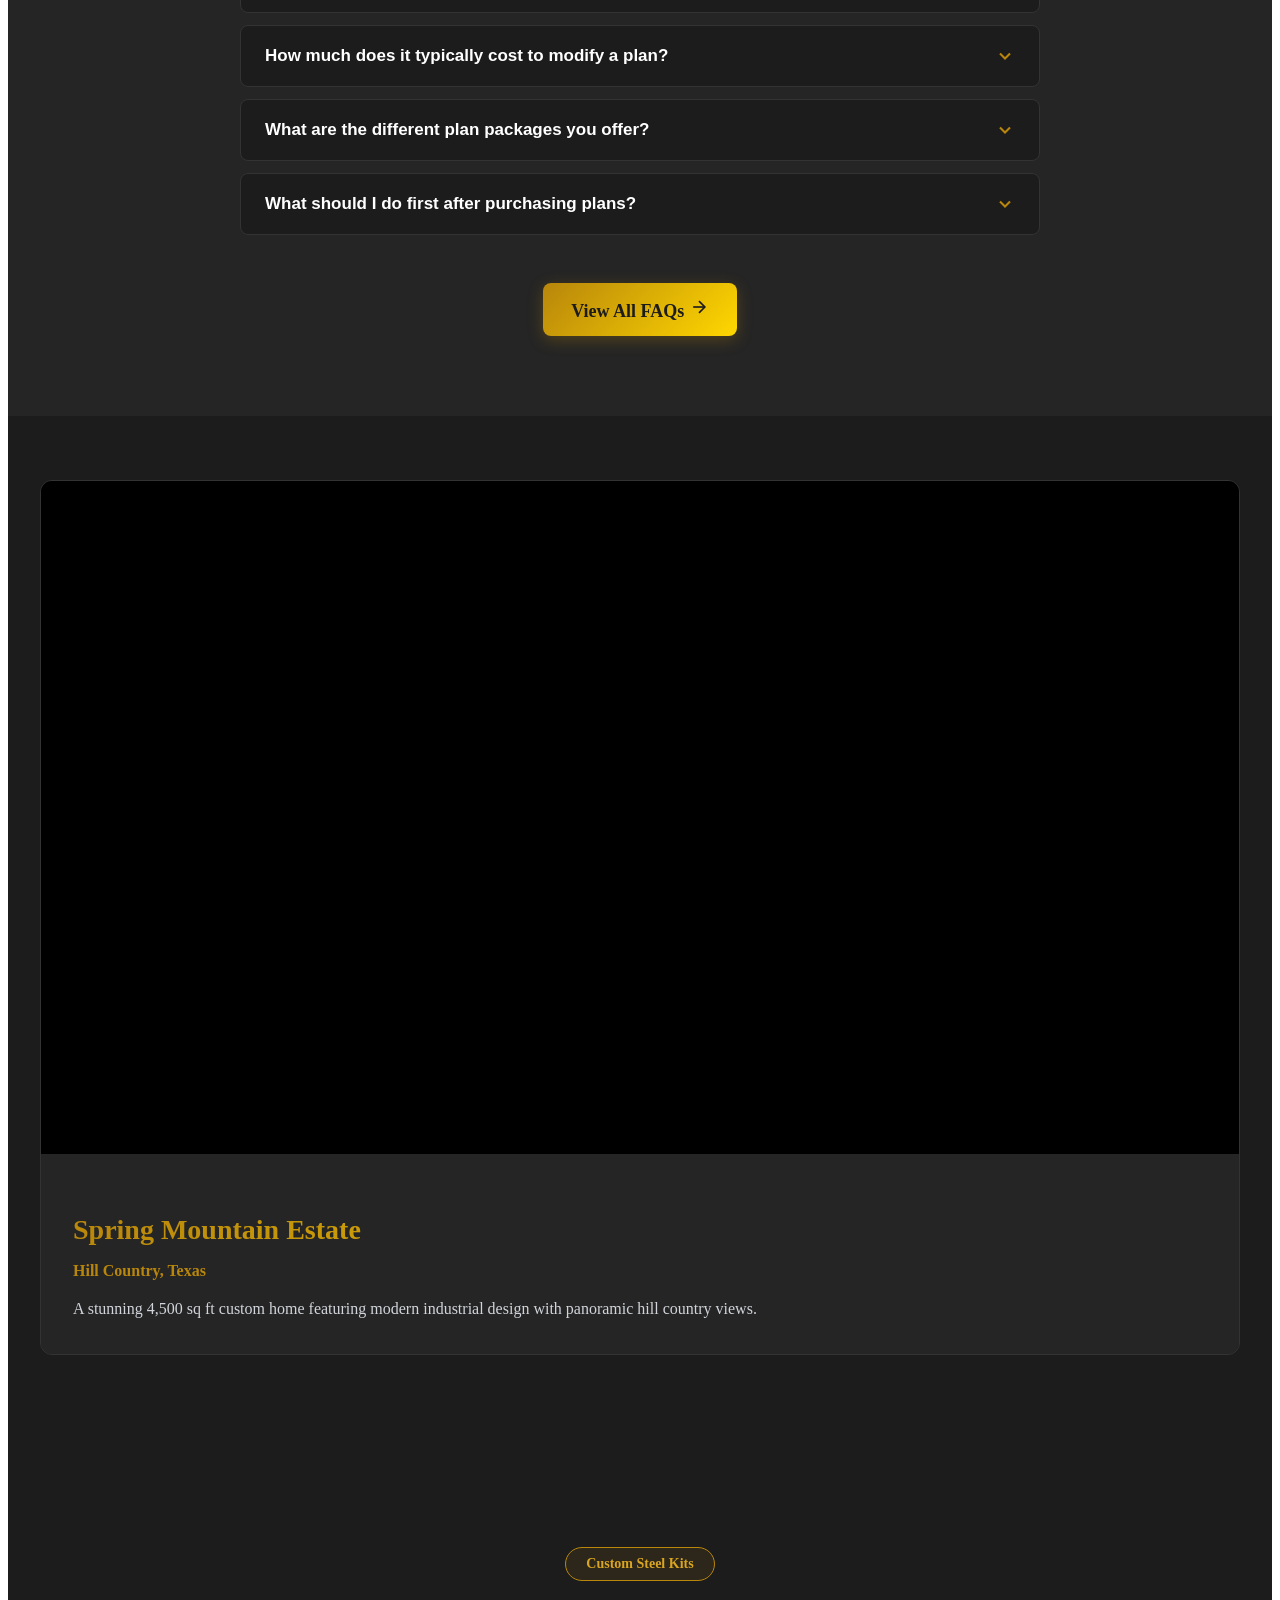
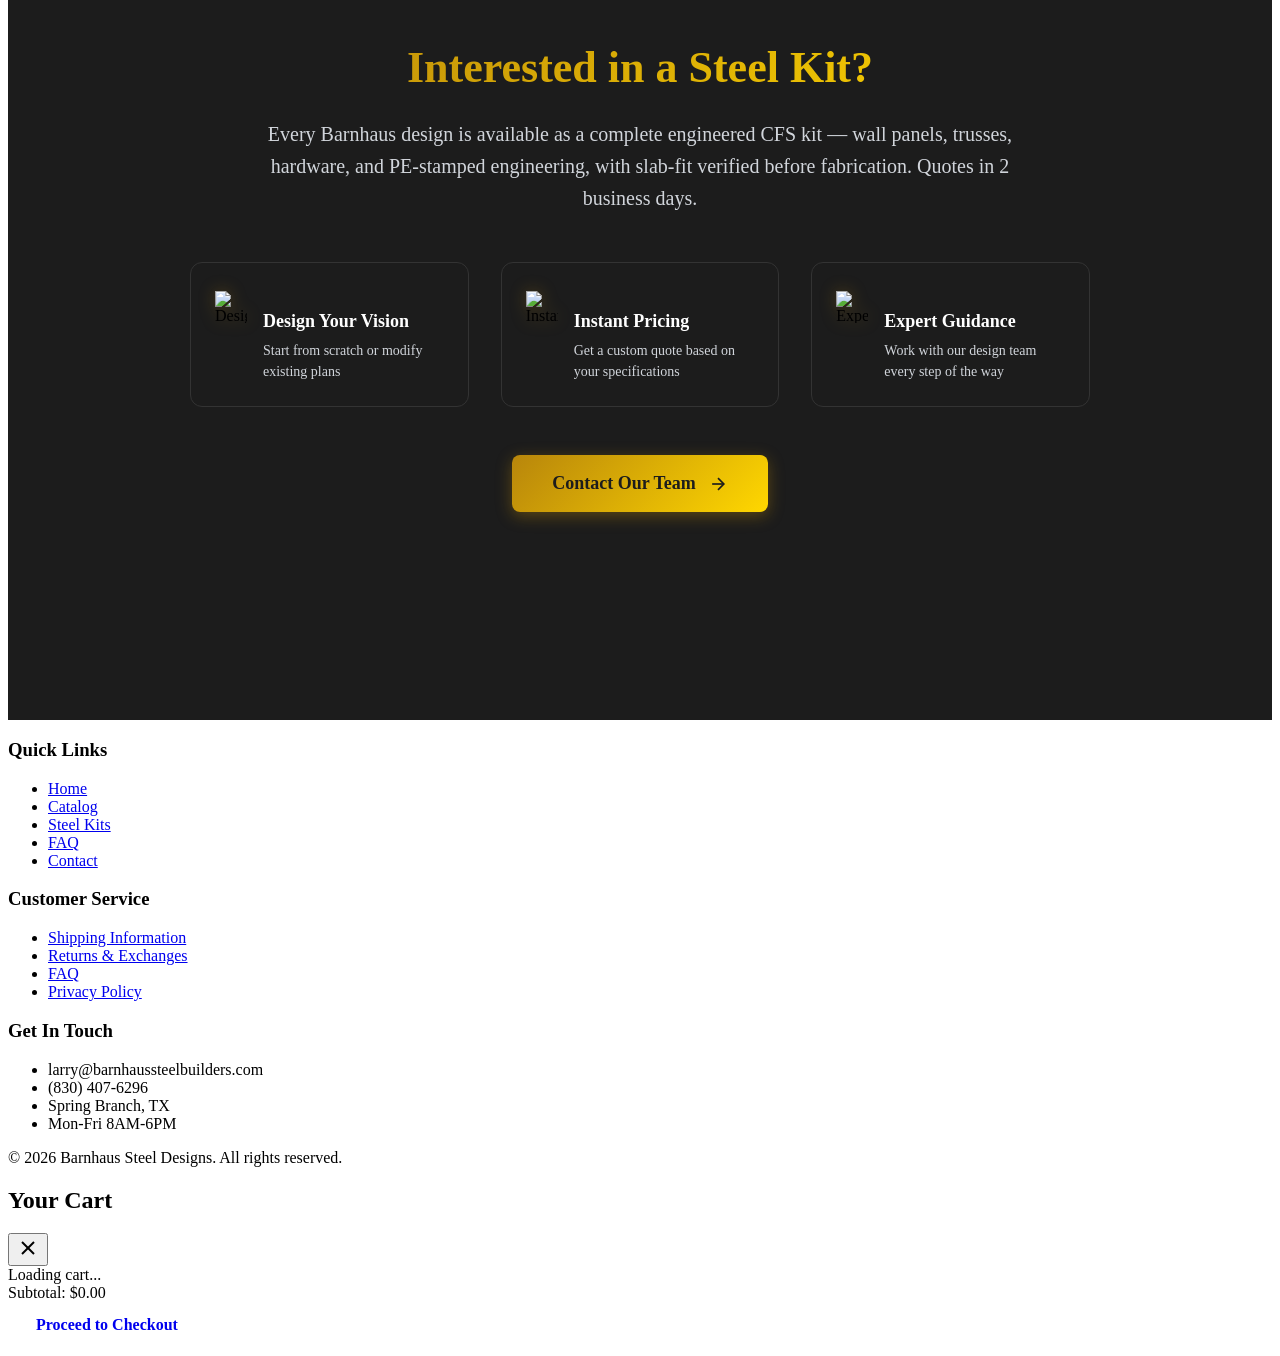
==== commit e3ccb295: "Mobile fixes: kill 122px dead gap on kit pages (body/main/kitpage padding stack), proto badge transl" ====
--- a/index.html
+++ b/index.html
@@ -378,7 +378,8 @@
 
 <style>
 /* === KIT PROTOTYPE ADDITIONS === */
-.proto-badge{position:fixed;bottom:14px;right:14px;background:#B8860B;color:#1C1C1C;font-weight:800;font-size:11px;padding:5px 12px;border-radius:14px;letter-spacing:.06em;z-index:9999}
+.proto-badge{position:fixed;bottom:12px;right:12px;background:rgba(184,134,11,.82);color:#1C1C1C;font-weight:800;font-size:10px;padding:4px 10px;border-radius:12px;letter-spacing:.06em;z-index:9999;pointer-events:none;backdrop-filter:blur(2px)}
+@media(max-width:749px){.proto-badge{font-size:8px;padding:3px 8px;opacity:.55}}
 .kit-nav-badge{background:linear-gradient(135deg,#B8860B,#FFD700);color:#1C1C1C;font-size:9px;font-weight:800;padding:1px 6px;border-radius:8px;margin-left:5px;vertical-align:2px}
 .kit-ladder-section{padding:70px 0;background:#1C1C1C}
 .kit-ladder-section .page-width{max-width:1200px;margin:0 auto;padding:0 24px}
